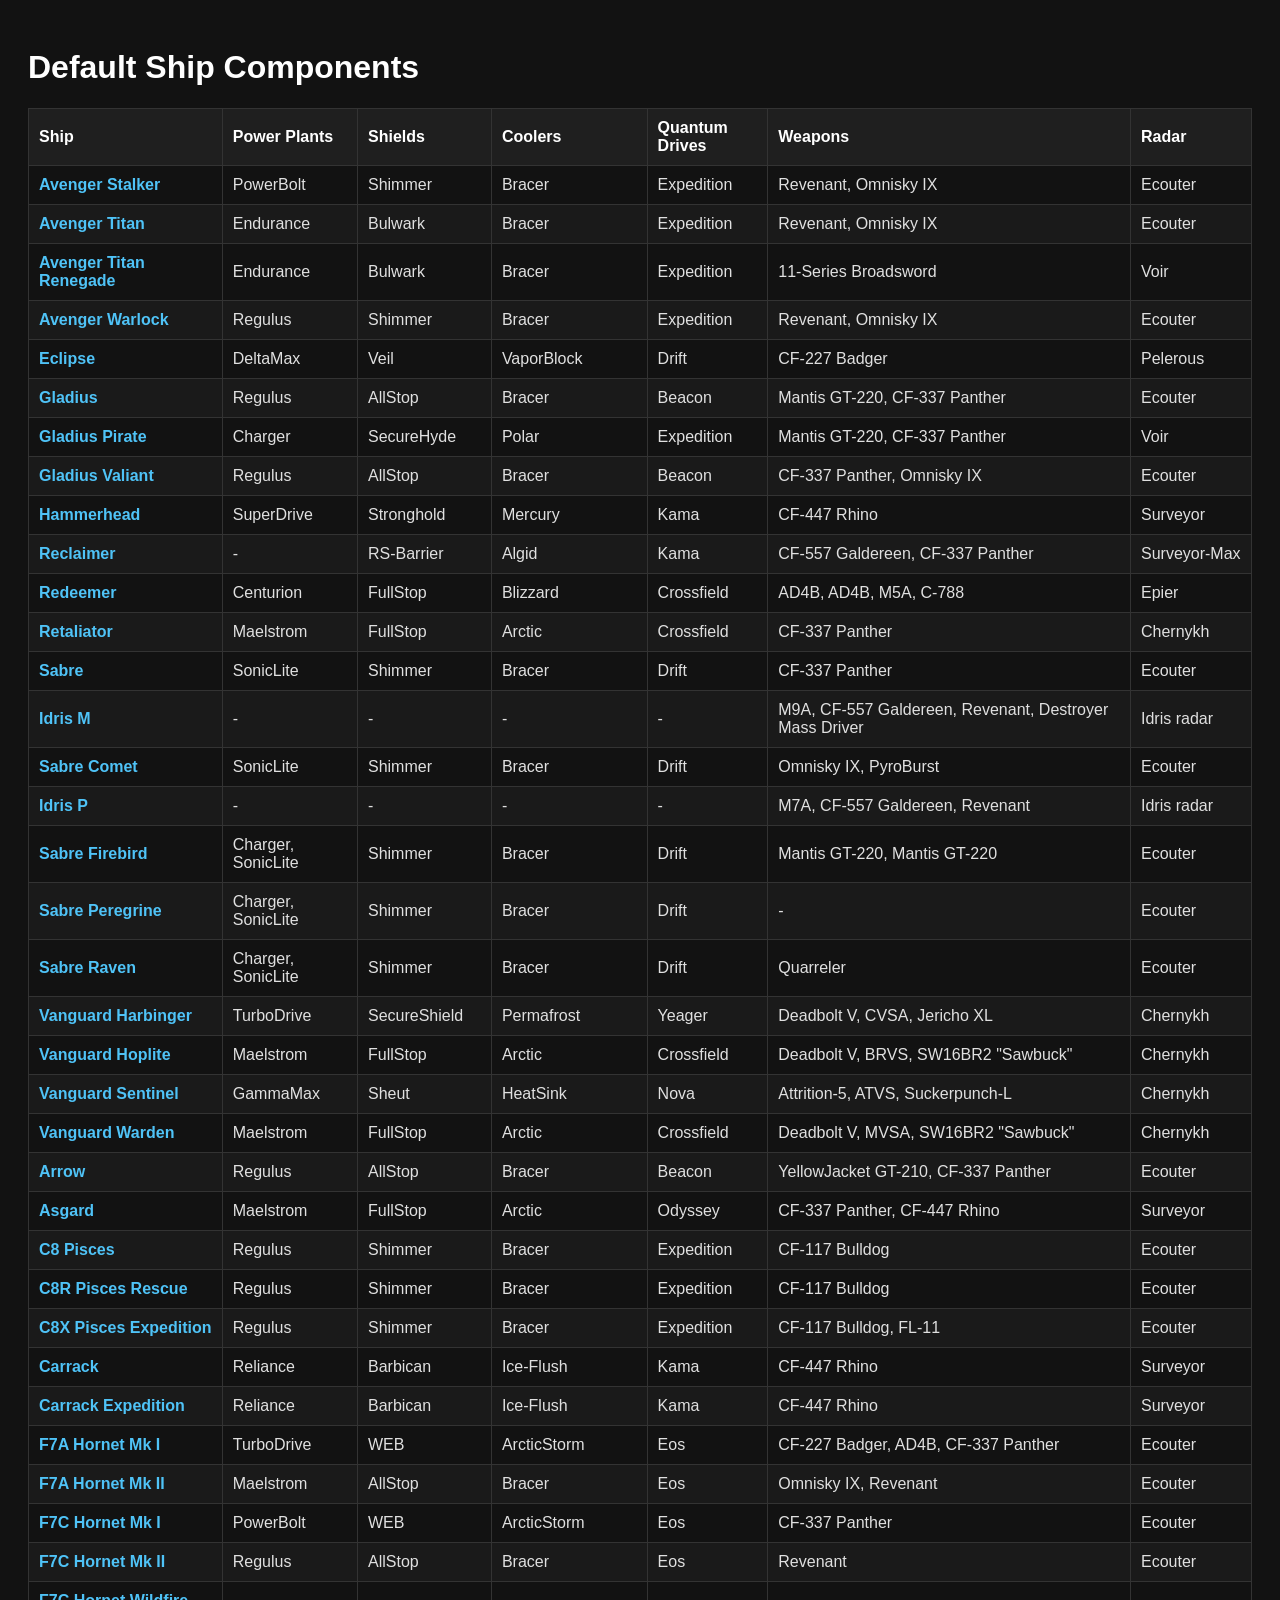
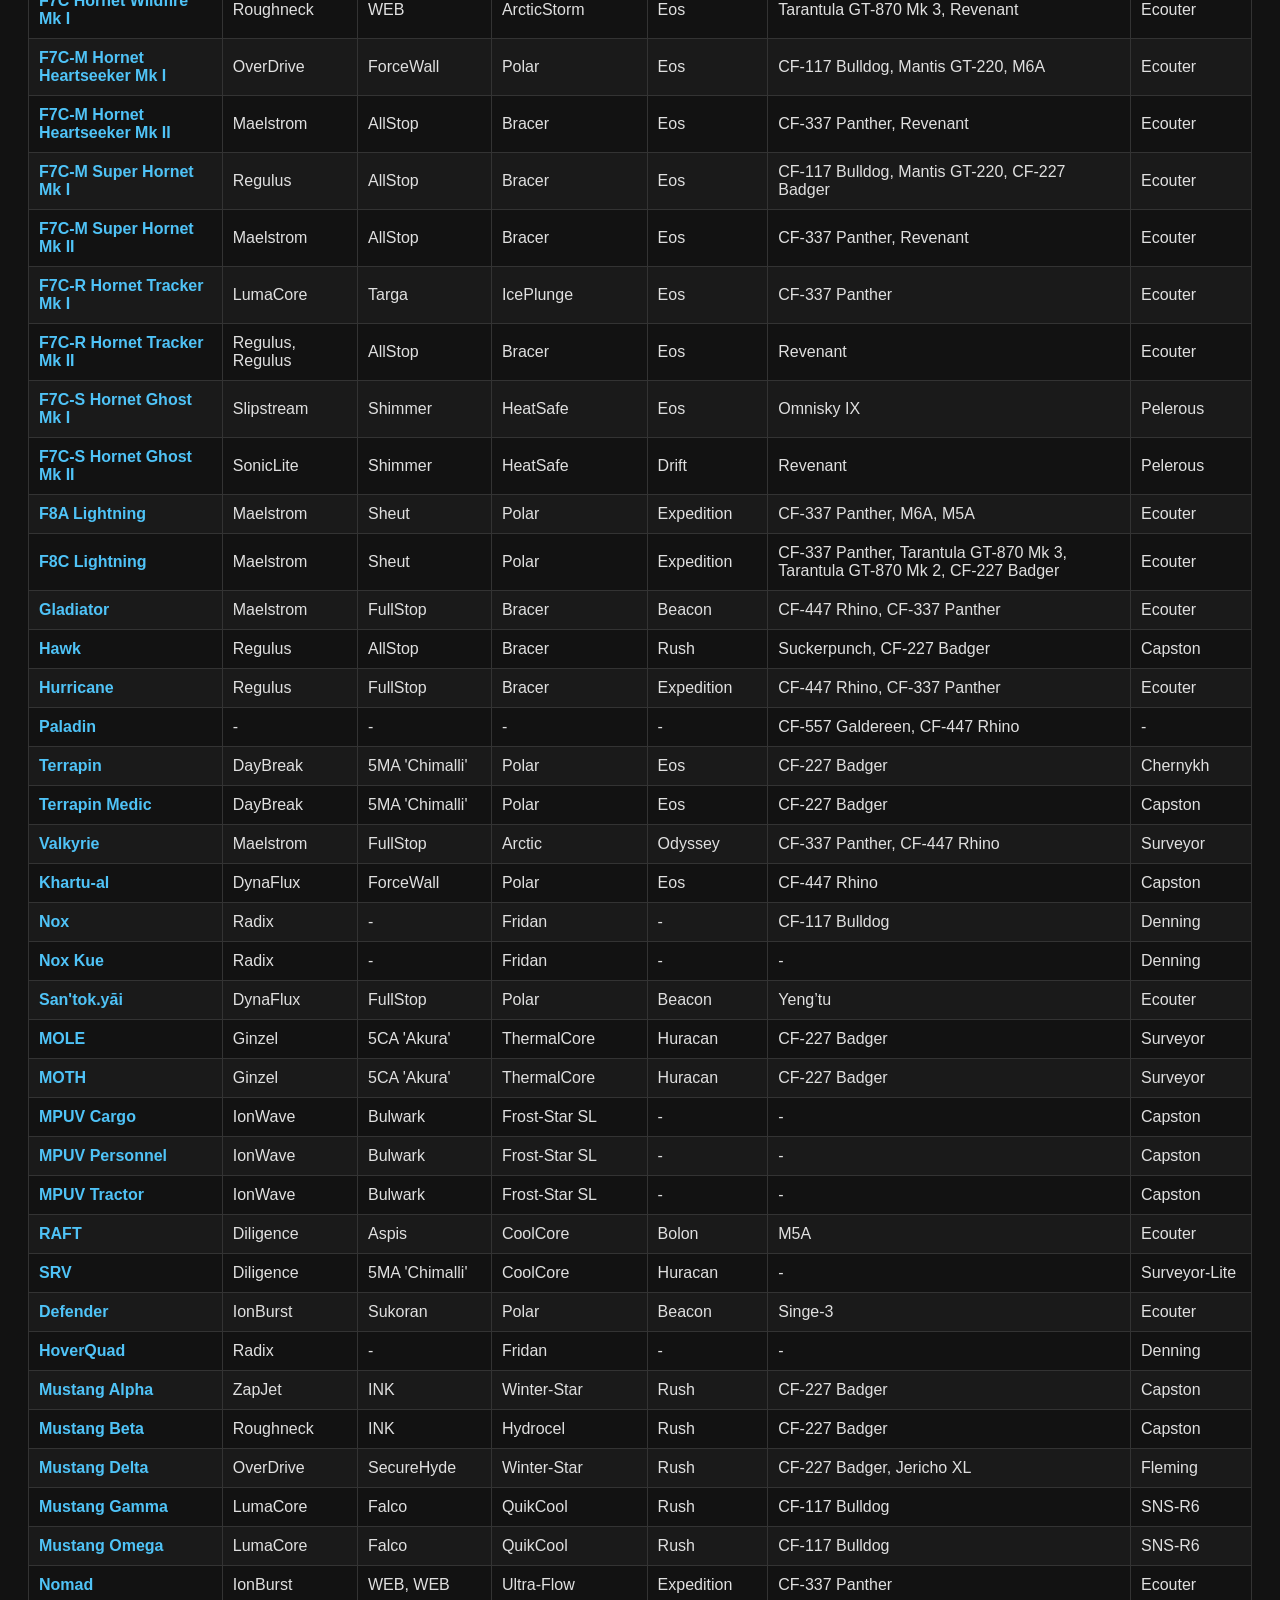
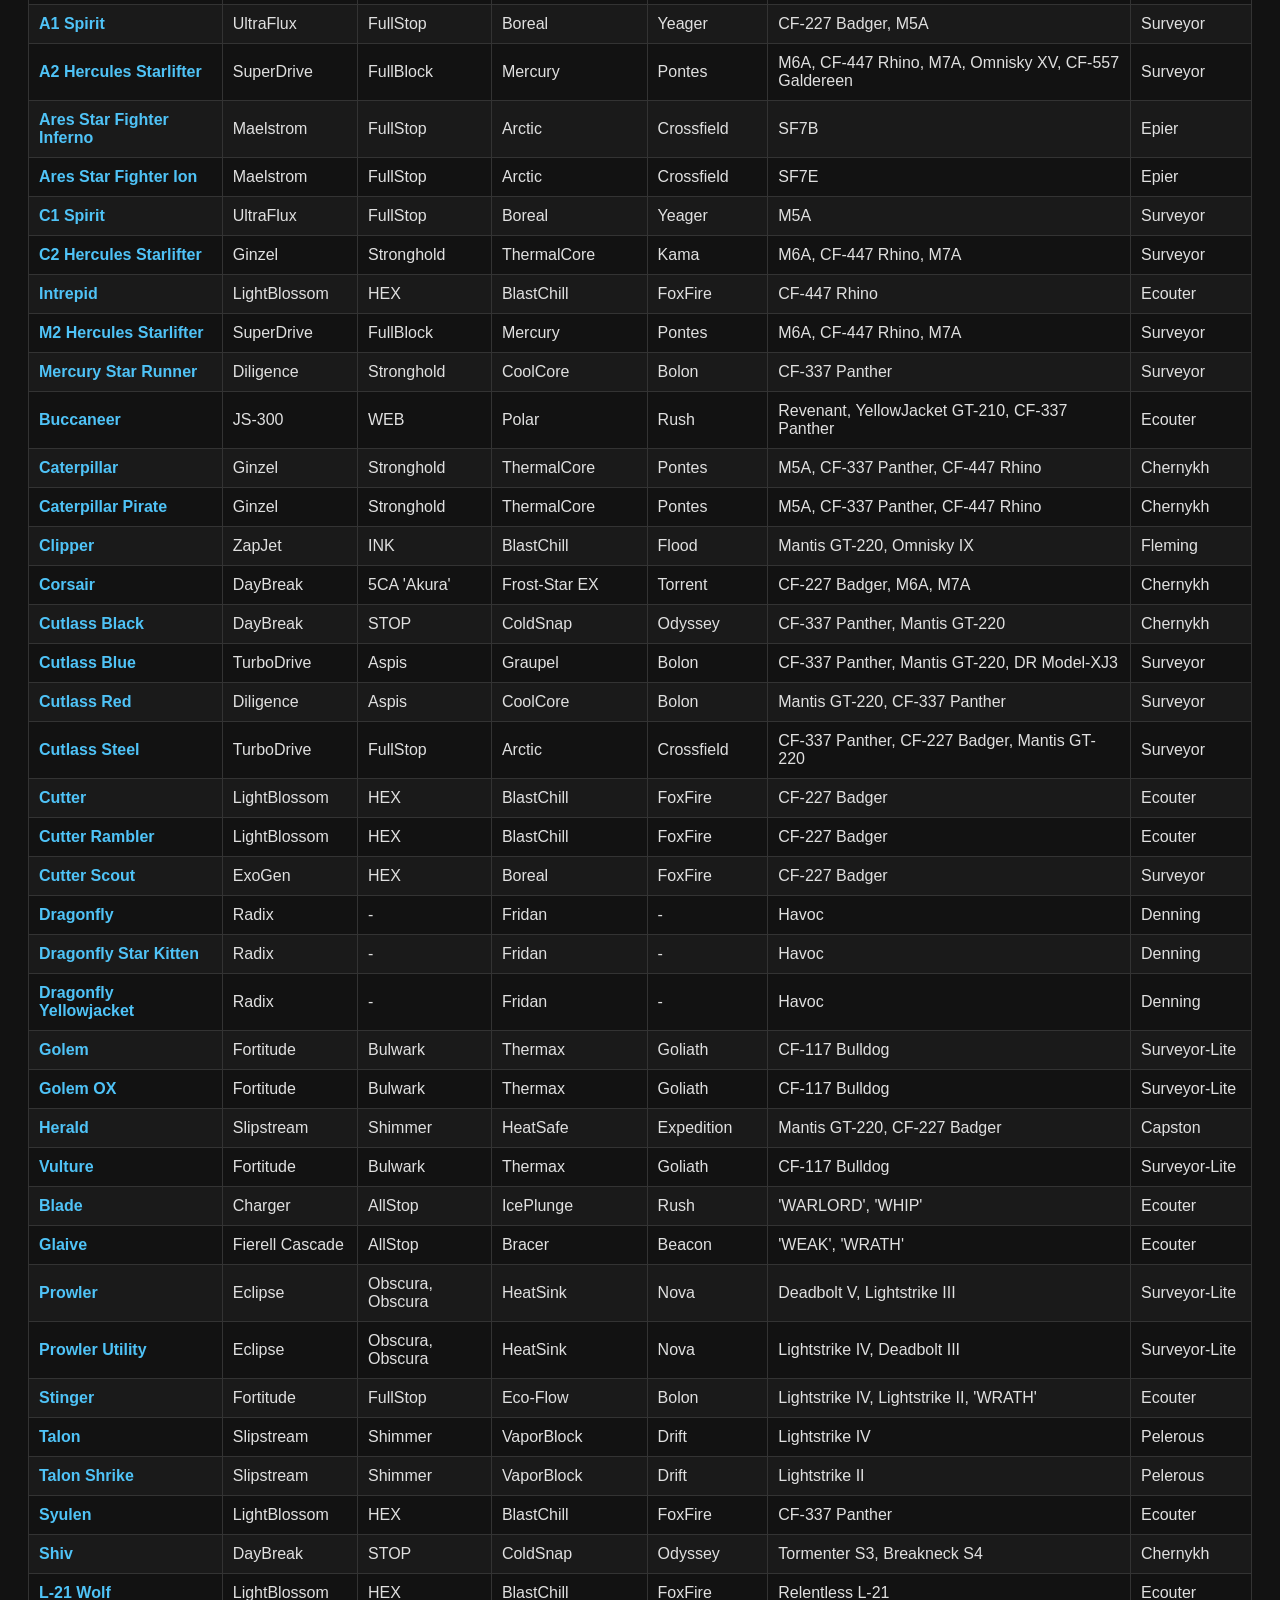
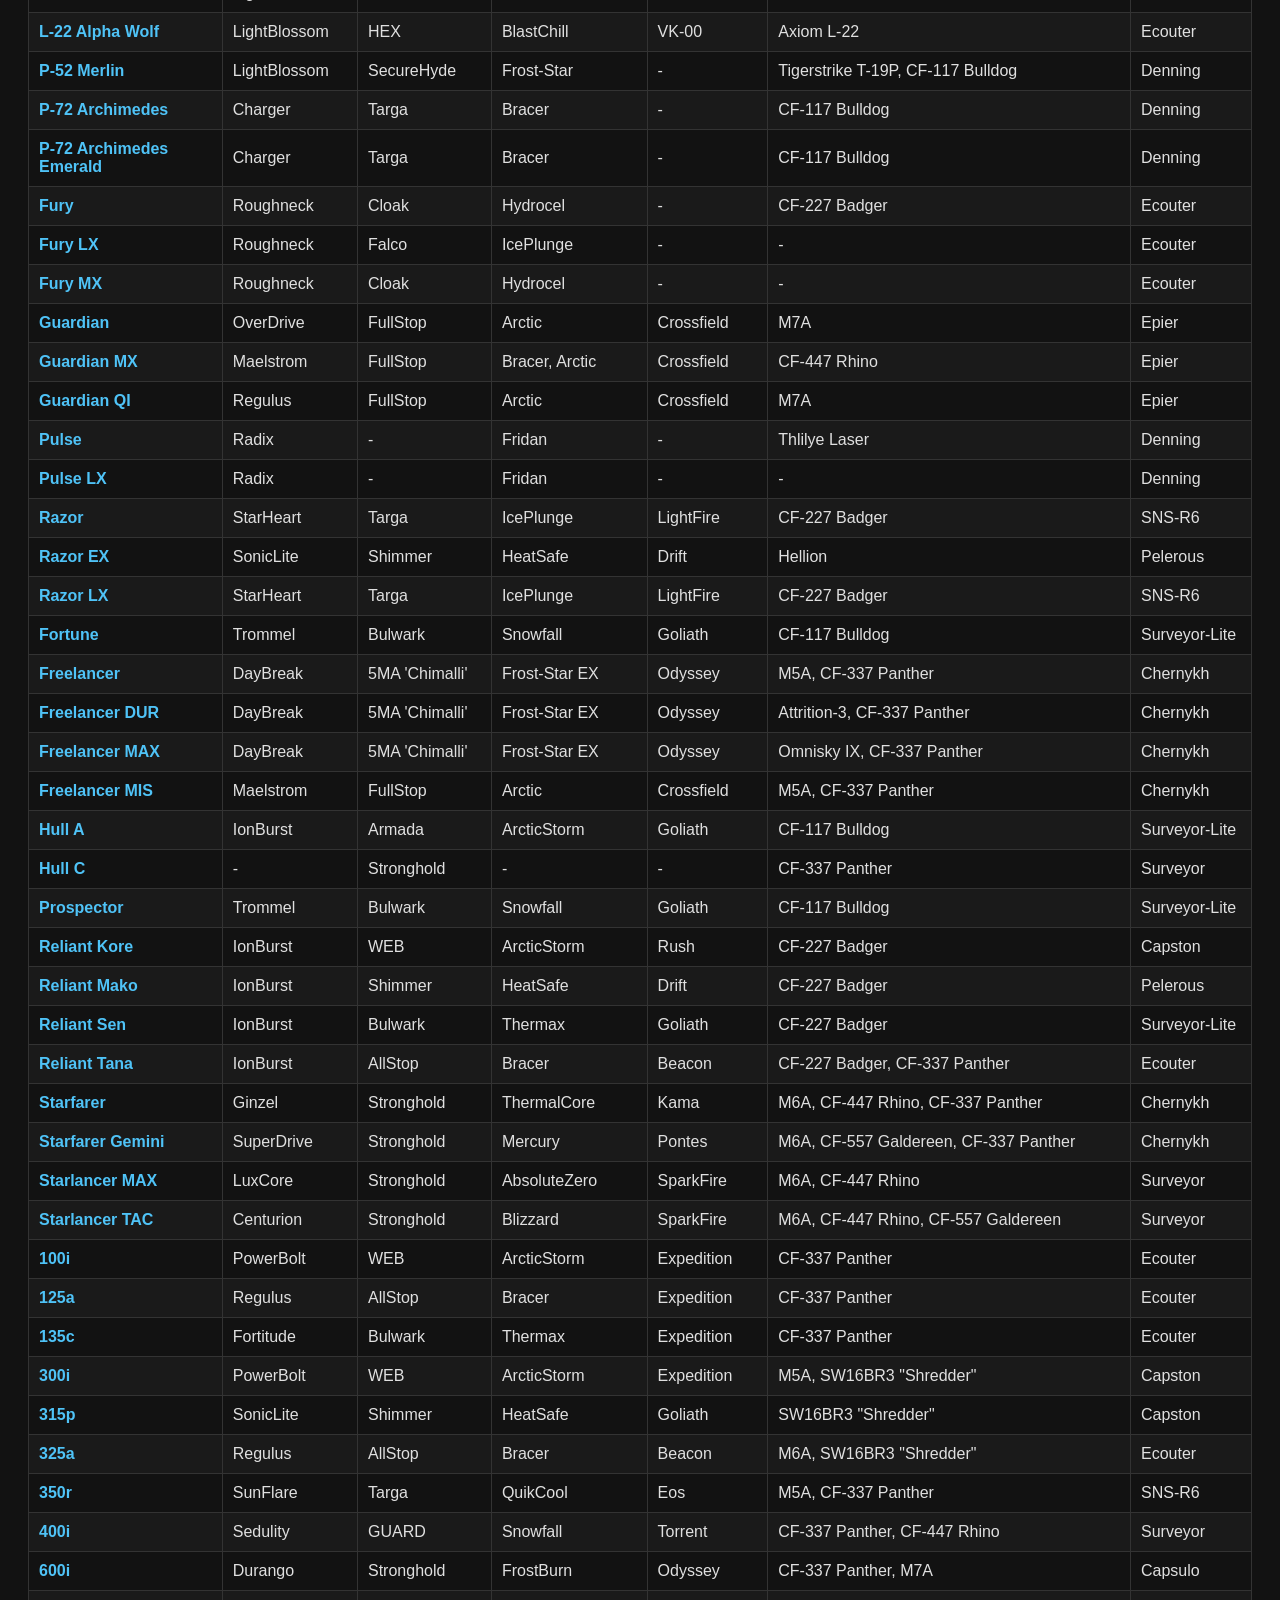
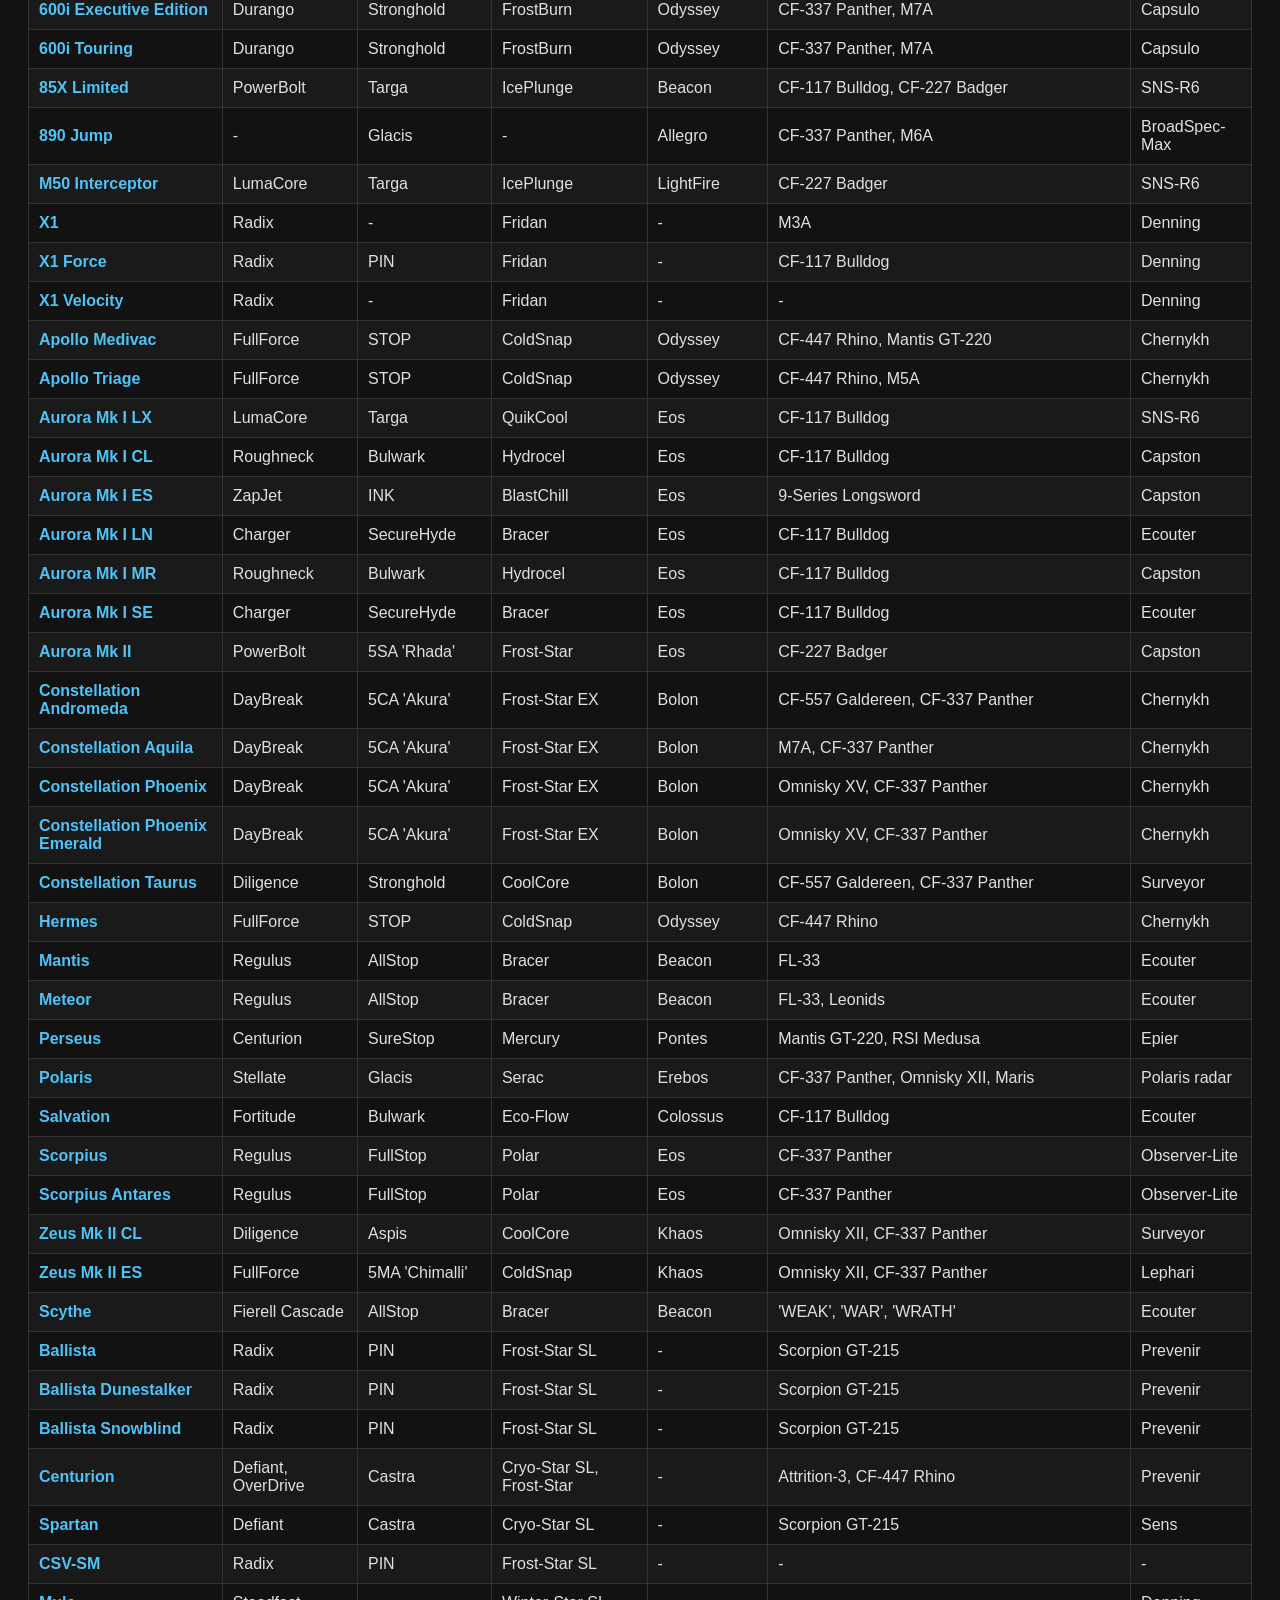
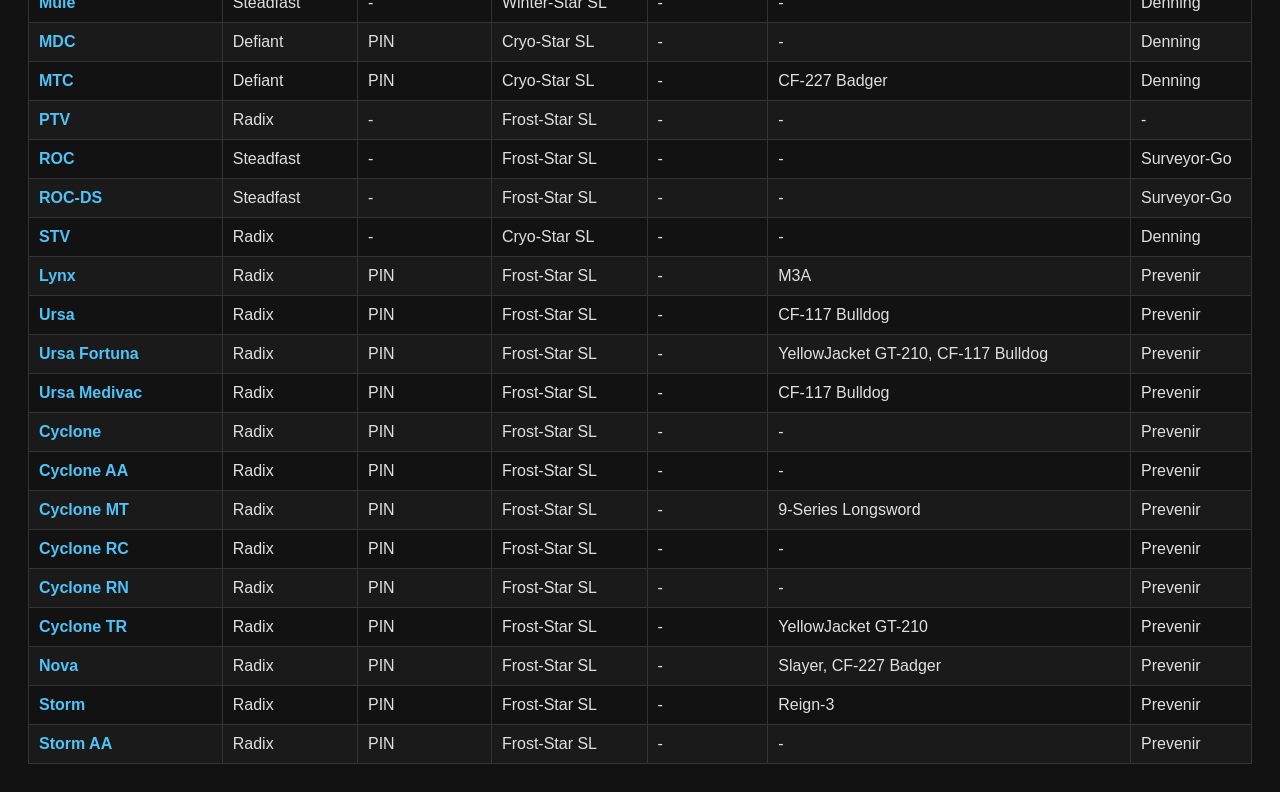
==== docs/default-loadouts/index.html @ 4ba7dde7 "Update default ship loadouts" ====
<!DOCTYPE html>
<html>
<head>
  <meta charset="UTF-8" />
  <title>Ship Components</title>
  <style>
    body {
      background-color: #121212;
      color: #e0e0e0;
      font-family: Arial, sans-serif;
      padding: 20px;
    }

    h1 {
      color: #ffffff;
    }

    table {
      border-collapse: collapse;
      width: 100%;
      margin-top: 20px;
    }

    th, td {
      border: 1px solid #333;
      padding: 10px;
      text-align: left;
    }

    th {
      background-color: #1f1f1f;
      color: #ffffff;
    }

    tr:nth-child(even) {
      background-color: #1a1a1a;
    }

    tr:hover {
      background-color: #2a2a2a;
    }

    .ship {
      font-weight: bold;
      color: #4fc3f7;
    }
  </style>
</head>
<body>

  <h1>Default Ship Components</h1>

  <table>
    <thead>
      <tr>
        <th>Ship</th>
        <th>Power Plants</th>
        <th>Shields</th>
        <th>Coolers</th>
        <th>Quantum Drives</th>
        <th>Weapons</th>
        <th>Radar</th>
      </tr>
    </thead>
    <tbody>
      
    <tr>
      <td class="ship">Avenger Stalker</td>
      <td>PowerBolt</td>
      <td>Shimmer</td>
      <td>Bracer</td>
      <td>Expedition</td>
      <td>Revenant, Omnisky IX</td>
      <td>Ecouter</td>
    </tr>
  
    <tr>
      <td class="ship">Avenger Titan</td>
      <td>Endurance</td>
      <td>Bulwark</td>
      <td>Bracer</td>
      <td>Expedition</td>
      <td>Revenant, Omnisky IX</td>
      <td>Ecouter</td>
    </tr>
  
    <tr>
      <td class="ship">Avenger Titan Renegade</td>
      <td>Endurance</td>
      <td>Bulwark</td>
      <td>Bracer</td>
      <td>Expedition</td>
      <td>11-Series Broadsword</td>
      <td>Voir</td>
    </tr>
  
    <tr>
      <td class="ship">Avenger Warlock</td>
      <td>Regulus</td>
      <td>Shimmer</td>
      <td>Bracer</td>
      <td>Expedition</td>
      <td>Revenant, Omnisky IX</td>
      <td>Ecouter</td>
    </tr>
  
    <tr>
      <td class="ship">Eclipse</td>
      <td>DeltaMax</td>
      <td>Veil</td>
      <td>VaporBlock</td>
      <td>Drift</td>
      <td>CF-227 Badger</td>
      <td>Pelerous</td>
    </tr>
  
    <tr>
      <td class="ship">Gladius</td>
      <td>Regulus</td>
      <td>AllStop</td>
      <td>Bracer</td>
      <td>Beacon</td>
      <td>Mantis GT-220, CF-337 Panther</td>
      <td>Ecouter</td>
    </tr>
  
    <tr>
      <td class="ship">Gladius Pirate</td>
      <td>Charger</td>
      <td>SecureHyde</td>
      <td>Polar</td>
      <td>Expedition</td>
      <td>Mantis GT-220, CF-337 Panther</td>
      <td>Voir</td>
    </tr>
  
    <tr>
      <td class="ship">Gladius Valiant</td>
      <td>Regulus</td>
      <td>AllStop</td>
      <td>Bracer</td>
      <td>Beacon</td>
      <td>CF-337 Panther, Omnisky IX</td>
      <td>Ecouter</td>
    </tr>
  
    <tr>
      <td class="ship">Hammerhead</td>
      <td>SuperDrive</td>
      <td>Stronghold</td>
      <td>Mercury</td>
      <td>Kama</td>
      <td>CF-447 Rhino</td>
      <td>Surveyor</td>
    </tr>
  
    <tr>
      <td class="ship">Reclaimer</td>
      <td>-</td>
      <td>RS-Barrier</td>
      <td>Algid</td>
      <td>Kama</td>
      <td>CF-557 Galdereen, CF-337 Panther</td>
      <td>Surveyor-Max</td>
    </tr>
  
    <tr>
      <td class="ship">Redeemer</td>
      <td>Centurion</td>
      <td>FullStop</td>
      <td>Blizzard</td>
      <td>Crossfield</td>
      <td>AD4B, AD4B, M5A, C-788</td>
      <td>Epier</td>
    </tr>
  
    <tr>
      <td class="ship">Retaliator</td>
      <td>Maelstrom</td>
      <td>FullStop</td>
      <td>Arctic</td>
      <td>Crossfield</td>
      <td>CF-337 Panther</td>
      <td>Chernykh</td>
    </tr>
  
    <tr>
      <td class="ship">Sabre</td>
      <td>SonicLite</td>
      <td>Shimmer</td>
      <td>Bracer</td>
      <td>Drift</td>
      <td>CF-337 Panther</td>
      <td>Ecouter</td>
    </tr>
  
    <tr>
      <td class="ship">Idris M</td>
      <td>-</td>
      <td>-</td>
      <td>-</td>
      <td>-</td>
      <td>M9A, CF-557 Galdereen, Revenant, Destroyer Mass Driver</td>
      <td>Idris radar</td>
    </tr>
  
    <tr>
      <td class="ship">Sabre Comet</td>
      <td>SonicLite</td>
      <td>Shimmer</td>
      <td>Bracer</td>
      <td>Drift</td>
      <td>Omnisky IX, PyroBurst</td>
      <td>Ecouter</td>
    </tr>
  
    <tr>
      <td class="ship">Idris P</td>
      <td>-</td>
      <td>-</td>
      <td>-</td>
      <td>-</td>
      <td>M7A, CF-557 Galdereen, Revenant</td>
      <td>Idris radar</td>
    </tr>
  
    <tr>
      <td class="ship">Sabre Firebird</td>
      <td>Charger, SonicLite</td>
      <td>Shimmer</td>
      <td>Bracer</td>
      <td>Drift</td>
      <td>Mantis GT-220, Mantis GT-220</td>
      <td>Ecouter</td>
    </tr>
  
    <tr>
      <td class="ship">Sabre Peregrine</td>
      <td>Charger, SonicLite</td>
      <td>Shimmer</td>
      <td>Bracer</td>
      <td>Drift</td>
      <td>-</td>
      <td>Ecouter</td>
    </tr>
  
    <tr>
      <td class="ship">Sabre Raven</td>
      <td>Charger, SonicLite</td>
      <td>Shimmer</td>
      <td>Bracer</td>
      <td>Drift</td>
      <td>Quarreler</td>
      <td>Ecouter</td>
    </tr>
  
    <tr>
      <td class="ship">Vanguard Harbinger</td>
      <td>TurboDrive</td>
      <td>SecureShield</td>
      <td>Permafrost</td>
      <td>Yeager</td>
      <td>Deadbolt V, CVSA, Jericho XL</td>
      <td>Chernykh</td>
    </tr>
  
    <tr>
      <td class="ship">Vanguard Hoplite</td>
      <td>Maelstrom</td>
      <td>FullStop</td>
      <td>Arctic</td>
      <td>Crossfield</td>
      <td>Deadbolt V, BRVS, SW16BR2 "Sawbuck"</td>
      <td>Chernykh</td>
    </tr>
  
    <tr>
      <td class="ship">Vanguard Sentinel</td>
      <td>GammaMax</td>
      <td>Sheut</td>
      <td>HeatSink</td>
      <td>Nova</td>
      <td>Attrition-5, ATVS, Suckerpunch-L</td>
      <td>Chernykh</td>
    </tr>
  
    <tr>
      <td class="ship">Vanguard Warden</td>
      <td>Maelstrom</td>
      <td>FullStop</td>
      <td>Arctic</td>
      <td>Crossfield</td>
      <td>Deadbolt V, MVSA, SW16BR2 "Sawbuck"</td>
      <td>Chernykh</td>
    </tr>
  
    <tr>
      <td class="ship">Arrow</td>
      <td>Regulus</td>
      <td>AllStop</td>
      <td>Bracer</td>
      <td>Beacon</td>
      <td>YellowJacket GT-210, CF-337 Panther</td>
      <td>Ecouter</td>
    </tr>
  
    <tr>
      <td class="ship">Asgard</td>
      <td>Maelstrom</td>
      <td>FullStop</td>
      <td>Arctic</td>
      <td>Odyssey</td>
      <td>CF-337 Panther, CF-447 Rhino</td>
      <td>Surveyor</td>
    </tr>
  
    <tr>
      <td class="ship">C8 Pisces</td>
      <td>Regulus</td>
      <td>Shimmer</td>
      <td>Bracer</td>
      <td>Expedition</td>
      <td>CF-117 Bulldog</td>
      <td>Ecouter</td>
    </tr>
  
    <tr>
      <td class="ship">C8R Pisces Rescue</td>
      <td>Regulus</td>
      <td>Shimmer</td>
      <td>Bracer</td>
      <td>Expedition</td>
      <td>CF-117 Bulldog</td>
      <td>Ecouter</td>
    </tr>
  
    <tr>
      <td class="ship">C8X Pisces Expedition</td>
      <td>Regulus</td>
      <td>Shimmer</td>
      <td>Bracer</td>
      <td>Expedition</td>
      <td>CF-117 Bulldog, FL-11</td>
      <td>Ecouter</td>
    </tr>
  
    <tr>
      <td class="ship">Carrack</td>
      <td>Reliance</td>
      <td>Barbican</td>
      <td>Ice-Flush</td>
      <td>Kama</td>
      <td>CF-447 Rhino</td>
      <td>Surveyor</td>
    </tr>
  
    <tr>
      <td class="ship">Carrack Expedition</td>
      <td>Reliance</td>
      <td>Barbican</td>
      <td>Ice-Flush</td>
      <td>Kama</td>
      <td>CF-447 Rhino</td>
      <td>Surveyor</td>
    </tr>
  
    <tr>
      <td class="ship">F7A Hornet Mk I</td>
      <td>TurboDrive</td>
      <td>WEB</td>
      <td>ArcticStorm</td>
      <td>Eos</td>
      <td>CF-227 Badger, AD4B, CF-337 Panther</td>
      <td>Ecouter</td>
    </tr>
  
    <tr>
      <td class="ship">F7A Hornet Mk II</td>
      <td>Maelstrom</td>
      <td>AllStop</td>
      <td>Bracer</td>
      <td>Eos</td>
      <td>Omnisky IX, Revenant</td>
      <td>Ecouter</td>
    </tr>
  
    <tr>
      <td class="ship">F7C Hornet Mk I</td>
      <td>PowerBolt</td>
      <td>WEB</td>
      <td>ArcticStorm</td>
      <td>Eos</td>
      <td>CF-337 Panther</td>
      <td>Ecouter</td>
    </tr>
  
    <tr>
      <td class="ship">F7C Hornet Mk II</td>
      <td>Regulus</td>
      <td>AllStop</td>
      <td>Bracer</td>
      <td>Eos</td>
      <td>Revenant</td>
      <td>Ecouter</td>
    </tr>
  
    <tr>
      <td class="ship">F7C Hornet Wildfire Mk I</td>
      <td>Roughneck</td>
      <td>WEB</td>
      <td>ArcticStorm</td>
      <td>Eos</td>
      <td>Tarantula GT-870 Mk 3, Revenant</td>
      <td>Ecouter</td>
    </tr>
  
    <tr>
      <td class="ship">F7C-M Hornet Heartseeker Mk I</td>
      <td>OverDrive</td>
      <td>ForceWall</td>
      <td>Polar</td>
      <td>Eos</td>
      <td>CF-117 Bulldog, Mantis GT-220, M6A</td>
      <td>Ecouter</td>
    </tr>
  
    <tr>
      <td class="ship">F7C-M Hornet Heartseeker Mk II</td>
      <td>Maelstrom</td>
      <td>AllStop</td>
      <td>Bracer</td>
      <td>Eos</td>
      <td>CF-337 Panther, Revenant</td>
      <td>Ecouter</td>
    </tr>
  
    <tr>
      <td class="ship">F7C-M Super Hornet Mk I</td>
      <td>Regulus</td>
      <td>AllStop</td>
      <td>Bracer</td>
      <td>Eos</td>
      <td>CF-117 Bulldog, Mantis GT-220, CF-227 Badger</td>
      <td>Ecouter</td>
    </tr>
  
    <tr>
      <td class="ship">F7C-M Super Hornet Mk II</td>
      <td>Maelstrom</td>
      <td>AllStop</td>
      <td>Bracer</td>
      <td>Eos</td>
      <td>CF-337 Panther, Revenant</td>
      <td>Ecouter</td>
    </tr>
  
    <tr>
      <td class="ship">F7C-R Hornet Tracker Mk I</td>
      <td>LumaCore</td>
      <td>Targa</td>
      <td>IcePlunge</td>
      <td>Eos</td>
      <td>CF-337 Panther</td>
      <td>Ecouter</td>
    </tr>
  
    <tr>
      <td class="ship">F7C-R Hornet Tracker Mk II</td>
      <td>Regulus, Regulus</td>
      <td>AllStop</td>
      <td>Bracer</td>
      <td>Eos</td>
      <td>Revenant</td>
      <td>Ecouter</td>
    </tr>
  
    <tr>
      <td class="ship">F7C-S Hornet Ghost Mk I</td>
      <td>Slipstream</td>
      <td>Shimmer</td>
      <td>HeatSafe</td>
      <td>Eos</td>
      <td>Omnisky IX</td>
      <td>Pelerous</td>
    </tr>
  
    <tr>
      <td class="ship">F7C-S Hornet Ghost Mk II</td>
      <td>SonicLite</td>
      <td>Shimmer</td>
      <td>HeatSafe</td>
      <td>Drift</td>
      <td>Revenant</td>
      <td>Pelerous</td>
    </tr>
  
    <tr>
      <td class="ship">F8A Lightning</td>
      <td>Maelstrom</td>
      <td>Sheut</td>
      <td>Polar</td>
      <td>Expedition</td>
      <td>CF-337 Panther, M6A, M5A</td>
      <td>Ecouter</td>
    </tr>
  
    <tr>
      <td class="ship">F8C Lightning</td>
      <td>Maelstrom</td>
      <td>Sheut</td>
      <td>Polar</td>
      <td>Expedition</td>
      <td>CF-337 Panther, Tarantula GT-870 Mk 3, Tarantula GT-870 Mk 2, CF-227 Badger</td>
      <td>Ecouter</td>
    </tr>
  
    <tr>
      <td class="ship">Gladiator</td>
      <td>Maelstrom</td>
      <td>FullStop</td>
      <td>Bracer</td>
      <td>Beacon</td>
      <td>CF-447 Rhino, CF-337 Panther</td>
      <td>Ecouter</td>
    </tr>
  
    <tr>
      <td class="ship">Hawk</td>
      <td>Regulus</td>
      <td>AllStop</td>
      <td>Bracer</td>
      <td>Rush</td>
      <td>Suckerpunch, CF-227 Badger</td>
      <td>Capston</td>
    </tr>
  
    <tr>
      <td class="ship">Hurricane</td>
      <td>Regulus</td>
      <td>FullStop</td>
      <td>Bracer</td>
      <td>Expedition</td>
      <td>CF-447 Rhino, CF-337 Panther</td>
      <td>Ecouter</td>
    </tr>
  
    <tr>
      <td class="ship">Paladin</td>
      <td>-</td>
      <td>-</td>
      <td>-</td>
      <td>-</td>
      <td>CF-557 Galdereen, CF-447 Rhino</td>
      <td>-</td>
    </tr>
  
    <tr>
      <td class="ship">Terrapin</td>
      <td>DayBreak</td>
      <td>5MA 'Chimalli'</td>
      <td>Polar</td>
      <td>Eos</td>
      <td>CF-227 Badger</td>
      <td>Chernykh</td>
    </tr>
  
    <tr>
      <td class="ship">Terrapin Medic</td>
      <td>DayBreak</td>
      <td>5MA 'Chimalli'</td>
      <td>Polar</td>
      <td>Eos</td>
      <td>CF-227 Badger</td>
      <td>Capston</td>
    </tr>
  
    <tr>
      <td class="ship">Valkyrie</td>
      <td>Maelstrom</td>
      <td>FullStop</td>
      <td>Arctic</td>
      <td>Odyssey</td>
      <td>CF-337 Panther, CF-447 Rhino</td>
      <td>Surveyor</td>
    </tr>
  
    <tr>
      <td class="ship">Khartu-al</td>
      <td>DynaFlux</td>
      <td>ForceWall</td>
      <td>Polar</td>
      <td>Eos</td>
      <td>CF-447 Rhino</td>
      <td>Capston</td>
    </tr>
  
    <tr>
      <td class="ship">Nox</td>
      <td>Radix</td>
      <td>-</td>
      <td>Fridan</td>
      <td>-</td>
      <td>CF-117 Bulldog</td>
      <td>Denning</td>
    </tr>
  
    <tr>
      <td class="ship">Nox Kue</td>
      <td>Radix</td>
      <td>-</td>
      <td>Fridan</td>
      <td>-</td>
      <td>-</td>
      <td>Denning</td>
    </tr>
  
    <tr>
      <td class="ship">San'tok.yāi</td>
      <td>DynaFlux</td>
      <td>FullStop</td>
      <td>Polar</td>
      <td>Beacon</td>
      <td>Yeng’tu</td>
      <td>Ecouter</td>
    </tr>
  
    <tr>
      <td class="ship">MOLE</td>
      <td>Ginzel</td>
      <td>5CA 'Akura'</td>
      <td>ThermalCore</td>
      <td>Huracan</td>
      <td>CF-227 Badger</td>
      <td>Surveyor</td>
    </tr>
  
    <tr>
      <td class="ship">MOTH</td>
      <td>Ginzel</td>
      <td>5CA 'Akura'</td>
      <td>ThermalCore</td>
      <td>Huracan</td>
      <td>CF-227 Badger</td>
      <td>Surveyor</td>
    </tr>
  
    <tr>
      <td class="ship">MPUV Cargo</td>
      <td>IonWave</td>
      <td>Bulwark</td>
      <td>Frost-Star SL</td>
      <td>-</td>
      <td>-</td>
      <td>Capston</td>
    </tr>
  
    <tr>
      <td class="ship">MPUV Personnel</td>
      <td>IonWave</td>
      <td>Bulwark</td>
      <td>Frost-Star SL</td>
      <td>-</td>
      <td>-</td>
      <td>Capston</td>
    </tr>
  
    <tr>
      <td class="ship">MPUV Tractor</td>
      <td>IonWave</td>
      <td>Bulwark</td>
      <td>Frost-Star SL</td>
      <td>-</td>
      <td>-</td>
      <td>Capston</td>
    </tr>
  
    <tr>
      <td class="ship">RAFT</td>
      <td>Diligence</td>
      <td>Aspis</td>
      <td>CoolCore</td>
      <td>Bolon</td>
      <td>M5A</td>
      <td>Ecouter</td>
    </tr>
  
    <tr>
      <td class="ship">SRV</td>
      <td>Diligence</td>
      <td>5MA 'Chimalli'</td>
      <td>CoolCore</td>
      <td>Huracan</td>
      <td>-</td>
      <td>Surveyor-Lite</td>
    </tr>
  
    <tr>
      <td class="ship">Defender</td>
      <td>IonBurst</td>
      <td>Sukoran</td>
      <td>Polar</td>
      <td>Beacon</td>
      <td>Singe-3</td>
      <td>Ecouter</td>
    </tr>
  
    <tr>
      <td class="ship">HoverQuad</td>
      <td>Radix</td>
      <td>-</td>
      <td>Fridan</td>
      <td>-</td>
      <td>-</td>
      <td>Denning</td>
    </tr>
  
    <tr>
      <td class="ship">Mustang Alpha</td>
      <td>ZapJet</td>
      <td>INK</td>
      <td>Winter-Star</td>
      <td>Rush</td>
      <td>CF-227 Badger</td>
      <td>Capston</td>
    </tr>
  
    <tr>
      <td class="ship">Mustang Beta</td>
      <td>Roughneck</td>
      <td>INK</td>
      <td>Hydrocel</td>
      <td>Rush</td>
      <td>CF-227 Badger</td>
      <td>Capston</td>
    </tr>
  
    <tr>
      <td class="ship">Mustang Delta</td>
      <td>OverDrive</td>
      <td>SecureHyde</td>
      <td>Winter-Star</td>
      <td>Rush</td>
      <td>CF-227 Badger, Jericho XL</td>
      <td>Fleming</td>
    </tr>
  
    <tr>
      <td class="ship">Mustang Gamma</td>
      <td>LumaCore</td>
      <td>Falco</td>
      <td>QuikCool</td>
      <td>Rush</td>
      <td>CF-117 Bulldog</td>
      <td>SNS-R6</td>
    </tr>
  
    <tr>
      <td class="ship">Mustang Omega</td>
      <td>LumaCore</td>
      <td>Falco</td>
      <td>QuikCool</td>
      <td>Rush</td>
      <td>CF-117 Bulldog</td>
      <td>SNS-R6</td>
    </tr>
  
    <tr>
      <td class="ship">Nomad</td>
      <td>IonBurst</td>
      <td>WEB, WEB</td>
      <td>Ultra-Flow</td>
      <td>Expedition</td>
      <td>CF-337 Panther</td>
      <td>Ecouter</td>
    </tr>
  
    <tr>
      <td class="ship">A1 Spirit</td>
      <td>UltraFlux</td>
      <td>FullStop</td>
      <td>Boreal</td>
      <td>Yeager</td>
      <td>CF-227 Badger, M5A</td>
      <td>Surveyor</td>
    </tr>
  
    <tr>
      <td class="ship">A2 Hercules Starlifter</td>
      <td>SuperDrive</td>
      <td>FullBlock</td>
      <td>Mercury</td>
      <td>Pontes</td>
      <td>M6A, CF-447 Rhino, M7A, Omnisky XV, CF-557 Galdereen</td>
      <td>Surveyor</td>
    </tr>
  
    <tr>
      <td class="ship">Ares Star Fighter Inferno</td>
      <td>Maelstrom</td>
      <td>FullStop</td>
      <td>Arctic</td>
      <td>Crossfield</td>
      <td>SF7B</td>
      <td>Epier</td>
    </tr>
  
    <tr>
      <td class="ship">Ares Star Fighter Ion</td>
      <td>Maelstrom</td>
      <td>FullStop</td>
      <td>Arctic</td>
      <td>Crossfield</td>
      <td>SF7E</td>
      <td>Epier</td>
    </tr>
  
    <tr>
      <td class="ship">C1 Spirit</td>
      <td>UltraFlux</td>
      <td>FullStop</td>
      <td>Boreal</td>
      <td>Yeager</td>
      <td>M5A</td>
      <td>Surveyor</td>
    </tr>
  
    <tr>
      <td class="ship">C2 Hercules Starlifter</td>
      <td>Ginzel</td>
      <td>Stronghold</td>
      <td>ThermalCore</td>
      <td>Kama</td>
      <td>M6A, CF-447 Rhino, M7A</td>
      <td>Surveyor</td>
    </tr>
  
    <tr>
      <td class="ship">Intrepid</td>
      <td>LightBlossom</td>
      <td>HEX</td>
      <td>BlastChill</td>
      <td>FoxFire</td>
      <td>CF-447 Rhino</td>
      <td>Ecouter</td>
    </tr>
  
    <tr>
      <td class="ship">M2 Hercules Starlifter</td>
      <td>SuperDrive</td>
      <td>FullBlock</td>
      <td>Mercury</td>
      <td>Pontes</td>
      <td>M6A, CF-447 Rhino, M7A</td>
      <td>Surveyor</td>
    </tr>
  
    <tr>
      <td class="ship">Mercury Star Runner</td>
      <td>Diligence</td>
      <td>Stronghold</td>
      <td>CoolCore</td>
      <td>Bolon</td>
      <td>CF-337 Panther</td>
      <td>Surveyor</td>
    </tr>
  
    <tr>
      <td class="ship">Buccaneer</td>
      <td>JS-300</td>
      <td>WEB</td>
      <td>Polar</td>
      <td>Rush</td>
      <td>Revenant, YellowJacket GT-210, CF-337 Panther</td>
      <td>Ecouter</td>
    </tr>
  
    <tr>
      <td class="ship">Caterpillar</td>
      <td>Ginzel</td>
      <td>Stronghold</td>
      <td>ThermalCore</td>
      <td>Pontes</td>
      <td>M5A, CF-337 Panther, CF-447 Rhino</td>
      <td>Chernykh</td>
    </tr>
  
    <tr>
      <td class="ship">Caterpillar Pirate</td>
      <td>Ginzel</td>
      <td>Stronghold</td>
      <td>ThermalCore</td>
      <td>Pontes</td>
      <td>M5A, CF-337 Panther, CF-447 Rhino</td>
      <td>Chernykh</td>
    </tr>
  
    <tr>
      <td class="ship">Clipper</td>
      <td>ZapJet</td>
      <td>INK</td>
      <td>BlastChill</td>
      <td>Flood</td>
      <td>Mantis GT-220, Omnisky IX</td>
      <td>Fleming</td>
    </tr>
  
    <tr>
      <td class="ship">Corsair</td>
      <td>DayBreak</td>
      <td>5CA 'Akura'</td>
      <td>Frost-Star EX</td>
      <td>Torrent</td>
      <td>CF-227 Badger, M6A, M7A</td>
      <td>Chernykh</td>
    </tr>
  
    <tr>
      <td class="ship">Cutlass Black</td>
      <td>DayBreak</td>
      <td>STOP</td>
      <td>ColdSnap</td>
      <td>Odyssey</td>
      <td>CF-337 Panther, Mantis GT-220</td>
      <td>Chernykh</td>
    </tr>
  
    <tr>
      <td class="ship">Cutlass Blue</td>
      <td>TurboDrive</td>
      <td>Aspis</td>
      <td>Graupel</td>
      <td>Bolon</td>
      <td>CF-337 Panther, Mantis GT-220, DR Model-XJ3</td>
      <td>Surveyor</td>
    </tr>
  
    <tr>
      <td class="ship">Cutlass Red</td>
      <td>Diligence</td>
      <td>Aspis</td>
      <td>CoolCore</td>
      <td>Bolon</td>
      <td>Mantis GT-220, CF-337 Panther</td>
      <td>Surveyor</td>
    </tr>
  
    <tr>
      <td class="ship">Cutlass Steel</td>
      <td>TurboDrive</td>
      <td>FullStop</td>
      <td>Arctic</td>
      <td>Crossfield</td>
      <td>CF-337 Panther, CF-227 Badger, Mantis GT-220</td>
      <td>Surveyor</td>
    </tr>
  
    <tr>
      <td class="ship">Cutter</td>
      <td>LightBlossom</td>
      <td>HEX</td>
      <td>BlastChill</td>
      <td>FoxFire</td>
      <td>CF-227 Badger</td>
      <td>Ecouter</td>
    </tr>
  
    <tr>
      <td class="ship">Cutter Rambler</td>
      <td>LightBlossom</td>
      <td>HEX</td>
      <td>BlastChill</td>
      <td>FoxFire</td>
      <td>CF-227 Badger</td>
      <td>Ecouter</td>
    </tr>
  
    <tr>
      <td class="ship">Cutter Scout</td>
      <td>ExoGen</td>
      <td>HEX</td>
      <td>Boreal</td>
      <td>FoxFire</td>
      <td>CF-227 Badger</td>
      <td>Surveyor</td>
    </tr>
  
    <tr>
      <td class="ship">Dragonfly</td>
      <td>Radix</td>
      <td>-</td>
      <td>Fridan</td>
      <td>-</td>
      <td>Havoc</td>
      <td>Denning</td>
    </tr>
  
    <tr>
      <td class="ship">Dragonfly Star Kitten</td>
      <td>Radix</td>
      <td>-</td>
      <td>Fridan</td>
      <td>-</td>
      <td>Havoc</td>
      <td>Denning</td>
    </tr>
  
    <tr>
      <td class="ship">Dragonfly Yellowjacket</td>
      <td>Radix</td>
      <td>-</td>
      <td>Fridan</td>
      <td>-</td>
      <td>Havoc</td>
      <td>Denning</td>
    </tr>
  
    <tr>
      <td class="ship">Golem</td>
      <td>Fortitude</td>
      <td>Bulwark</td>
      <td>Thermax</td>
      <td>Goliath</td>
      <td>CF-117 Bulldog</td>
      <td>Surveyor-Lite</td>
    </tr>
  
    <tr>
      <td class="ship">Golem OX</td>
      <td>Fortitude</td>
      <td>Bulwark</td>
      <td>Thermax</td>
      <td>Goliath</td>
      <td>CF-117 Bulldog</td>
      <td>Surveyor-Lite</td>
    </tr>
  
    <tr>
      <td class="ship">Herald</td>
      <td>Slipstream</td>
      <td>Shimmer</td>
      <td>HeatSafe</td>
      <td>Expedition</td>
      <td>Mantis GT-220, CF-227 Badger</td>
      <td>Capston</td>
    </tr>
  
    <tr>
      <td class="ship">Vulture</td>
      <td>Fortitude</td>
      <td>Bulwark</td>
      <td>Thermax</td>
      <td>Goliath</td>
      <td>CF-117 Bulldog</td>
      <td>Surveyor-Lite</td>
    </tr>
  
    <tr>
      <td class="ship">Blade</td>
      <td>Charger</td>
      <td>AllStop</td>
      <td>IcePlunge</td>
      <td>Rush</td>
      <td>'WARLORD', 'WHIP'</td>
      <td>Ecouter</td>
    </tr>
  
    <tr>
      <td class="ship">Glaive</td>
      <td>Fierell Cascade</td>
      <td>AllStop</td>
      <td>Bracer</td>
      <td>Beacon</td>
      <td>'WEAK', 'WRATH'</td>
      <td>Ecouter</td>
    </tr>
  
    <tr>
      <td class="ship">Prowler</td>
      <td>Eclipse</td>
      <td>Obscura, Obscura</td>
      <td>HeatSink</td>
      <td>Nova</td>
      <td>Deadbolt V, Lightstrike III</td>
      <td>Surveyor-Lite</td>
    </tr>
  
    <tr>
      <td class="ship">Prowler Utility</td>
      <td>Eclipse</td>
      <td>Obscura, Obscura</td>
      <td>HeatSink</td>
      <td>Nova</td>
      <td>Lightstrike IV, Deadbolt III</td>
      <td>Surveyor-Lite</td>
    </tr>
  
    <tr>
      <td class="ship">Stinger</td>
      <td>Fortitude</td>
      <td>FullStop</td>
      <td>Eco-Flow</td>
      <td>Bolon</td>
      <td>Lightstrike IV, Lightstrike II, 'WRATH'</td>
      <td>Ecouter</td>
    </tr>
  
    <tr>
      <td class="ship">Talon</td>
      <td>Slipstream</td>
      <td>Shimmer</td>
      <td>VaporBlock</td>
      <td>Drift</td>
      <td>Lightstrike IV</td>
      <td>Pelerous</td>
    </tr>
  
    <tr>
      <td class="ship">Talon Shrike</td>
      <td>Slipstream</td>
      <td>Shimmer</td>
      <td>VaporBlock</td>
      <td>Drift</td>
      <td>Lightstrike II</td>
      <td>Pelerous</td>
    </tr>
  
    <tr>
      <td class="ship">Syulen</td>
      <td>LightBlossom</td>
      <td>HEX</td>
      <td>BlastChill</td>
      <td>FoxFire</td>
      <td>CF-337 Panther</td>
      <td>Ecouter</td>
    </tr>
  
    <tr>
      <td class="ship">Shiv</td>
      <td>DayBreak</td>
      <td>STOP</td>
      <td>ColdSnap</td>
      <td>Odyssey</td>
      <td>Tormenter S3, Breakneck S4</td>
      <td>Chernykh</td>
    </tr>
  
    <tr>
      <td class="ship">L-21 Wolf</td>
      <td>LightBlossom</td>
      <td>HEX</td>
      <td>BlastChill</td>
      <td>FoxFire</td>
      <td>Relentless L-21</td>
      <td>Ecouter</td>
    </tr>
  
    <tr>
      <td class="ship">L-22 Alpha Wolf</td>
      <td>LightBlossom</td>
      <td>HEX</td>
      <td>BlastChill</td>
      <td>VK-00</td>
      <td>Axiom L-22</td>
      <td>Ecouter</td>
    </tr>
  
    <tr>
      <td class="ship">P-52 Merlin</td>
      <td>LightBlossom</td>
      <td>SecureHyde</td>
      <td>Frost-Star</td>
      <td>-</td>
      <td>Tigerstrike T-19P, CF-117 Bulldog</td>
      <td>Denning</td>
    </tr>
  
    <tr>
      <td class="ship">P-72 Archimedes</td>
      <td>Charger</td>
      <td>Targa</td>
      <td>Bracer</td>
      <td>-</td>
      <td>CF-117 Bulldog</td>
      <td>Denning</td>
    </tr>
  
    <tr>
      <td class="ship">P-72 Archimedes Emerald</td>
      <td>Charger</td>
      <td>Targa</td>
      <td>Bracer</td>
      <td>-</td>
      <td>CF-117 Bulldog</td>
      <td>Denning</td>
    </tr>
  
    <tr>
      <td class="ship">Fury</td>
      <td>Roughneck</td>
      <td>Cloak</td>
      <td>Hydrocel</td>
      <td>-</td>
      <td>CF-227 Badger</td>
      <td>Ecouter</td>
    </tr>
  
    <tr>
      <td class="ship">Fury LX</td>
      <td>Roughneck</td>
      <td>Falco</td>
      <td>IcePlunge</td>
      <td>-</td>
      <td>-</td>
      <td>Ecouter</td>
    </tr>
  
    <tr>
      <td class="ship">Fury MX</td>
      <td>Roughneck</td>
      <td>Cloak</td>
      <td>Hydrocel</td>
      <td>-</td>
      <td>-</td>
      <td>Ecouter</td>
    </tr>
  
    <tr>
      <td class="ship">Guardian</td>
      <td>OverDrive</td>
      <td>FullStop</td>
      <td>Arctic</td>
      <td>Crossfield</td>
      <td>M7A</td>
      <td>Epier</td>
    </tr>
  
    <tr>
      <td class="ship">Guardian MX</td>
      <td>Maelstrom</td>
      <td>FullStop</td>
      <td>Bracer, Arctic</td>
      <td>Crossfield</td>
      <td>CF-447 Rhino</td>
      <td>Epier</td>
    </tr>
  
    <tr>
      <td class="ship">Guardian QI</td>
      <td>Regulus</td>
      <td>FullStop</td>
      <td>Arctic</td>
      <td>Crossfield</td>
      <td>M7A</td>
      <td>Epier</td>
    </tr>
  
    <tr>
      <td class="ship">Pulse</td>
      <td>Radix</td>
      <td>-</td>
      <td>Fridan</td>
      <td>-</td>
      <td>Thlilye Laser</td>
      <td>Denning</td>
    </tr>
  
    <tr>
      <td class="ship">Pulse LX</td>
      <td>Radix</td>
      <td>-</td>
      <td>Fridan</td>
      <td>-</td>
      <td>-</td>
      <td>Denning</td>
    </tr>
  
    <tr>
      <td class="ship">Razor</td>
      <td>StarHeart</td>
      <td>Targa</td>
      <td>IcePlunge</td>
      <td>LightFire</td>
      <td>CF-227 Badger</td>
      <td>SNS-R6</td>
    </tr>
  
    <tr>
      <td class="ship">Razor EX</td>
      <td>SonicLite</td>
      <td>Shimmer</td>
      <td>HeatSafe</td>
      <td>Drift</td>
      <td>Hellion</td>
      <td>Pelerous</td>
    </tr>
  
    <tr>
      <td class="ship">Razor LX</td>
      <td>StarHeart</td>
      <td>Targa</td>
      <td>IcePlunge</td>
      <td>LightFire</td>
      <td>CF-227 Badger</td>
      <td>SNS-R6</td>
    </tr>
  
    <tr>
      <td class="ship">Fortune</td>
      <td>Trommel</td>
      <td>Bulwark</td>
      <td>Snowfall</td>
      <td>Goliath</td>
      <td>CF-117 Bulldog</td>
      <td>Surveyor-Lite</td>
    </tr>
  
    <tr>
      <td class="ship">Freelancer</td>
      <td>DayBreak</td>
      <td>5MA 'Chimalli'</td>
      <td>Frost-Star EX</td>
      <td>Odyssey</td>
      <td>M5A, CF-337 Panther</td>
      <td>Chernykh</td>
    </tr>
  
    <tr>
      <td class="ship">Freelancer DUR</td>
      <td>DayBreak</td>
      <td>5MA 'Chimalli'</td>
      <td>Frost-Star EX</td>
      <td>Odyssey</td>
      <td>Attrition-3, CF-337 Panther</td>
      <td>Chernykh</td>
    </tr>
  
    <tr>
      <td class="ship">Freelancer MAX</td>
      <td>DayBreak</td>
      <td>5MA 'Chimalli'</td>
      <td>Frost-Star EX</td>
      <td>Odyssey</td>
      <td>Omnisky IX, CF-337 Panther</td>
      <td>Chernykh</td>
    </tr>
  
    <tr>
      <td class="ship">Freelancer MIS</td>
      <td>Maelstrom</td>
      <td>FullStop</td>
      <td>Arctic</td>
      <td>Crossfield</td>
      <td>M5A, CF-337 Panther</td>
      <td>Chernykh</td>
    </tr>
  
    <tr>
      <td class="ship">Hull A</td>
      <td>IonBurst</td>
      <td>Armada</td>
      <td>ArcticStorm</td>
      <td>Goliath</td>
      <td>CF-117 Bulldog</td>
      <td>Surveyor-Lite</td>
    </tr>
  
    <tr>
      <td class="ship">Hull C</td>
      <td>-</td>
      <td>Stronghold</td>
      <td>-</td>
      <td>-</td>
      <td>CF-337 Panther</td>
      <td>Surveyor</td>
    </tr>
  
    <tr>
      <td class="ship">Prospector</td>
      <td>Trommel</td>
      <td>Bulwark</td>
      <td>Snowfall</td>
      <td>Goliath</td>
      <td>CF-117 Bulldog</td>
      <td>Surveyor-Lite</td>
    </tr>
  
    <tr>
      <td class="ship">Reliant Kore</td>
      <td>IonBurst</td>
      <td>WEB</td>
      <td>ArcticStorm</td>
      <td>Rush</td>
      <td>CF-227 Badger</td>
      <td>Capston</td>
    </tr>
  
    <tr>
      <td class="ship">Reliant Mako</td>
      <td>IonBurst</td>
      <td>Shimmer</td>
      <td>HeatSafe</td>
      <td>Drift</td>
      <td>CF-227 Badger</td>
      <td>Pelerous</td>
    </tr>
  
    <tr>
      <td class="ship">Reliant Sen</td>
      <td>IonBurst</td>
      <td>Bulwark</td>
      <td>Thermax</td>
      <td>Goliath</td>
      <td>CF-227 Badger</td>
      <td>Surveyor-Lite</td>
    </tr>
  
    <tr>
      <td class="ship">Reliant Tana</td>
      <td>IonBurst</td>
      <td>AllStop</td>
      <td>Bracer</td>
      <td>Beacon</td>
      <td>CF-227 Badger, CF-337 Panther</td>
      <td>Ecouter</td>
    </tr>
  
    <tr>
      <td class="ship">Starfarer</td>
      <td>Ginzel</td>
      <td>Stronghold</td>
      <td>ThermalCore</td>
      <td>Kama</td>
      <td>M6A, CF-447 Rhino, CF-337 Panther</td>
      <td>Chernykh</td>
    </tr>
  
    <tr>
      <td class="ship">Starfarer Gemini</td>
      <td>SuperDrive</td>
      <td>Stronghold</td>
      <td>Mercury</td>
      <td>Pontes</td>
      <td>M6A, CF-557 Galdereen, CF-337 Panther</td>
      <td>Chernykh</td>
    </tr>
  
    <tr>
      <td class="ship">Starlancer MAX</td>
      <td>LuxCore</td>
      <td>Stronghold</td>
      <td>AbsoluteZero</td>
      <td>SparkFire</td>
      <td>M6A, CF-447 Rhino</td>
      <td>Surveyor</td>
    </tr>
  
    <tr>
      <td class="ship">Starlancer TAC</td>
      <td>Centurion</td>
      <td>Stronghold</td>
      <td>Blizzard</td>
      <td>SparkFire</td>
      <td>M6A, CF-447 Rhino, CF-557 Galdereen</td>
      <td>Surveyor</td>
    </tr>
  
    <tr>
      <td class="ship">100i</td>
      <td>PowerBolt</td>
      <td>WEB</td>
      <td>ArcticStorm</td>
      <td>Expedition</td>
      <td>CF-337 Panther</td>
      <td>Ecouter</td>
    </tr>
  
    <tr>
      <td class="ship">125a</td>
      <td>Regulus</td>
      <td>AllStop</td>
      <td>Bracer</td>
      <td>Expedition</td>
      <td>CF-337 Panther</td>
      <td>Ecouter</td>
    </tr>
  
    <tr>
      <td class="ship">135c</td>
      <td>Fortitude</td>
      <td>Bulwark</td>
      <td>Thermax</td>
      <td>Expedition</td>
      <td>CF-337 Panther</td>
      <td>Ecouter</td>
    </tr>
  
    <tr>
      <td class="ship">300i</td>
      <td>PowerBolt</td>
      <td>WEB</td>
      <td>ArcticStorm</td>
      <td>Expedition</td>
      <td>M5A, SW16BR3 "Shredder"</td>
      <td>Capston</td>
    </tr>
  
    <tr>
      <td class="ship">315p</td>
      <td>SonicLite</td>
      <td>Shimmer</td>
      <td>HeatSafe</td>
      <td>Goliath</td>
      <td>SW16BR3 "Shredder"</td>
      <td>Capston</td>
    </tr>
  
    <tr>
      <td class="ship">325a</td>
      <td>Regulus</td>
      <td>AllStop</td>
      <td>Bracer</td>
      <td>Beacon</td>
      <td>M6A, SW16BR3 "Shredder"</td>
      <td>Ecouter</td>
    </tr>
  
    <tr>
      <td class="ship">350r</td>
      <td>SunFlare</td>
      <td>Targa</td>
      <td>QuikCool</td>
      <td>Eos</td>
      <td>M5A, CF-337 Panther</td>
      <td>SNS-R6</td>
    </tr>
  
    <tr>
      <td class="ship">400i</td>
      <td>Sedulity</td>
      <td>GUARD</td>
      <td>Snowfall</td>
      <td>Torrent</td>
      <td>CF-337 Panther, CF-447 Rhino</td>
      <td>Surveyor</td>
    </tr>
  
    <tr>
      <td class="ship">600i</td>
      <td>Durango</td>
      <td>Stronghold</td>
      <td>FrostBurn</td>
      <td>Odyssey</td>
      <td>CF-337 Panther, M7A</td>
      <td>Capsulo</td>
    </tr>
  
    <tr>
      <td class="ship">600i Executive Edition</td>
      <td>Durango</td>
      <td>Stronghold</td>
      <td>FrostBurn</td>
      <td>Odyssey</td>
      <td>CF-337 Panther, M7A</td>
      <td>Capsulo</td>
    </tr>
  
    <tr>
      <td class="ship">600i Touring</td>
      <td>Durango</td>
      <td>Stronghold</td>
      <td>FrostBurn</td>
      <td>Odyssey</td>
      <td>CF-337 Panther, M7A</td>
      <td>Capsulo</td>
    </tr>
  
    <tr>
      <td class="ship">85X Limited</td>
      <td>PowerBolt</td>
      <td>Targa</td>
      <td>IcePlunge</td>
      <td>Beacon</td>
      <td>CF-117 Bulldog, CF-227 Badger</td>
      <td>SNS-R6</td>
    </tr>
  
    <tr>
      <td class="ship">890 Jump</td>
      <td>-</td>
      <td>Glacis</td>
      <td>-</td>
      <td>Allegro</td>
      <td>CF-337 Panther, M6A</td>
      <td>BroadSpec-Max</td>
    </tr>
  
    <tr>
      <td class="ship">M50 Interceptor</td>
      <td>LumaCore</td>
      <td>Targa</td>
      <td>IcePlunge</td>
      <td>LightFire</td>
      <td>CF-227 Badger</td>
      <td>SNS-R6</td>
    </tr>
  
    <tr>
      <td class="ship">X1</td>
      <td>Radix</td>
      <td>-</td>
      <td>Fridan</td>
      <td>-</td>
      <td>M3A</td>
      <td>Denning</td>
    </tr>
  
    <tr>
      <td class="ship">X1 Force</td>
      <td>Radix</td>
      <td>PIN</td>
      <td>Fridan</td>
      <td>-</td>
      <td>CF-117 Bulldog</td>
      <td>Denning</td>
    </tr>
  
    <tr>
      <td class="ship">X1 Velocity</td>
      <td>Radix</td>
      <td>-</td>
      <td>Fridan</td>
      <td>-</td>
      <td>-</td>
      <td>Denning</td>
    </tr>
  
    <tr>
      <td class="ship">Apollo Medivac</td>
      <td>FullForce</td>
      <td>STOP</td>
      <td>ColdSnap</td>
      <td>Odyssey</td>
      <td>CF-447 Rhino, Mantis GT-220</td>
      <td>Chernykh</td>
    </tr>
  
    <tr>
      <td class="ship">Apollo Triage</td>
      <td>FullForce</td>
      <td>STOP</td>
      <td>ColdSnap</td>
      <td>Odyssey</td>
      <td>CF-447 Rhino, M5A</td>
      <td>Chernykh</td>
    </tr>
  
    <tr>
      <td class="ship">Aurora Mk I  LX</td>
      <td>LumaCore</td>
      <td>Targa</td>
      <td>QuikCool</td>
      <td>Eos</td>
      <td>CF-117 Bulldog</td>
      <td>SNS-R6</td>
    </tr>
  
    <tr>
      <td class="ship">Aurora Mk I CL</td>
      <td>Roughneck</td>
      <td>Bulwark</td>
      <td>Hydrocel</td>
      <td>Eos</td>
      <td>CF-117 Bulldog</td>
      <td>Capston</td>
    </tr>
  
    <tr>
      <td class="ship">Aurora Mk I ES</td>
      <td>ZapJet</td>
      <td>INK</td>
      <td>BlastChill</td>
      <td>Eos</td>
      <td>9-Series Longsword</td>
      <td>Capston</td>
    </tr>
  
    <tr>
      <td class="ship">Aurora Mk I LN</td>
      <td>Charger</td>
      <td>SecureHyde</td>
      <td>Bracer</td>
      <td>Eos</td>
      <td>CF-117 Bulldog</td>
      <td>Ecouter</td>
    </tr>
  
    <tr>
      <td class="ship">Aurora Mk I MR</td>
      <td>Roughneck</td>
      <td>Bulwark</td>
      <td>Hydrocel</td>
      <td>Eos</td>
      <td>CF-117 Bulldog</td>
      <td>Capston</td>
    </tr>
  
    <tr>
      <td class="ship">Aurora Mk I SE</td>
      <td>Charger</td>
      <td>SecureHyde</td>
      <td>Bracer</td>
      <td>Eos</td>
      <td>CF-117 Bulldog</td>
      <td>Ecouter</td>
    </tr>
  
    <tr>
      <td class="ship">Aurora Mk II</td>
      <td>PowerBolt</td>
      <td>5SA 'Rhada'</td>
      <td>Frost-Star</td>
      <td>Eos</td>
      <td>CF-227 Badger</td>
      <td>Capston</td>
    </tr>
  
    <tr>
      <td class="ship">Constellation Andromeda</td>
      <td>DayBreak</td>
      <td>5CA 'Akura'</td>
      <td>Frost-Star EX</td>
      <td>Bolon</td>
      <td>CF-557 Galdereen, CF-337 Panther</td>
      <td>Chernykh</td>
    </tr>
  
    <tr>
      <td class="ship">Constellation Aquila</td>
      <td>DayBreak</td>
      <td>5CA 'Akura'</td>
      <td>Frost-Star EX</td>
      <td>Bolon</td>
      <td>M7A, CF-337 Panther</td>
      <td>Chernykh</td>
    </tr>
  
    <tr>
      <td class="ship">Constellation Phoenix</td>
      <td>DayBreak</td>
      <td>5CA 'Akura'</td>
      <td>Frost-Star EX</td>
      <td>Bolon</td>
      <td>Omnisky XV, CF-337 Panther</td>
      <td>Chernykh</td>
    </tr>
  
    <tr>
      <td class="ship">Constellation Phoenix Emerald</td>
      <td>DayBreak</td>
      <td>5CA 'Akura'</td>
      <td>Frost-Star EX</td>
      <td>Bolon</td>
      <td>Omnisky XV, CF-337 Panther</td>
      <td>Chernykh</td>
    </tr>
  
    <tr>
      <td class="ship">Constellation Taurus</td>
      <td>Diligence</td>
      <td>Stronghold</td>
      <td>CoolCore</td>
      <td>Bolon</td>
      <td>CF-557 Galdereen, CF-337 Panther</td>
      <td>Surveyor</td>
    </tr>
  
    <tr>
      <td class="ship">Hermes</td>
      <td>FullForce</td>
      <td>STOP</td>
      <td>ColdSnap</td>
      <td>Odyssey</td>
      <td>CF-447 Rhino</td>
      <td>Chernykh</td>
    </tr>
  
    <tr>
      <td class="ship">Mantis</td>
      <td>Regulus</td>
      <td>AllStop</td>
      <td>Bracer</td>
      <td>Beacon</td>
      <td>FL-33</td>
      <td>Ecouter</td>
    </tr>
  
    <tr>
      <td class="ship">Meteor</td>
      <td>Regulus</td>
      <td>AllStop</td>
      <td>Bracer</td>
      <td>Beacon</td>
      <td>FL-33, Leonids</td>
      <td>Ecouter</td>
    </tr>
  
    <tr>
      <td class="ship">Perseus</td>
      <td>Centurion</td>
      <td>SureStop</td>
      <td>Mercury</td>
      <td>Pontes</td>
      <td>Mantis GT-220, RSI Medusa</td>
      <td>Epier</td>
    </tr>
  
    <tr>
      <td class="ship">Polaris</td>
      <td>Stellate</td>
      <td>Glacis</td>
      <td>Serac</td>
      <td>Erebos</td>
      <td>CF-337 Panther, Omnisky XII, Maris</td>
      <td>Polaris radar</td>
    </tr>
  
    <tr>
      <td class="ship">Salvation</td>
      <td>Fortitude</td>
      <td>Bulwark</td>
      <td>Eco-Flow</td>
      <td>Colossus</td>
      <td>CF-117 Bulldog</td>
      <td>Ecouter</td>
    </tr>
  
    <tr>
      <td class="ship">Scorpius</td>
      <td>Regulus</td>
      <td>FullStop</td>
      <td>Polar</td>
      <td>Eos</td>
      <td>CF-337 Panther</td>
      <td>Observer-Lite</td>
    </tr>
  
    <tr>
      <td class="ship">Scorpius Antares</td>
      <td>Regulus</td>
      <td>FullStop</td>
      <td>Polar</td>
      <td>Eos</td>
      <td>CF-337 Panther</td>
      <td>Observer-Lite</td>
    </tr>
  
    <tr>
      <td class="ship">Zeus Mk II CL</td>
      <td>Diligence</td>
      <td>Aspis</td>
      <td>CoolCore</td>
      <td>Khaos</td>
      <td>Omnisky XII, CF-337 Panther</td>
      <td>Surveyor</td>
    </tr>
  
    <tr>
      <td class="ship">Zeus Mk II ES</td>
      <td>FullForce</td>
      <td>5MA 'Chimalli'</td>
      <td>ColdSnap</td>
      <td>Khaos</td>
      <td>Omnisky XII, CF-337 Panther</td>
      <td>Lephari</td>
    </tr>
  
    <tr>
      <td class="ship">Scythe</td>
      <td>Fierell Cascade</td>
      <td>AllStop</td>
      <td>Bracer</td>
      <td>Beacon</td>
      <td>'WEAK', 'WAR', 'WRATH'</td>
      <td>Ecouter</td>
    </tr>
  
    <tr>
      <td class="ship">Ballista</td>
      <td>Radix</td>
      <td>PIN</td>
      <td>Frost-Star SL</td>
      <td>-</td>
      <td>Scorpion GT-215</td>
      <td>Prevenir</td>
    </tr>
  
    <tr>
      <td class="ship">Ballista Dunestalker</td>
      <td>Radix</td>
      <td>PIN</td>
      <td>Frost-Star SL</td>
      <td>-</td>
      <td>Scorpion GT-215</td>
      <td>Prevenir</td>
    </tr>
  
    <tr>
      <td class="ship">Ballista Snowblind</td>
      <td>Radix</td>
      <td>PIN</td>
      <td>Frost-Star SL</td>
      <td>-</td>
      <td>Scorpion GT-215</td>
      <td>Prevenir</td>
    </tr>
  
    <tr>
      <td class="ship">Centurion</td>
      <td>Defiant, OverDrive</td>
      <td>Castra</td>
      <td>Cryo-Star SL, Frost-Star</td>
      <td>-</td>
      <td>Attrition-3, CF-447 Rhino</td>
      <td>Prevenir</td>
    </tr>
  
    <tr>
      <td class="ship">Spartan</td>
      <td>Defiant</td>
      <td>Castra</td>
      <td>Cryo-Star SL</td>
      <td>-</td>
      <td>Scorpion GT-215</td>
      <td>Sens</td>
    </tr>
  
    <tr>
      <td class="ship">CSV-SM</td>
      <td>Radix</td>
      <td>PIN</td>
      <td>Frost-Star SL</td>
      <td>-</td>
      <td>-</td>
      <td>-</td>
    </tr>
  
    <tr>
      <td class="ship">Mule</td>
      <td>Steadfast</td>
      <td>-</td>
      <td>Winter-Star SL</td>
      <td>-</td>
      <td>-</td>
      <td>Denning</td>
    </tr>
  
    <tr>
      <td class="ship">MDC</td>
      <td>Defiant</td>
      <td>PIN</td>
      <td>Cryo-Star SL</td>
      <td>-</td>
      <td>-</td>
      <td>Denning</td>
    </tr>
  
    <tr>
      <td class="ship">MTC</td>
      <td>Defiant</td>
      <td>PIN</td>
      <td>Cryo-Star SL</td>
      <td>-</td>
      <td>CF-227 Badger</td>
      <td>Denning</td>
    </tr>
  
    <tr>
      <td class="ship">PTV</td>
      <td>Radix</td>
      <td>-</td>
      <td>Frost-Star SL</td>
      <td>-</td>
      <td>-</td>
      <td>-</td>
    </tr>
  
    <tr>
      <td class="ship">ROC</td>
      <td>Steadfast</td>
      <td>-</td>
      <td>Frost-Star SL</td>
      <td>-</td>
      <td>-</td>
      <td>Surveyor-Go</td>
    </tr>
  
    <tr>
      <td class="ship">ROC-DS</td>
      <td>Steadfast</td>
      <td>-</td>
      <td>Frost-Star SL</td>
      <td>-</td>
      <td>-</td>
      <td>Surveyor-Go</td>
    </tr>
  
    <tr>
      <td class="ship">STV</td>
      <td>Radix</td>
      <td>-</td>
      <td>Cryo-Star SL</td>
      <td>-</td>
      <td>-</td>
      <td>Denning</td>
    </tr>
  
    <tr>
      <td class="ship">Lynx</td>
      <td>Radix</td>
      <td>PIN</td>
      <td>Frost-Star SL</td>
      <td>-</td>
      <td>M3A</td>
      <td>Prevenir</td>
    </tr>
  
    <tr>
      <td class="ship">Ursa</td>
      <td>Radix</td>
      <td>PIN</td>
      <td>Frost-Star SL</td>
      <td>-</td>
      <td>CF-117 Bulldog</td>
      <td>Prevenir</td>
    </tr>
  
    <tr>
      <td class="ship">Ursa Fortuna</td>
      <td>Radix</td>
      <td>PIN</td>
      <td>Frost-Star SL</td>
      <td>-</td>
      <td>YellowJacket GT-210, CF-117 Bulldog</td>
      <td>Prevenir</td>
    </tr>
  
    <tr>
      <td class="ship">Ursa Medivac</td>
      <td>Radix</td>
      <td>PIN</td>
      <td>Frost-Star SL</td>
      <td>-</td>
      <td>CF-117 Bulldog</td>
      <td>Prevenir</td>
    </tr>
  
    <tr>
      <td class="ship">Cyclone</td>
      <td>Radix</td>
      <td>PIN</td>
      <td>Frost-Star SL</td>
      <td>-</td>
      <td>-</td>
      <td>Prevenir</td>
    </tr>
  
    <tr>
      <td class="ship">Cyclone AA</td>
      <td>Radix</td>
      <td>PIN</td>
      <td>Frost-Star SL</td>
      <td>-</td>
      <td>-</td>
      <td>Prevenir</td>
    </tr>
  
    <tr>
      <td class="ship">Cyclone MT</td>
      <td>Radix</td>
      <td>PIN</td>
      <td>Frost-Star SL</td>
      <td>-</td>
      <td>9-Series Longsword</td>
      <td>Prevenir</td>
    </tr>
  
    <tr>
      <td class="ship">Cyclone RC</td>
      <td>Radix</td>
      <td>PIN</td>
      <td>Frost-Star SL</td>
      <td>-</td>
      <td>-</td>
      <td>Prevenir</td>
    </tr>
  
    <tr>
      <td class="ship">Cyclone RN</td>
      <td>Radix</td>
      <td>PIN</td>
      <td>Frost-Star SL</td>
      <td>-</td>
      <td>-</td>
      <td>Prevenir</td>
    </tr>
  
    <tr>
      <td class="ship">Cyclone TR</td>
      <td>Radix</td>
      <td>PIN</td>
      <td>Frost-Star SL</td>
      <td>-</td>
      <td>YellowJacket GT-210</td>
      <td>Prevenir</td>
    </tr>
  
    <tr>
      <td class="ship">Nova</td>
      <td>Radix</td>
      <td>PIN</td>
      <td>Frost-Star SL</td>
      <td>-</td>
      <td>Slayer, CF-227 Badger</td>
      <td>Prevenir</td>
    </tr>
  
    <tr>
      <td class="ship">Storm</td>
      <td>Radix</td>
      <td>PIN</td>
      <td>Frost-Star SL</td>
      <td>-</td>
      <td>Reign-3</td>
      <td>Prevenir</td>
    </tr>
  
    <tr>
      <td class="ship">Storm AA</td>
      <td>Radix</td>
      <td>PIN</td>
      <td>Frost-Star SL</td>
      <td>-</td>
      <td>-</td>
      <td>Prevenir</td>
    </tr>
  
    </tbody>
  </table>

</body>
</html>
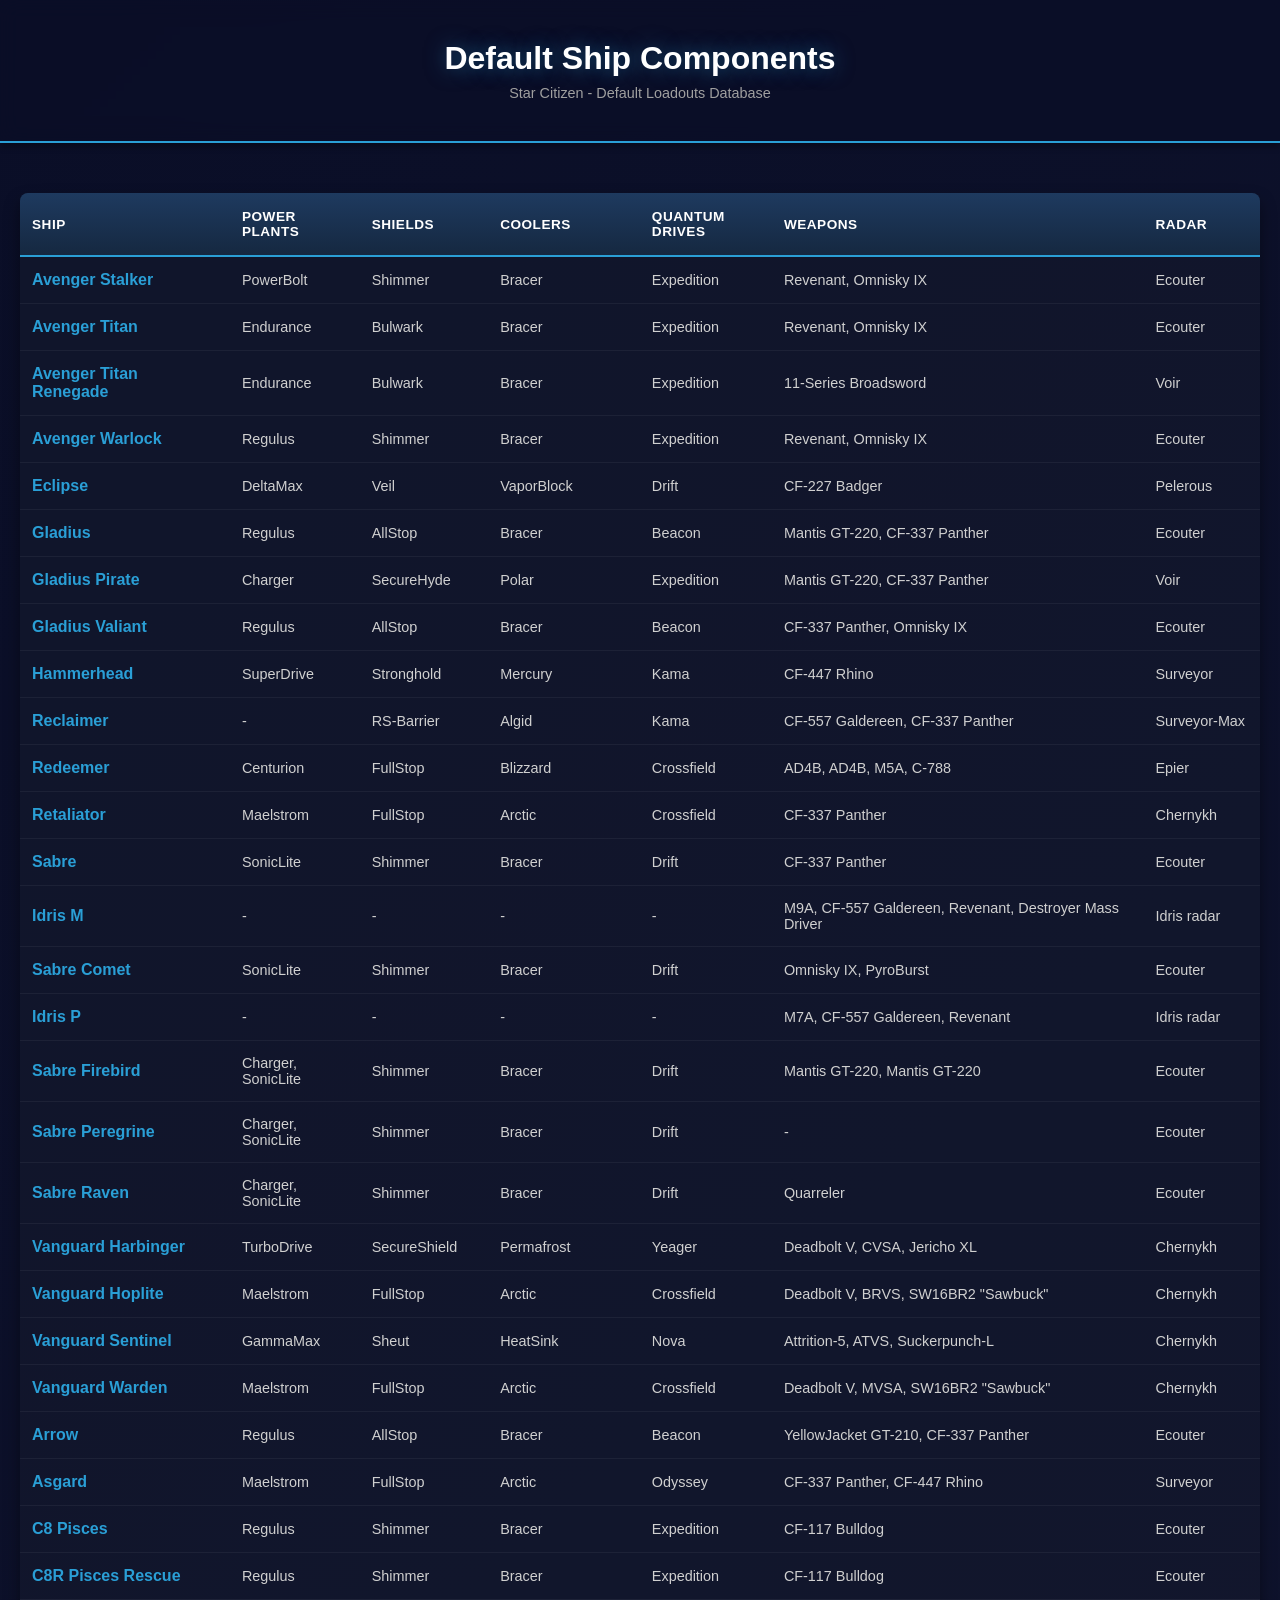
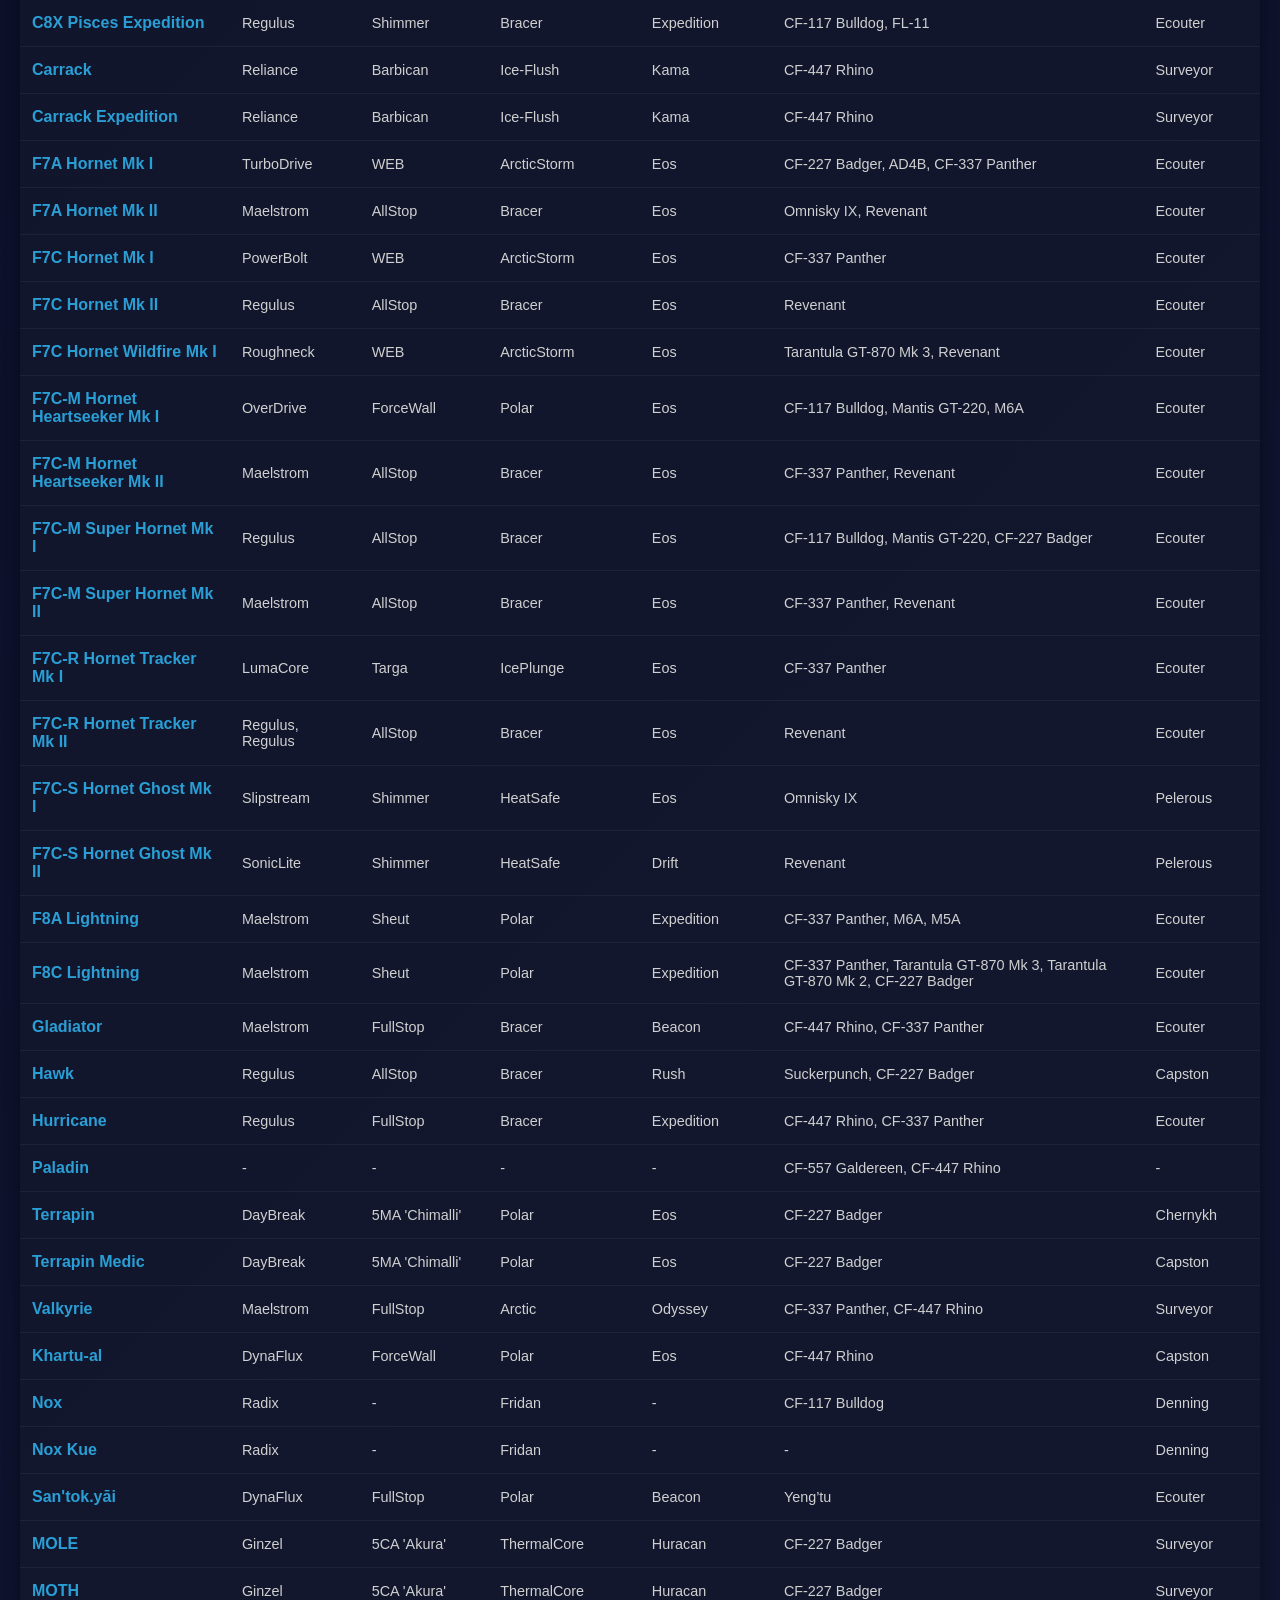
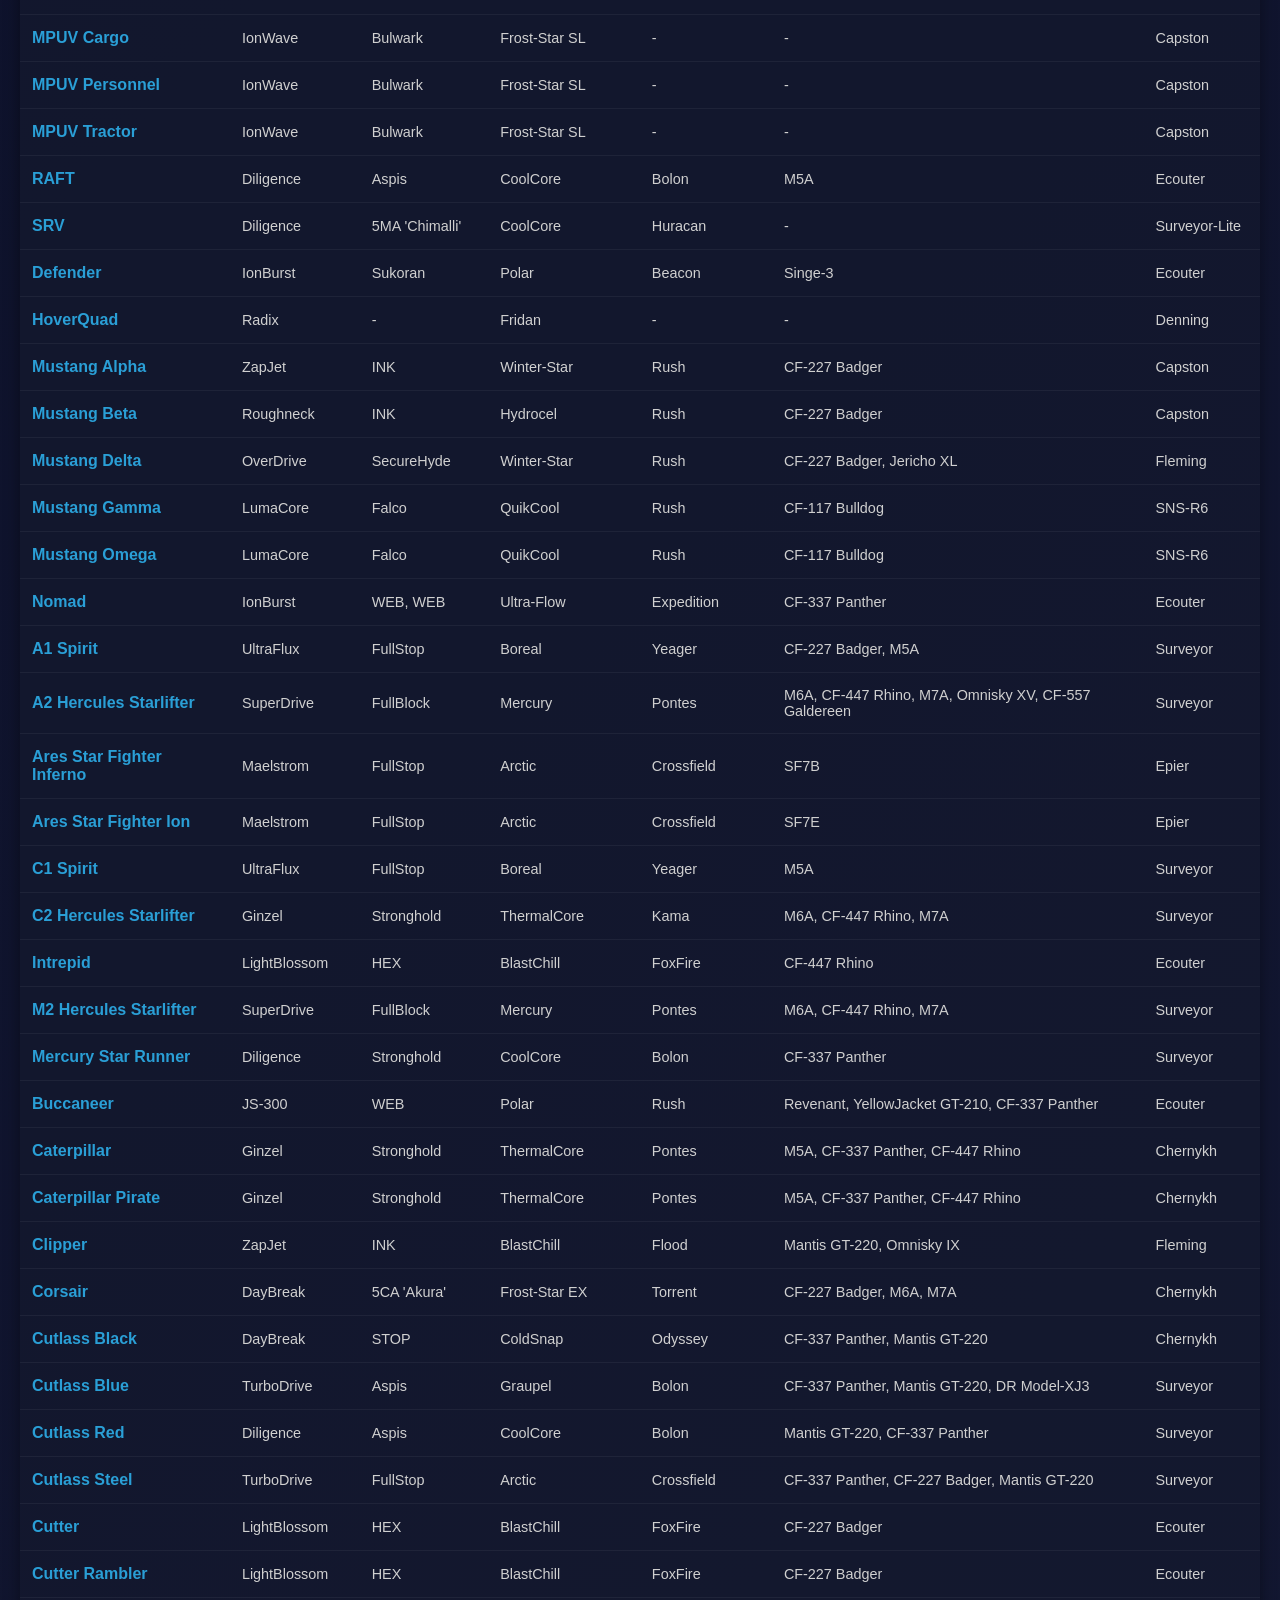
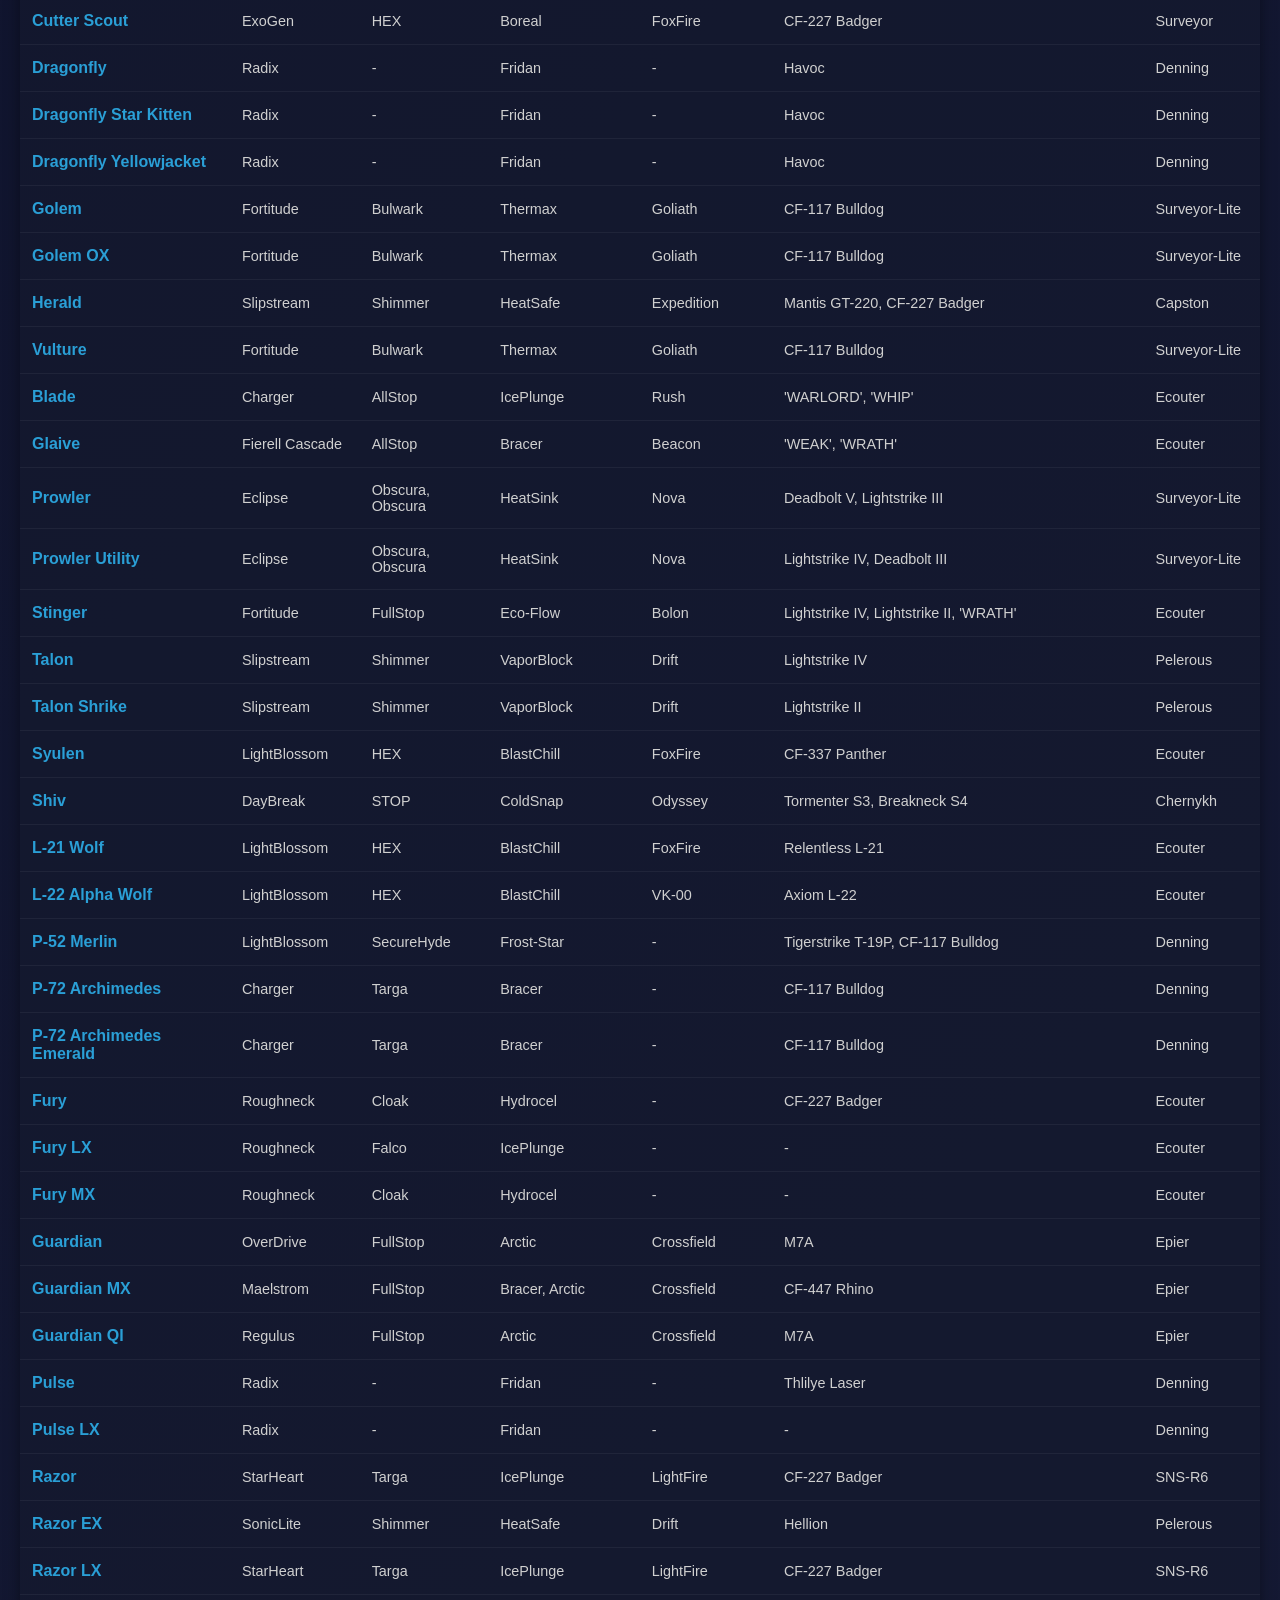
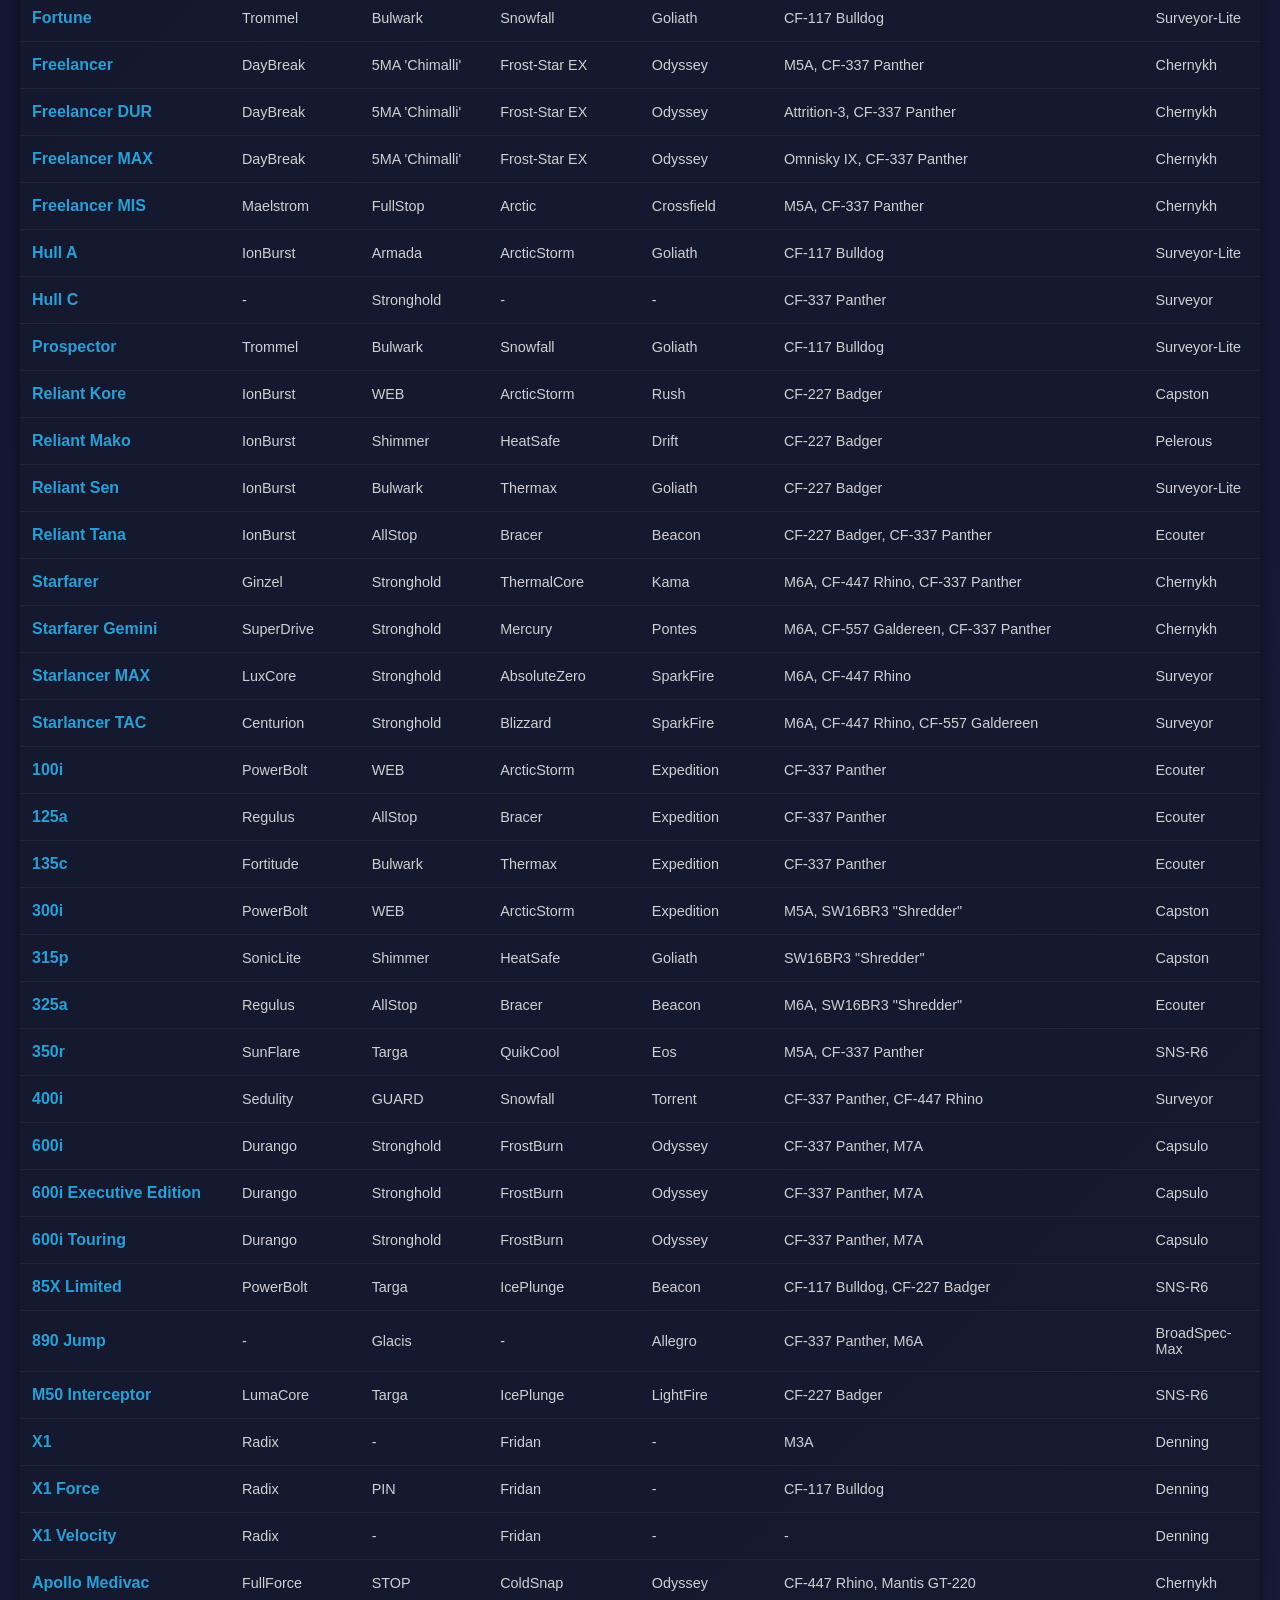
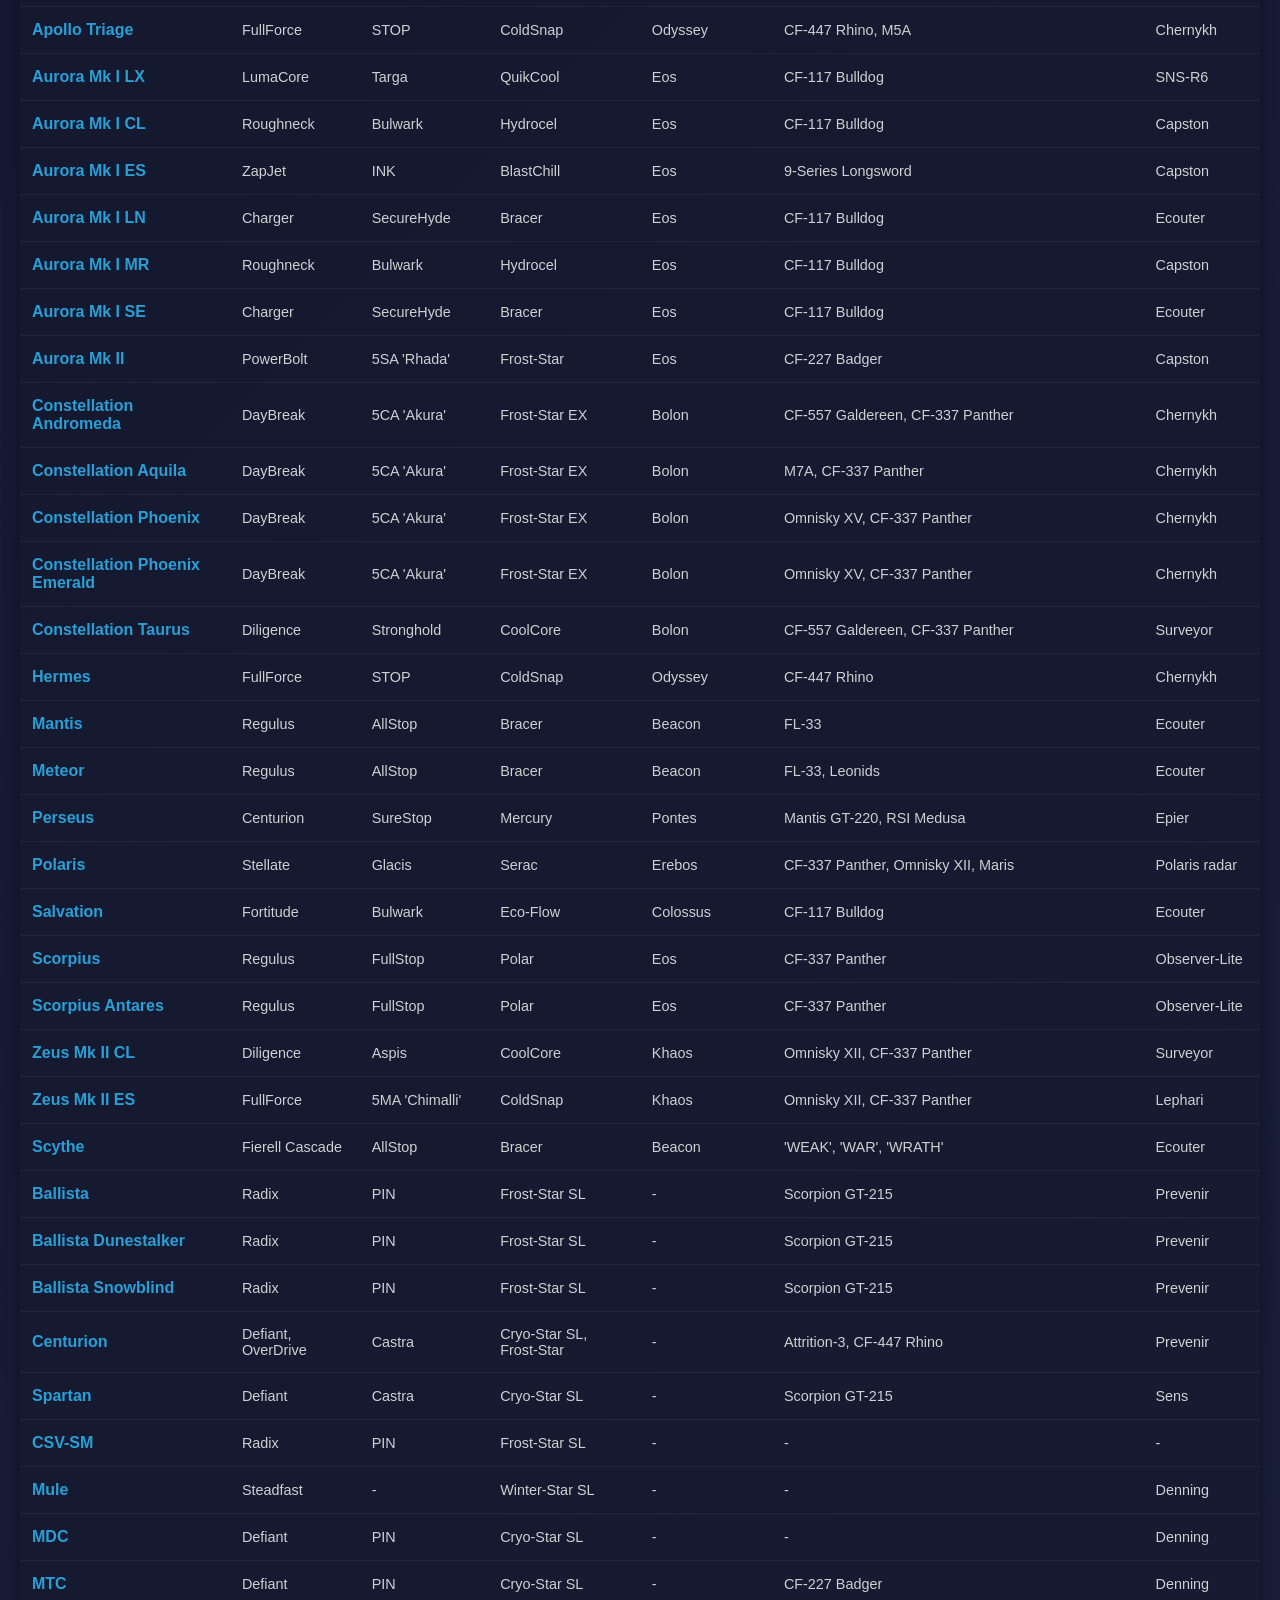
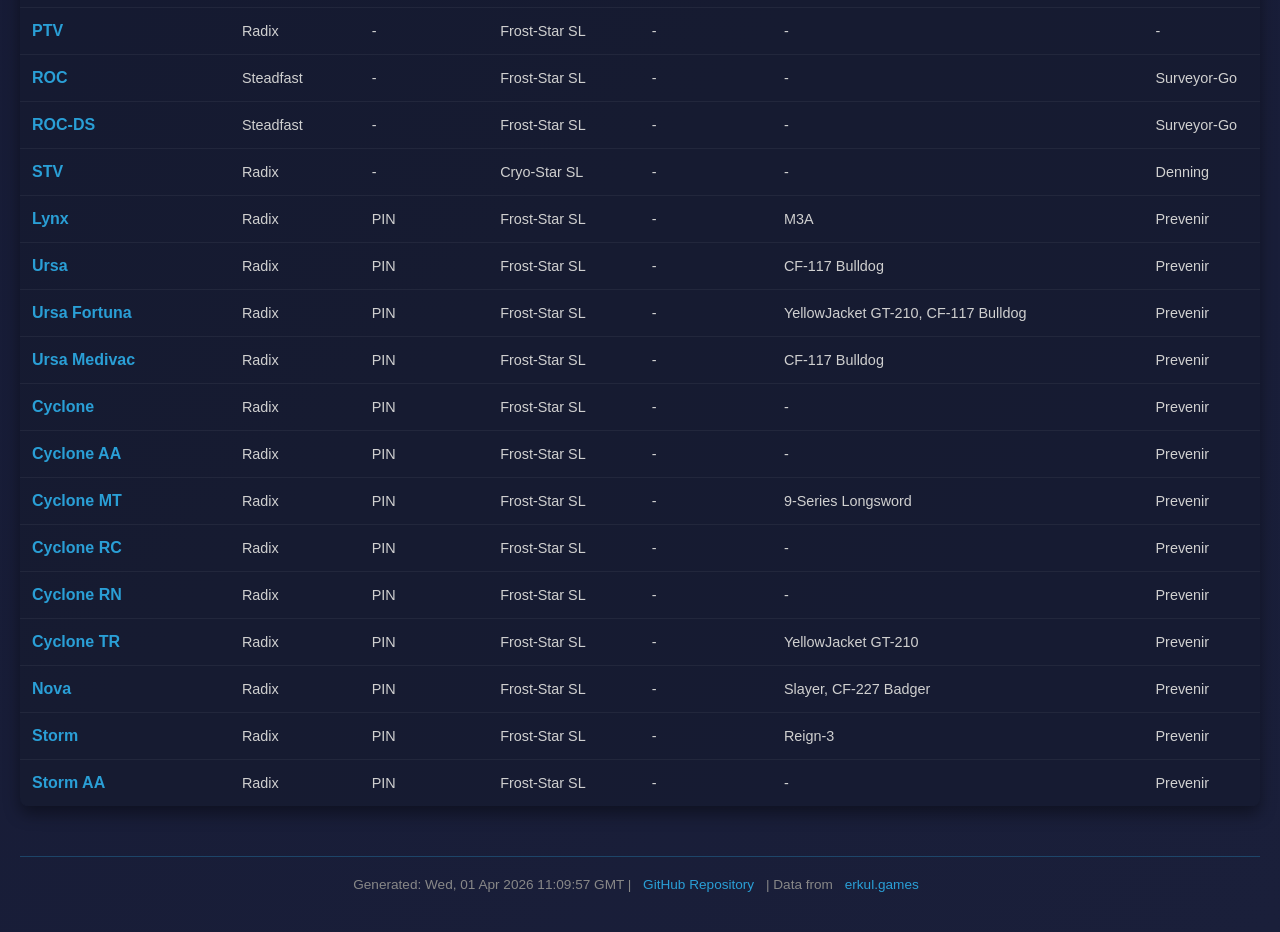
==== commit 5539c92a: "Update default ship loadouts" ====
--- a/docs/default-loadouts/index.html
+++ b/docs/default-loadouts/index.html
@@ -5,53 +5,141 @@
   <meta charset="UTF-8" />
   <title>Ship Components</title>
   <style>
+    * {
+      margin: 0;
+      padding: 0;
+      box-sizing: border-box;
+    }
+
     body {
-      background-color: #121212;
-      color: #e0e0e0;
-      font-family: Arial, sans-serif;
+      background: linear-gradient(135deg, #0a0e27 0%, #1a1f3a 100%);
+      color: #e8e8e8;
+      font-family: 'Segoe UI', Tahoma, Geneva, Verdana, sans-serif;
+      padding: 0;
+      min-height: 100vh;
+    }
+
+    .container {
+      max-width: 1400px;
+      margin: 0 auto;
       padding: 20px;
+    }
+
+    header {
+      background: rgba(10, 14, 39, 0.8);
+      backdrop-filter: blur(10px);
+      border-bottom: 2px solid #2a9fd6;
+      padding: 20px 0;
+      margin-bottom: 30px;
+      box-shadow: 0 4px 6px rgba(0, 0, 0, 0.3);
     }
 
     h1 {
       color: #ffffff;
+      font-size: 2rem;
+      font-weight: 600;
+      text-align: center;
+      text-shadow: 0 0 20px rgba(42, 159, 214, 0.5);
+    }
+
+    .subtitle {
+      text-align: center;
+      color: #a0a0a0;
+      font-size: 0.9rem;
+      margin-top: 8px;
     }
 
     table {
-      border-collapse: collapse;
       width: 100%;
-      margin-top: 20px;
-    }
-
-    th, td {
-      border: 1px solid #333;
-      padding: 10px;
-      text-align: left;
+      border-collapse: separate;
+      border-spacing: 0;
+      background: rgba(20, 25, 45, 0.6);
+      border-radius: 8px;
+      overflow: hidden;
+      box-shadow: 0 8px 16px rgba(0, 0, 0, 0.4);
     }
 
     th {
-      background-color: #1f1f1f;
+      background: linear-gradient(180deg, #1e3a5f 0%, #152840 100%);
       color: #ffffff;
+      font-weight: 600;
+      text-transform: uppercase;
+      font-size: 0.85rem;
+      letter-spacing: 0.5px;
+      padding: 16px 12px;
+      text-align: left;
+      border-bottom: 2px solid #2a9fd6;
     }
 
-    tr:nth-child(even) {
-      background-color: #1a1a1a;
+    td {
+      padding: 14px 12px;
+      border-bottom: 1px solid rgba(255, 255, 255, 0.05);
+      color: #d0d0d0;
+      font-size: 0.9rem;
     }
 
     tr:hover {
-      background-color: #2a2a2a;
+      background-color: rgba(42, 159, 214, 0.1);
+      transition: background-color 0.2s ease;
+    }
+
+    tr:last-child td {
+      border-bottom: none;
     }
 
     .ship {
-      font-weight: bold;
+      font-weight: 600;
+      color: #2a9fd6;
+      font-size: 1rem;
+    }
+
+    .footer {
+      margin-top: 50px;
+      padding: 20px 0;
+      border-top: 1px solid rgba(42, 159, 214, 0.3);
+      color: #888;
+      font-size: 0.85rem;
+      text-align: center;
+    }
+
+    .footer a {
+      color: #2a9fd6;
+      text-decoration: none;
+      margin: 0 8px;
+      transition: color 0.2s ease;
+    }
+
+    .footer a:hover {
       color: #4fc3f7;
+      text-decoration: underline;
+    }
+
+    @media (max-width: 768px) {
+      table {
+        font-size: 0.8rem;
+      }
+
+      th, td {
+        padding: 10px 8px;
+      }
+
+      h1 {
+        font-size: 1.5rem;
+      }
     }
   </style>
 </head>
 <body>
 
-  <h1>Default Ship Components</h1>
+  <header>
+    <div class="container">
+      <h1>Default Ship Components</h1>
+      <div class="subtitle">Star Citizen - Default Loadouts Database</div>
+    </div>
+  </header>
 
-  <table>
+  <div class="container">
+    <table>
     <thead>
       <tr>
         <th>Ship</th>
@@ -2148,5 +2236,13 @@
     </tbody>
   </table>
 
+  <div class="footer">
+    Generated: Wed, 01 Apr 2026 11:09:57 GMT |
+    <a href="https://github.com/scpages/default_loadout" target="_blank">GitHub Repository</a> |
+    Data from <a href="https://www.erkul.games" target="_blank">erkul.games</a>
+  </div>
+
+  </div>
+
 </body>
 </html>
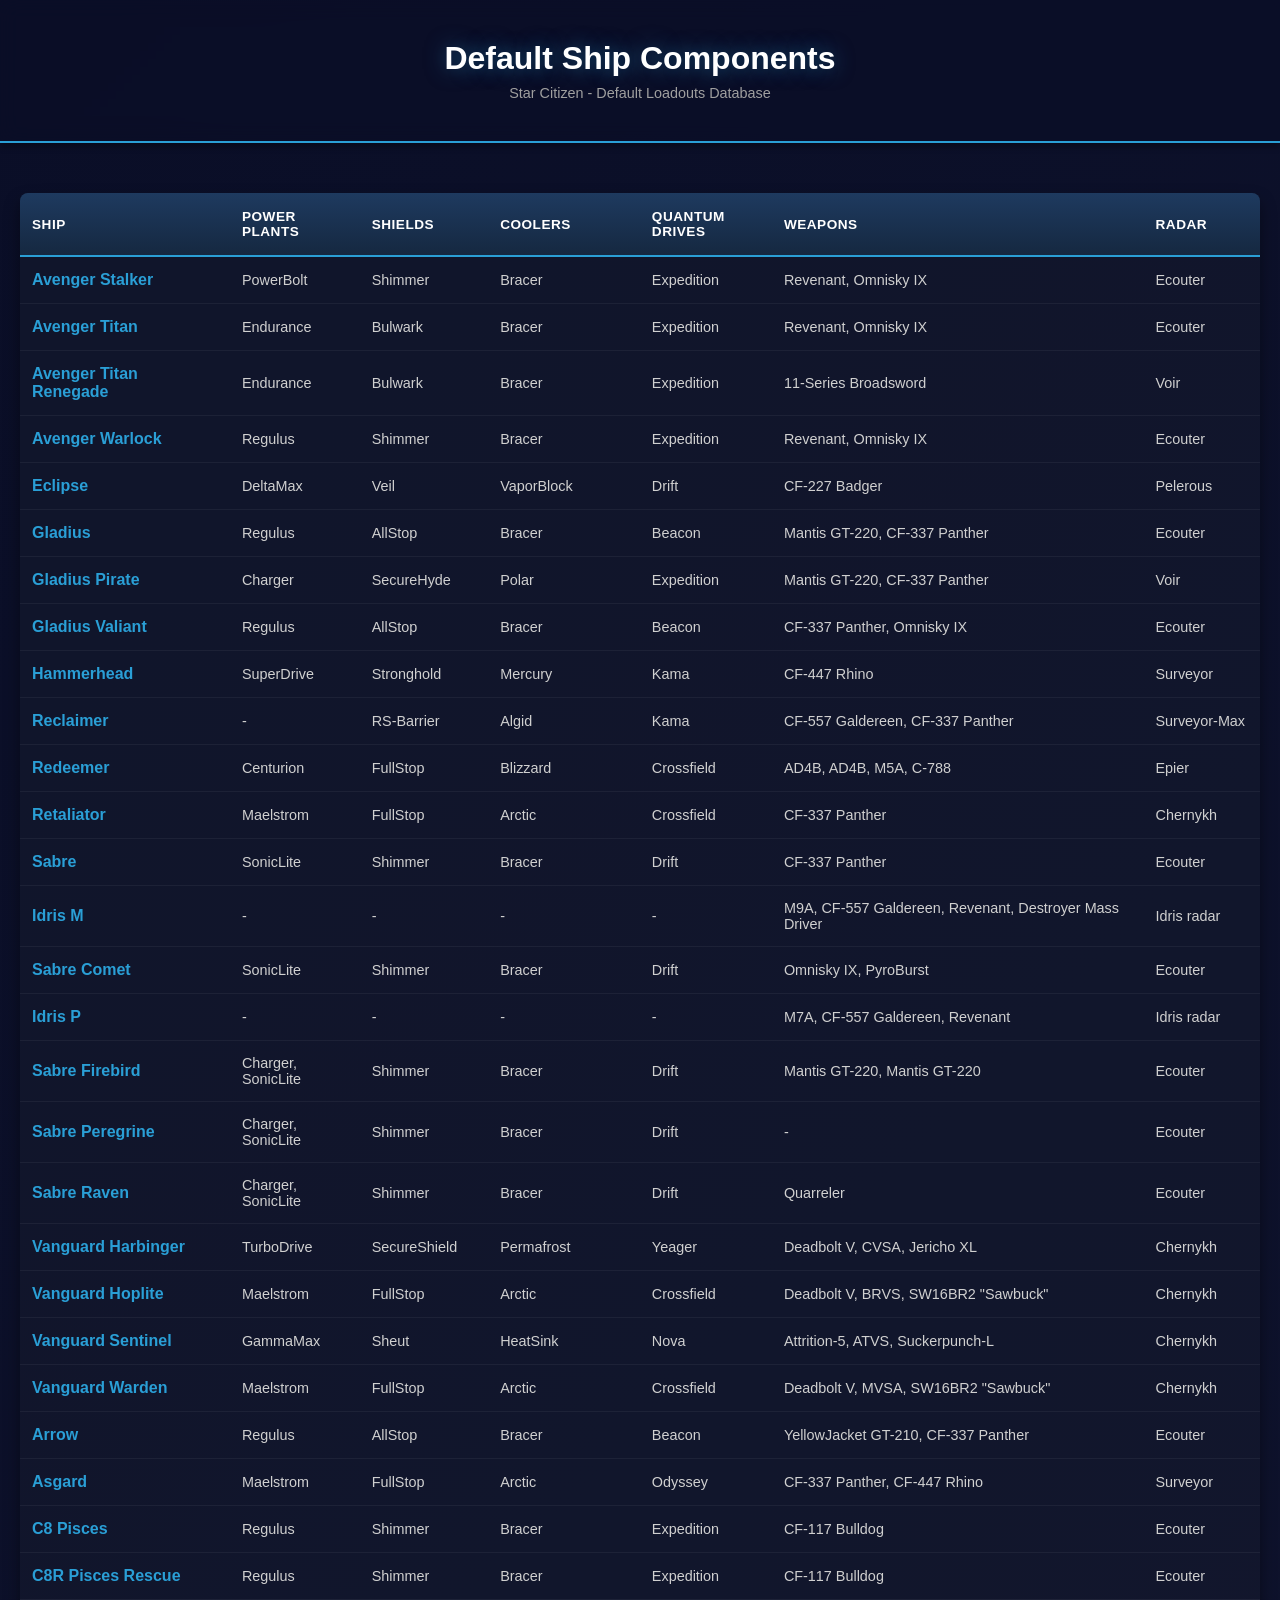
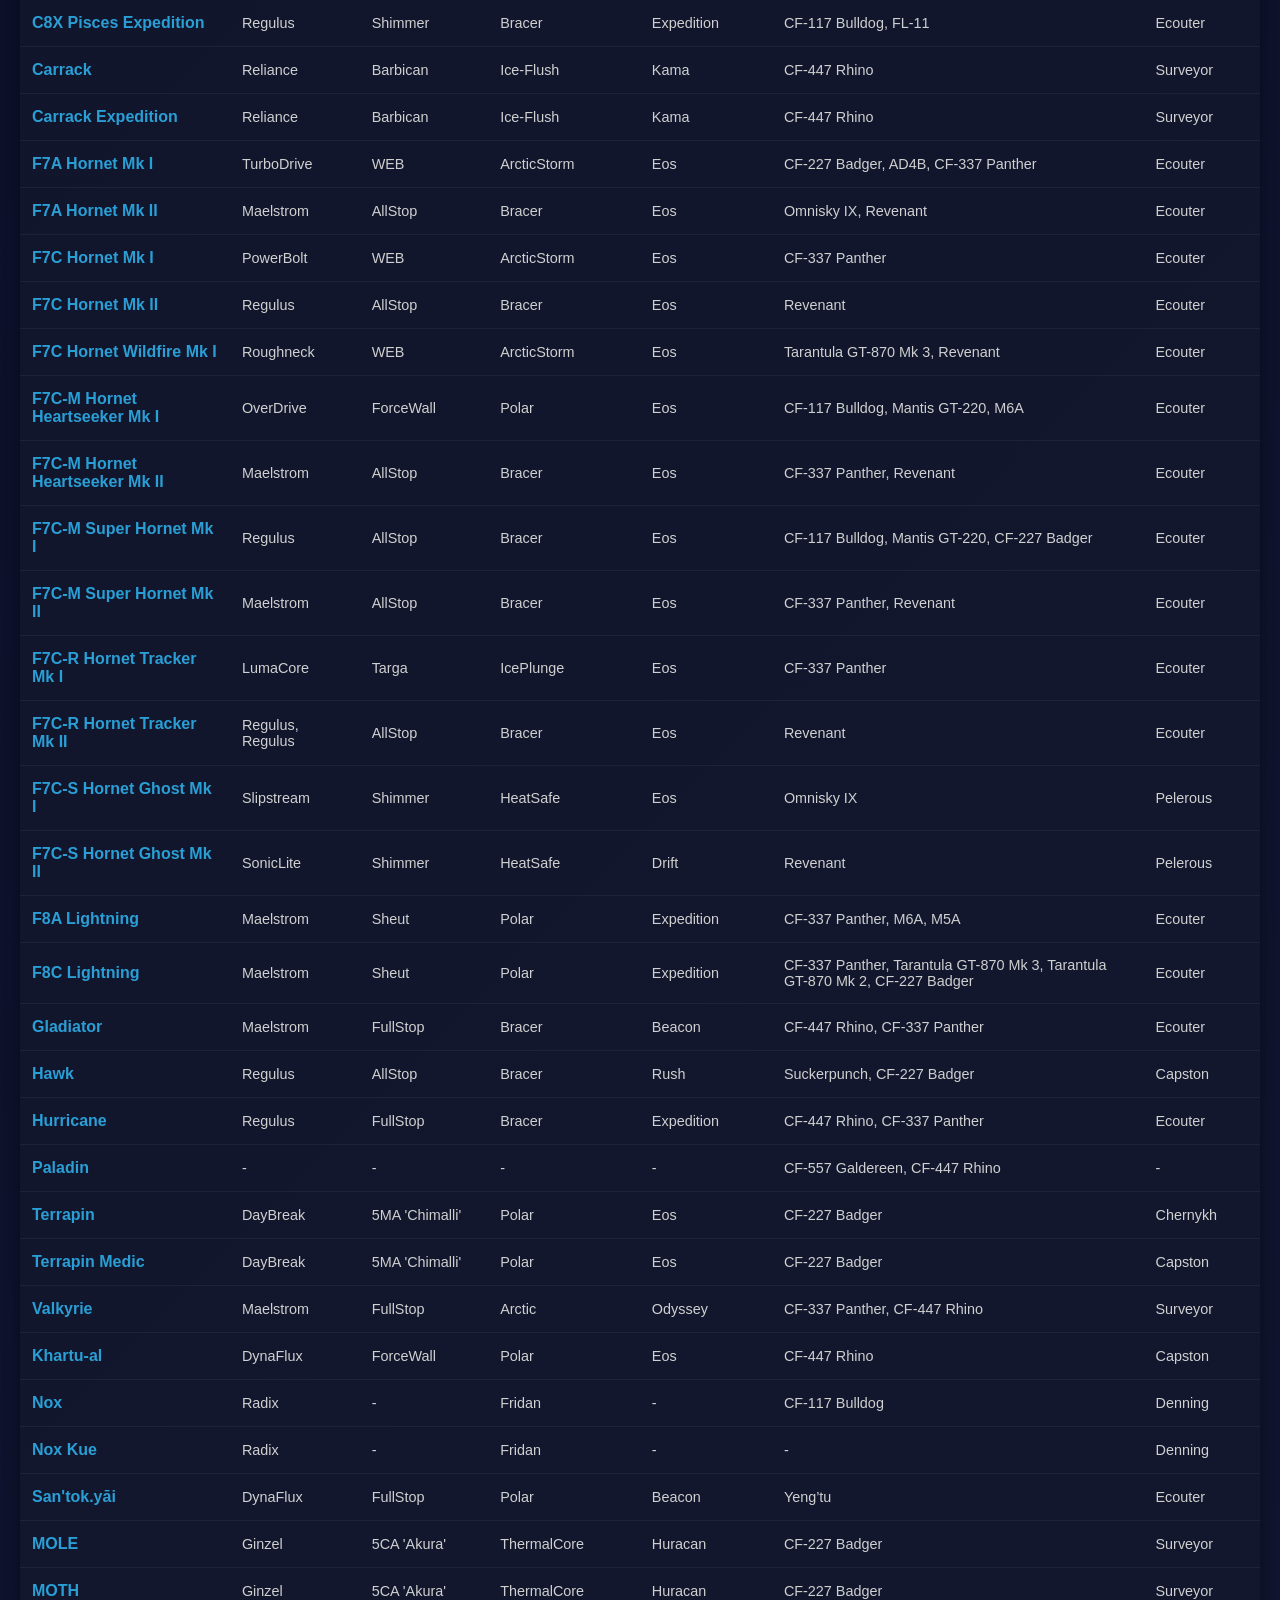
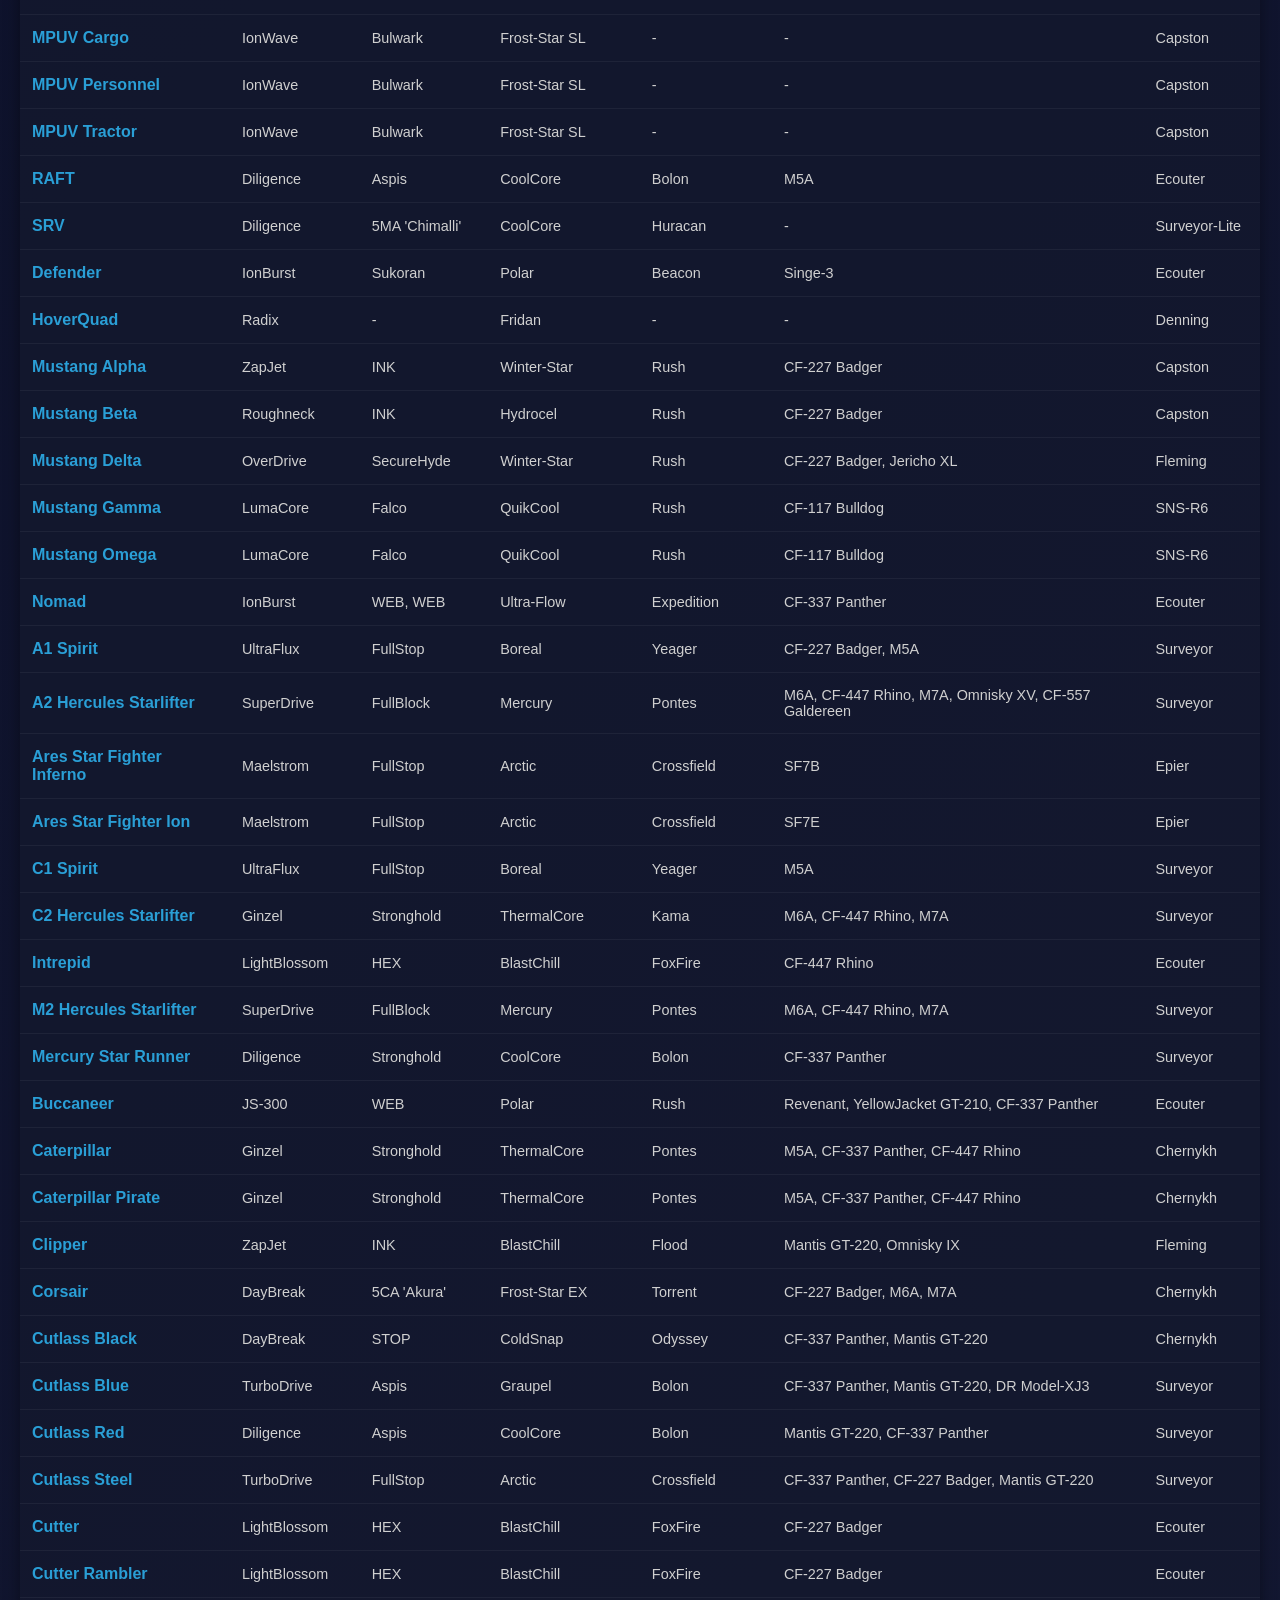
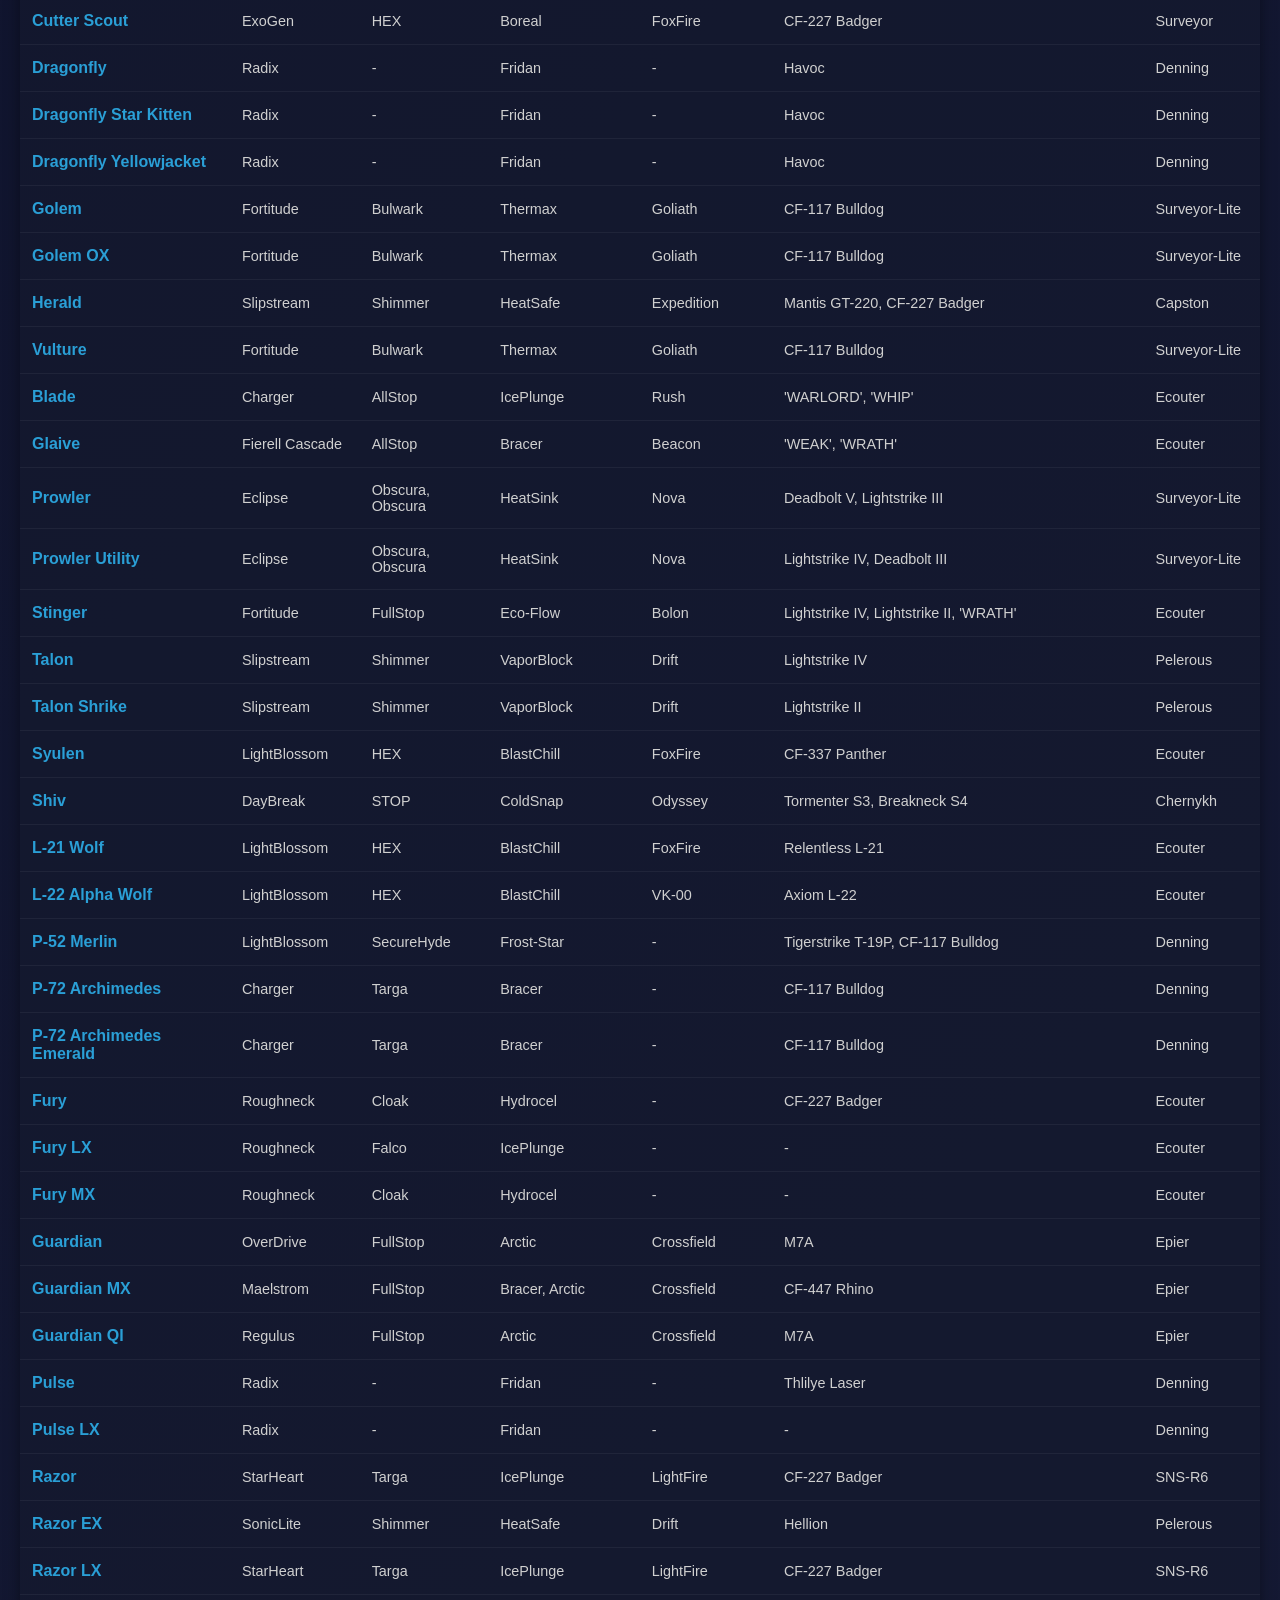
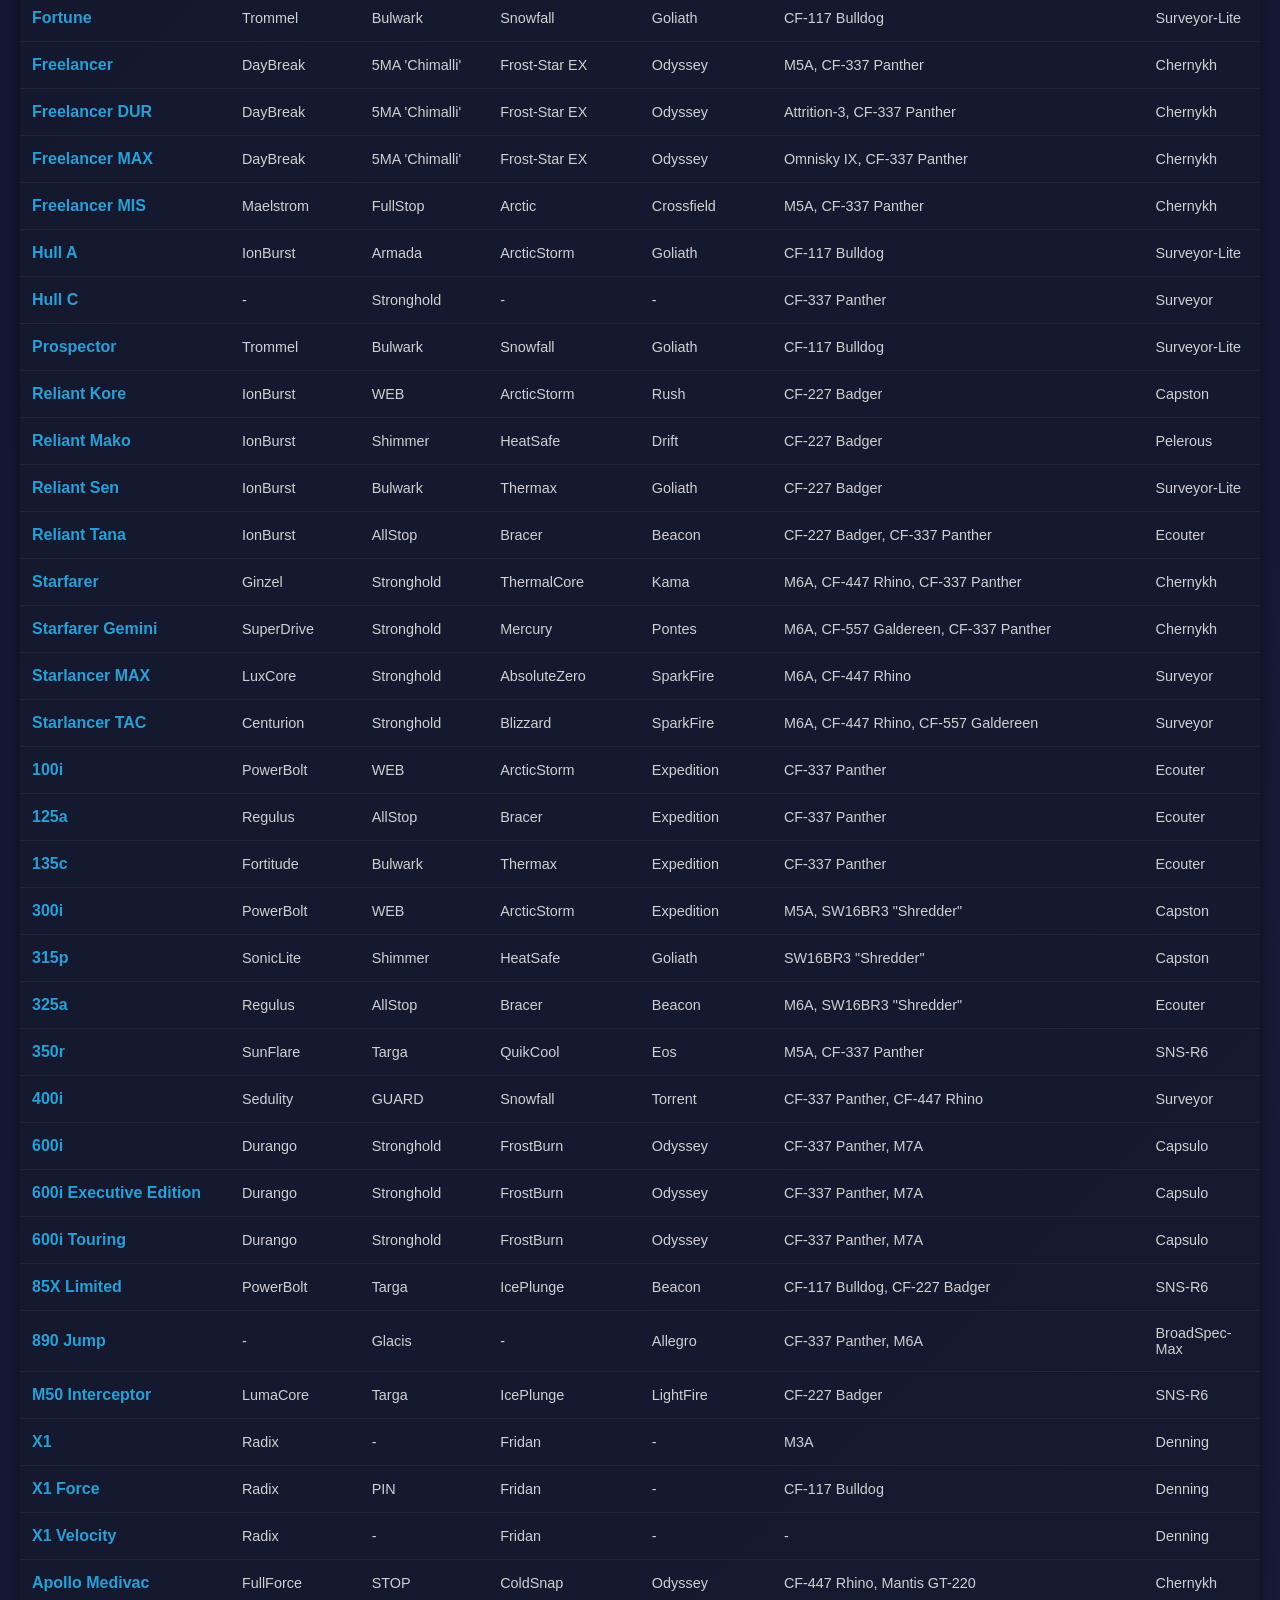
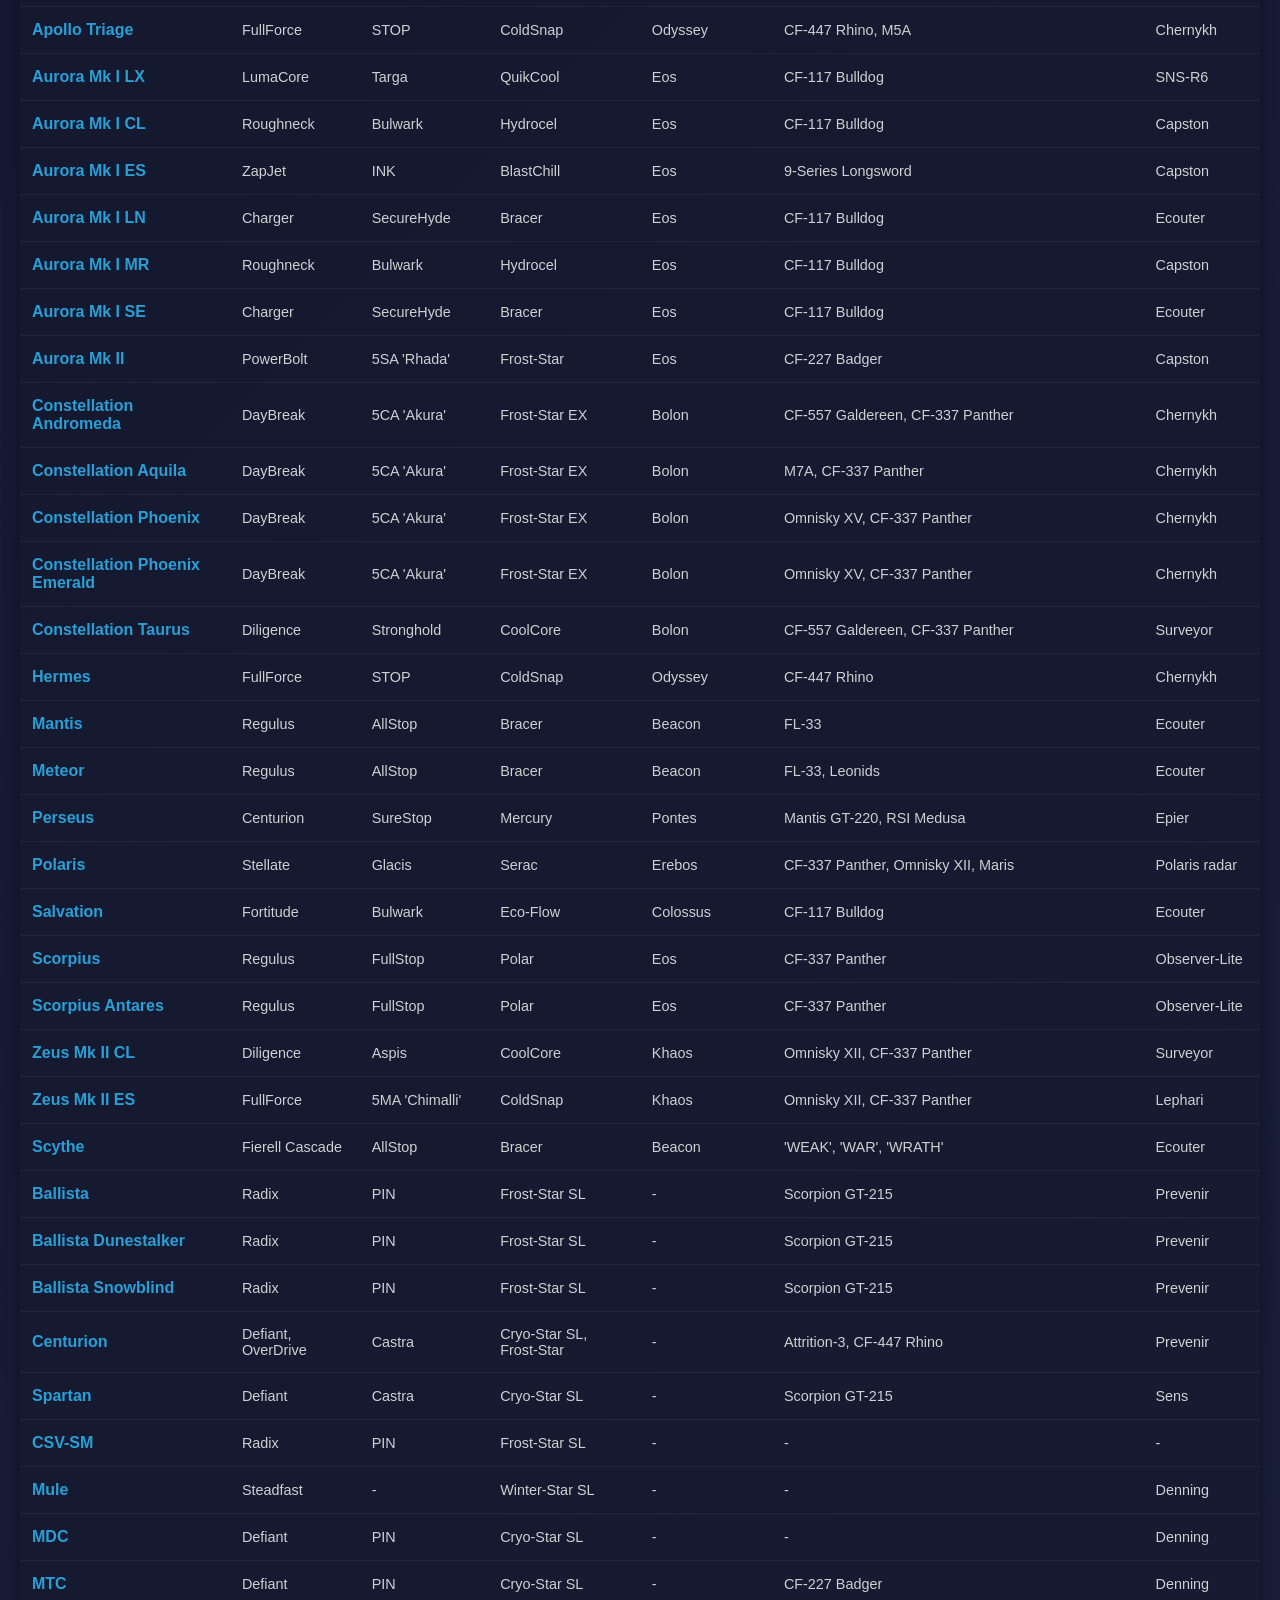
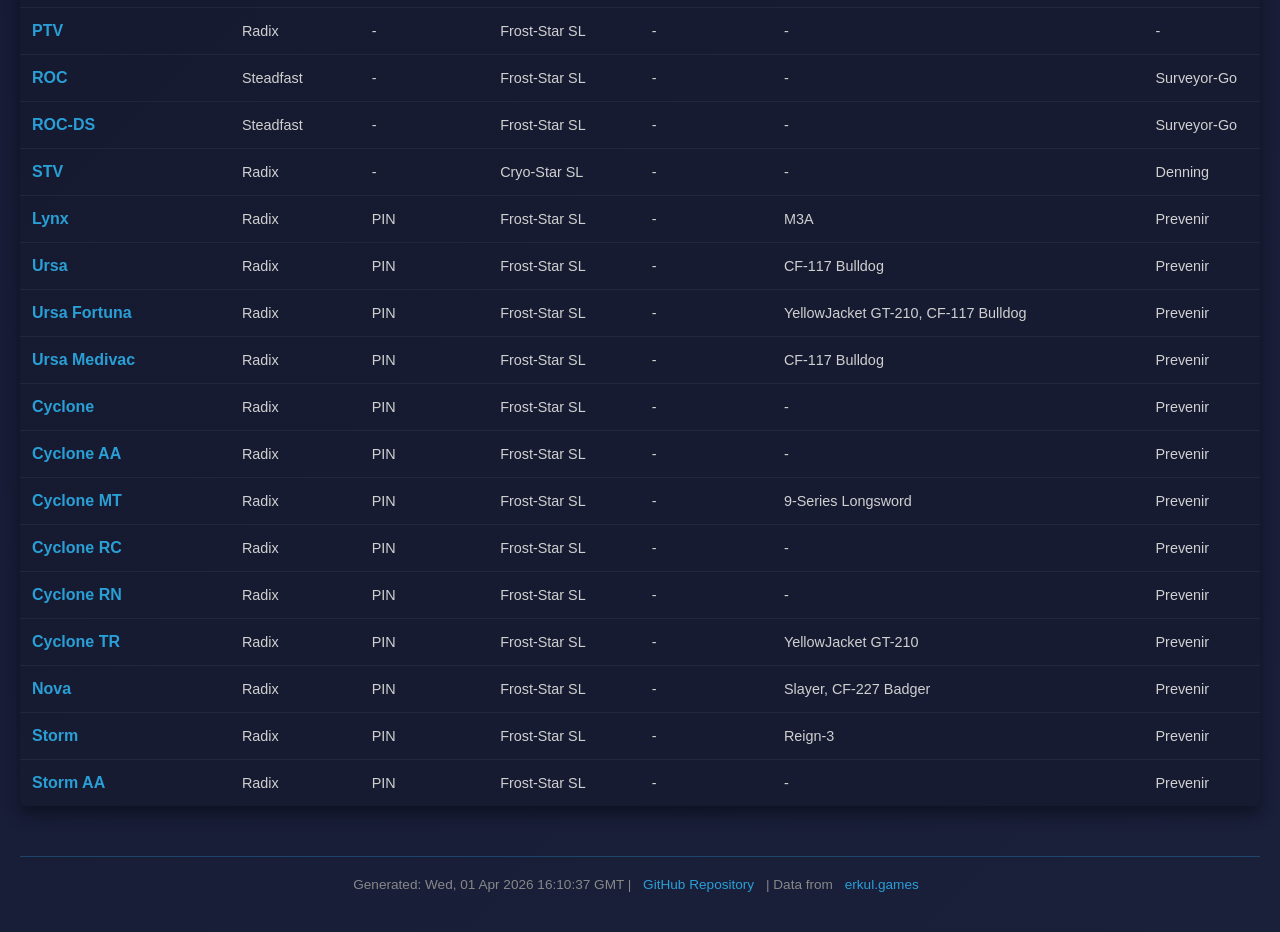
==== commit 817d7450: "Update default ship loadouts" ====
--- a/docs/default-loadouts/index.html
+++ b/docs/default-loadouts/index.html
@@ -2237,7 +2237,7 @@
   </table>
 
   <div class="footer">
-    Generated: Wed, 01 Apr 2026 11:09:57 GMT |
+    Generated: Wed, 01 Apr 2026 16:10:37 GMT |
     <a href="https://github.com/scpages/default_loadout" target="_blank">GitHub Repository</a> |
     Data from <a href="https://www.erkul.games" target="_blank">erkul.games</a>
   </div>
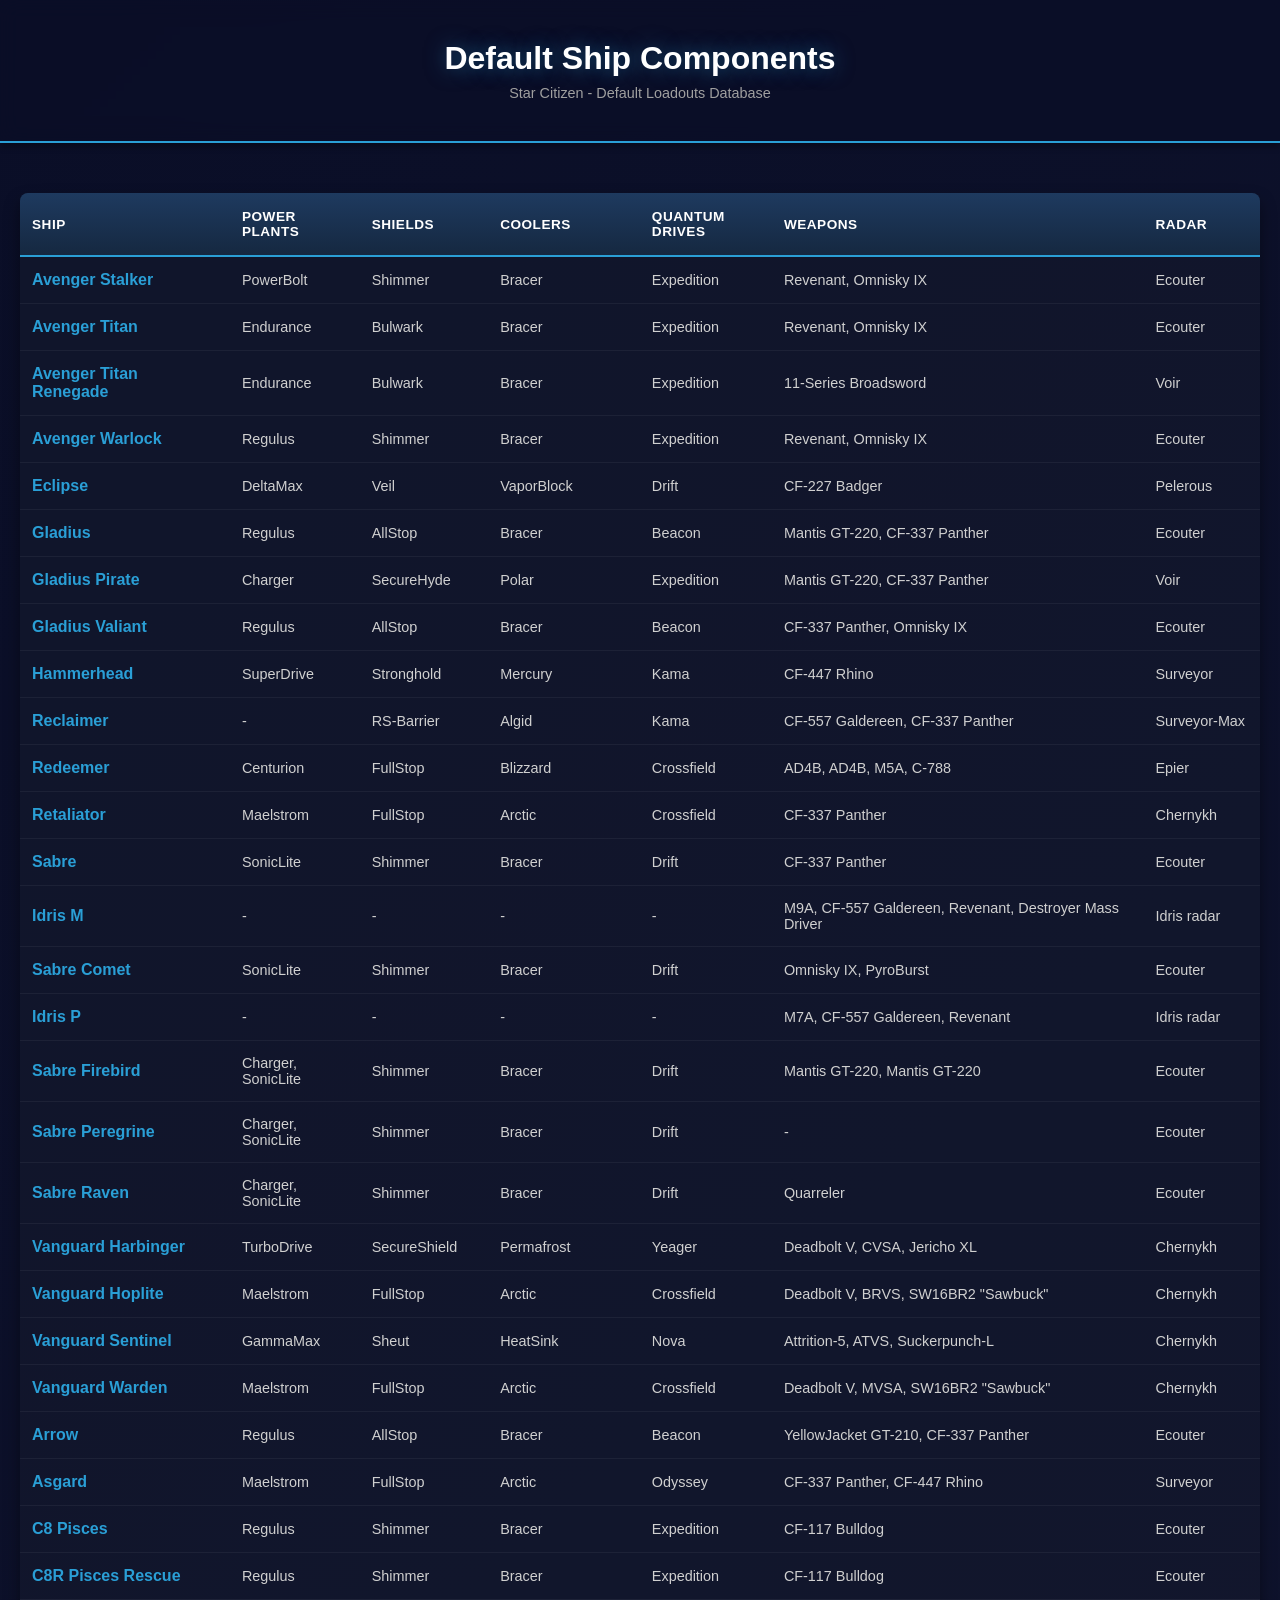
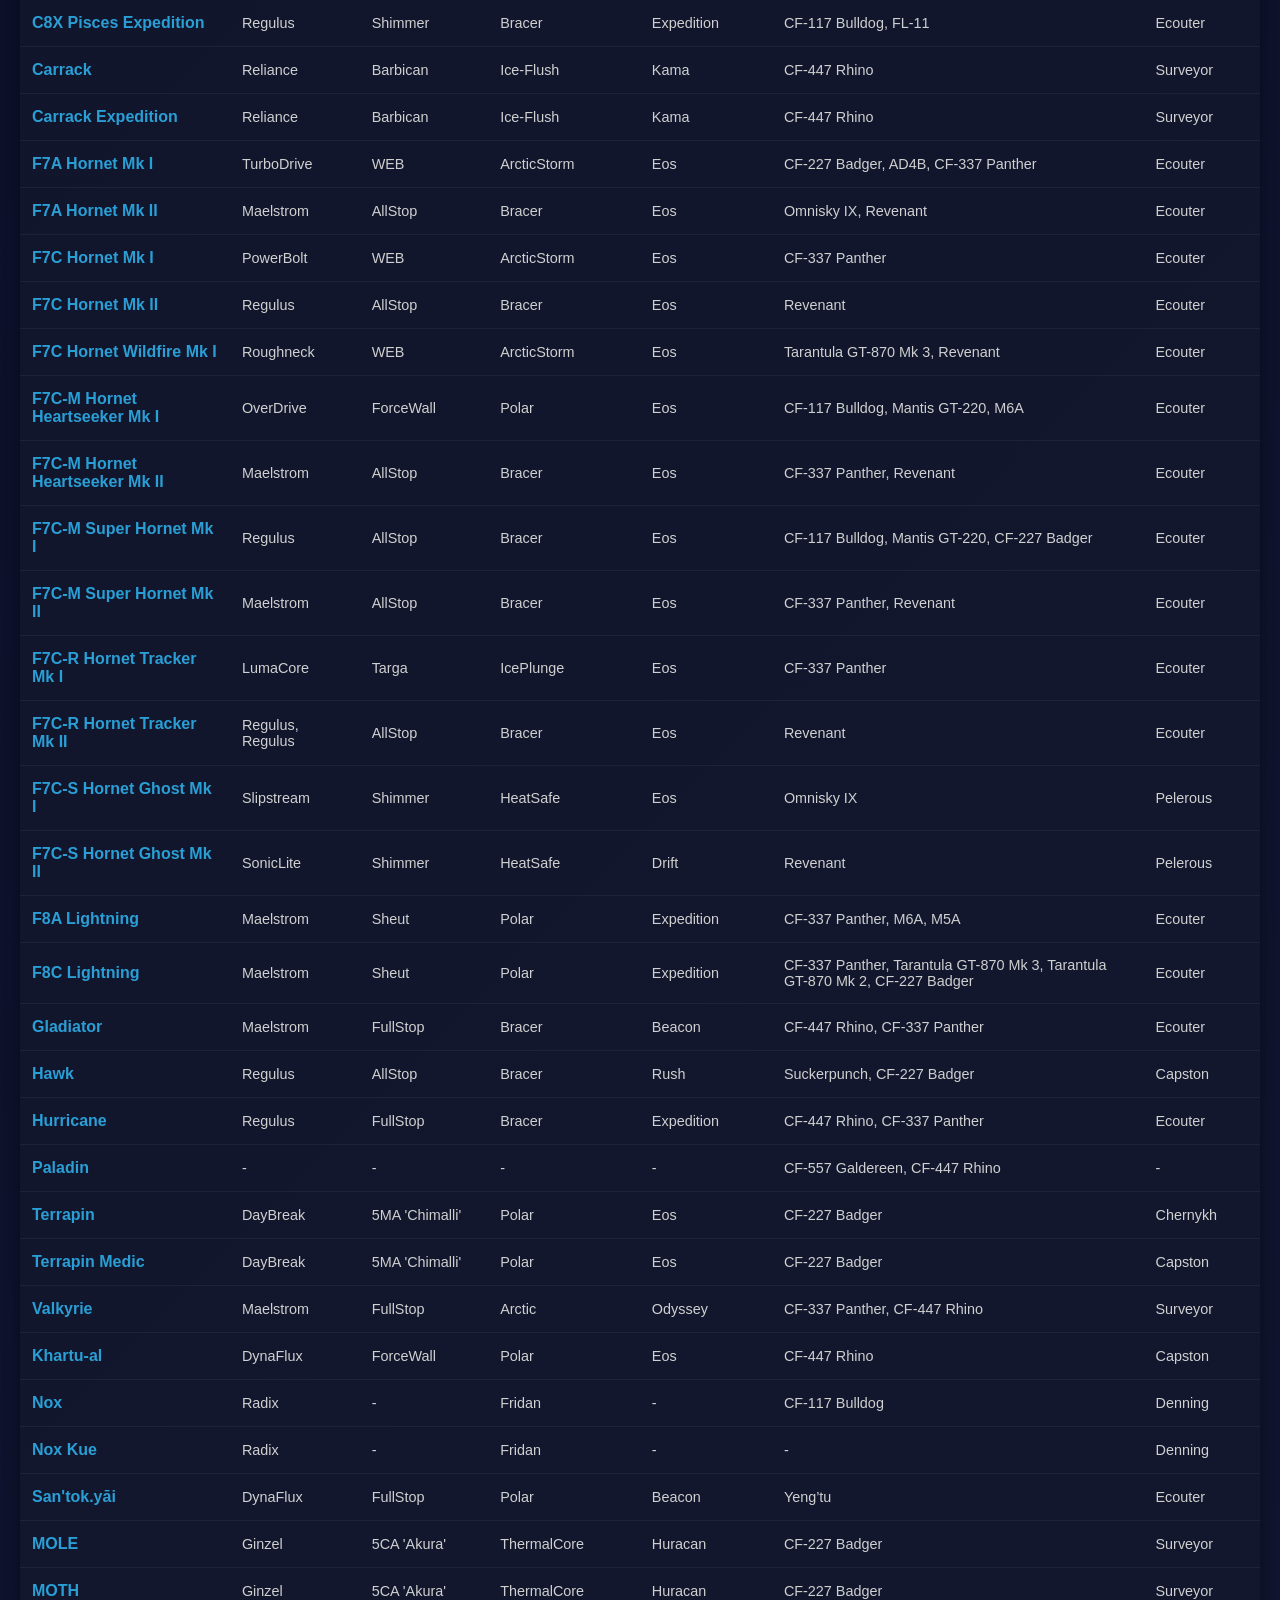
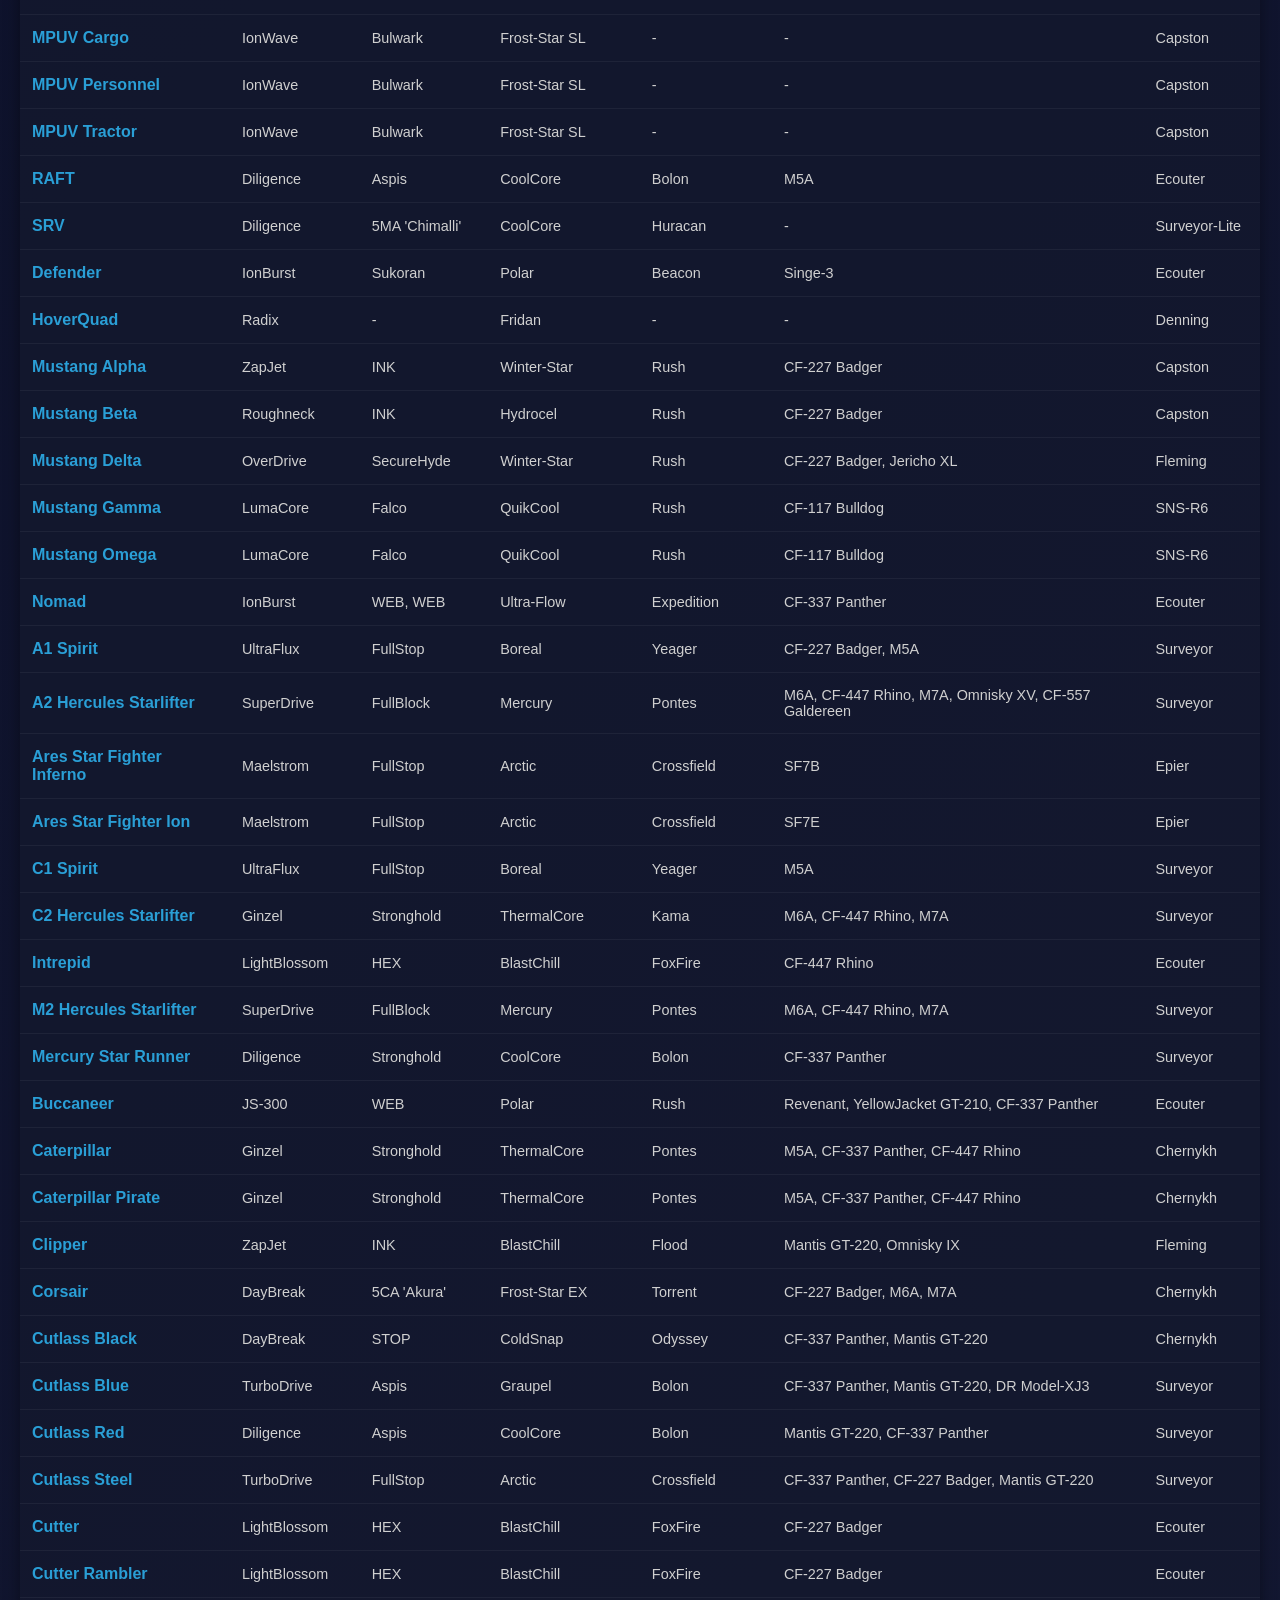
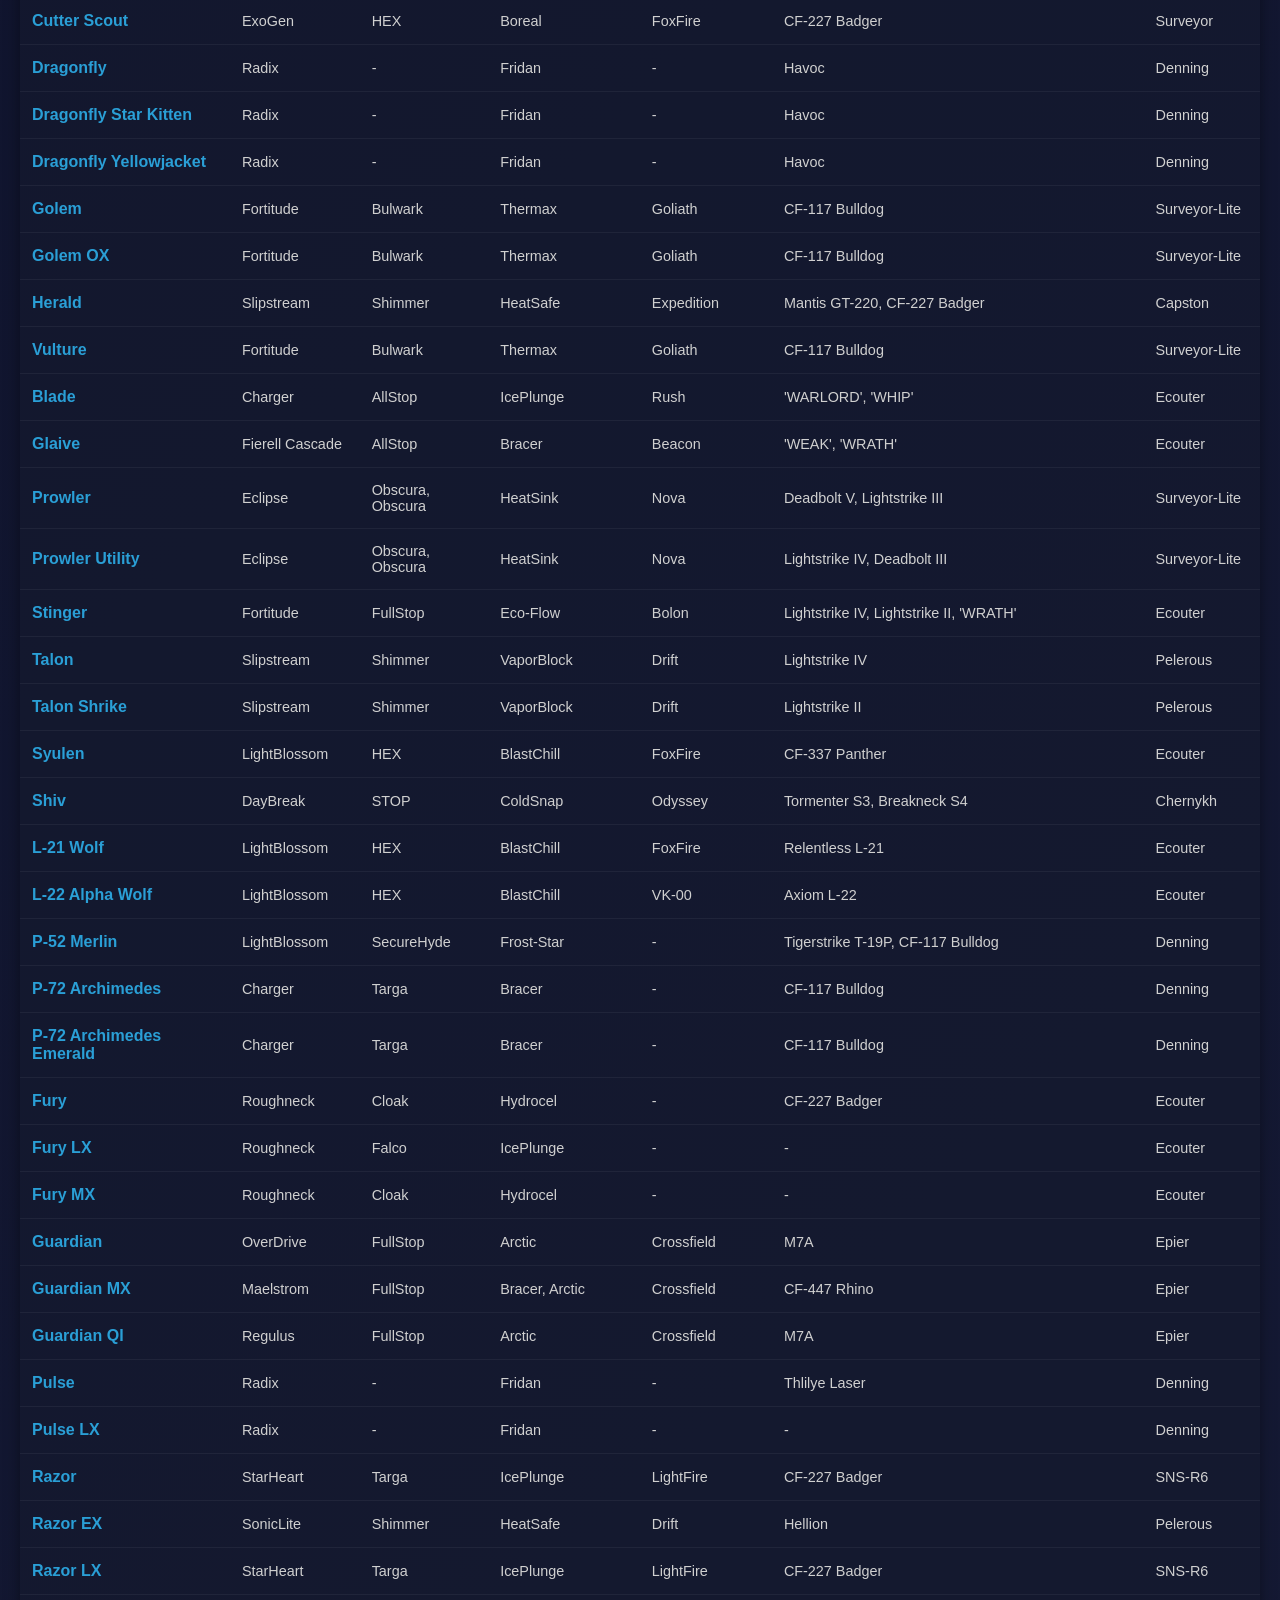
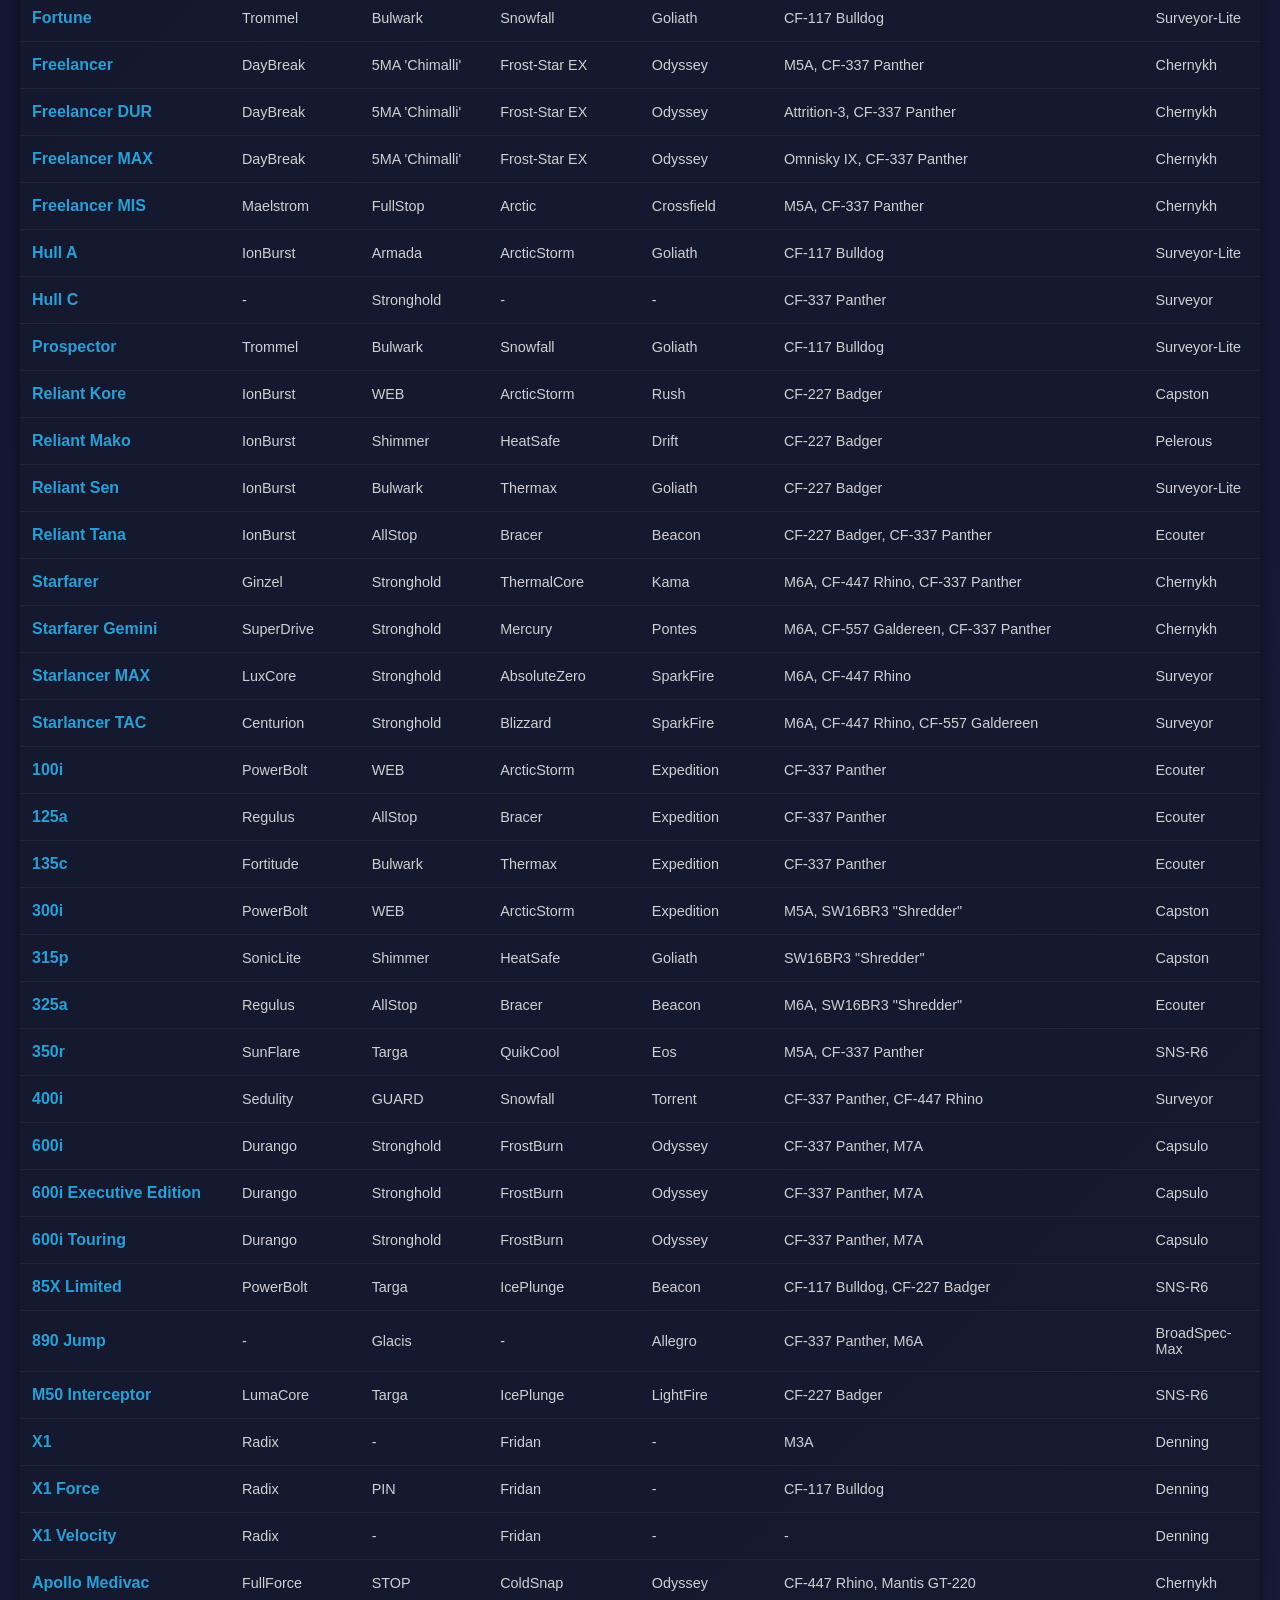
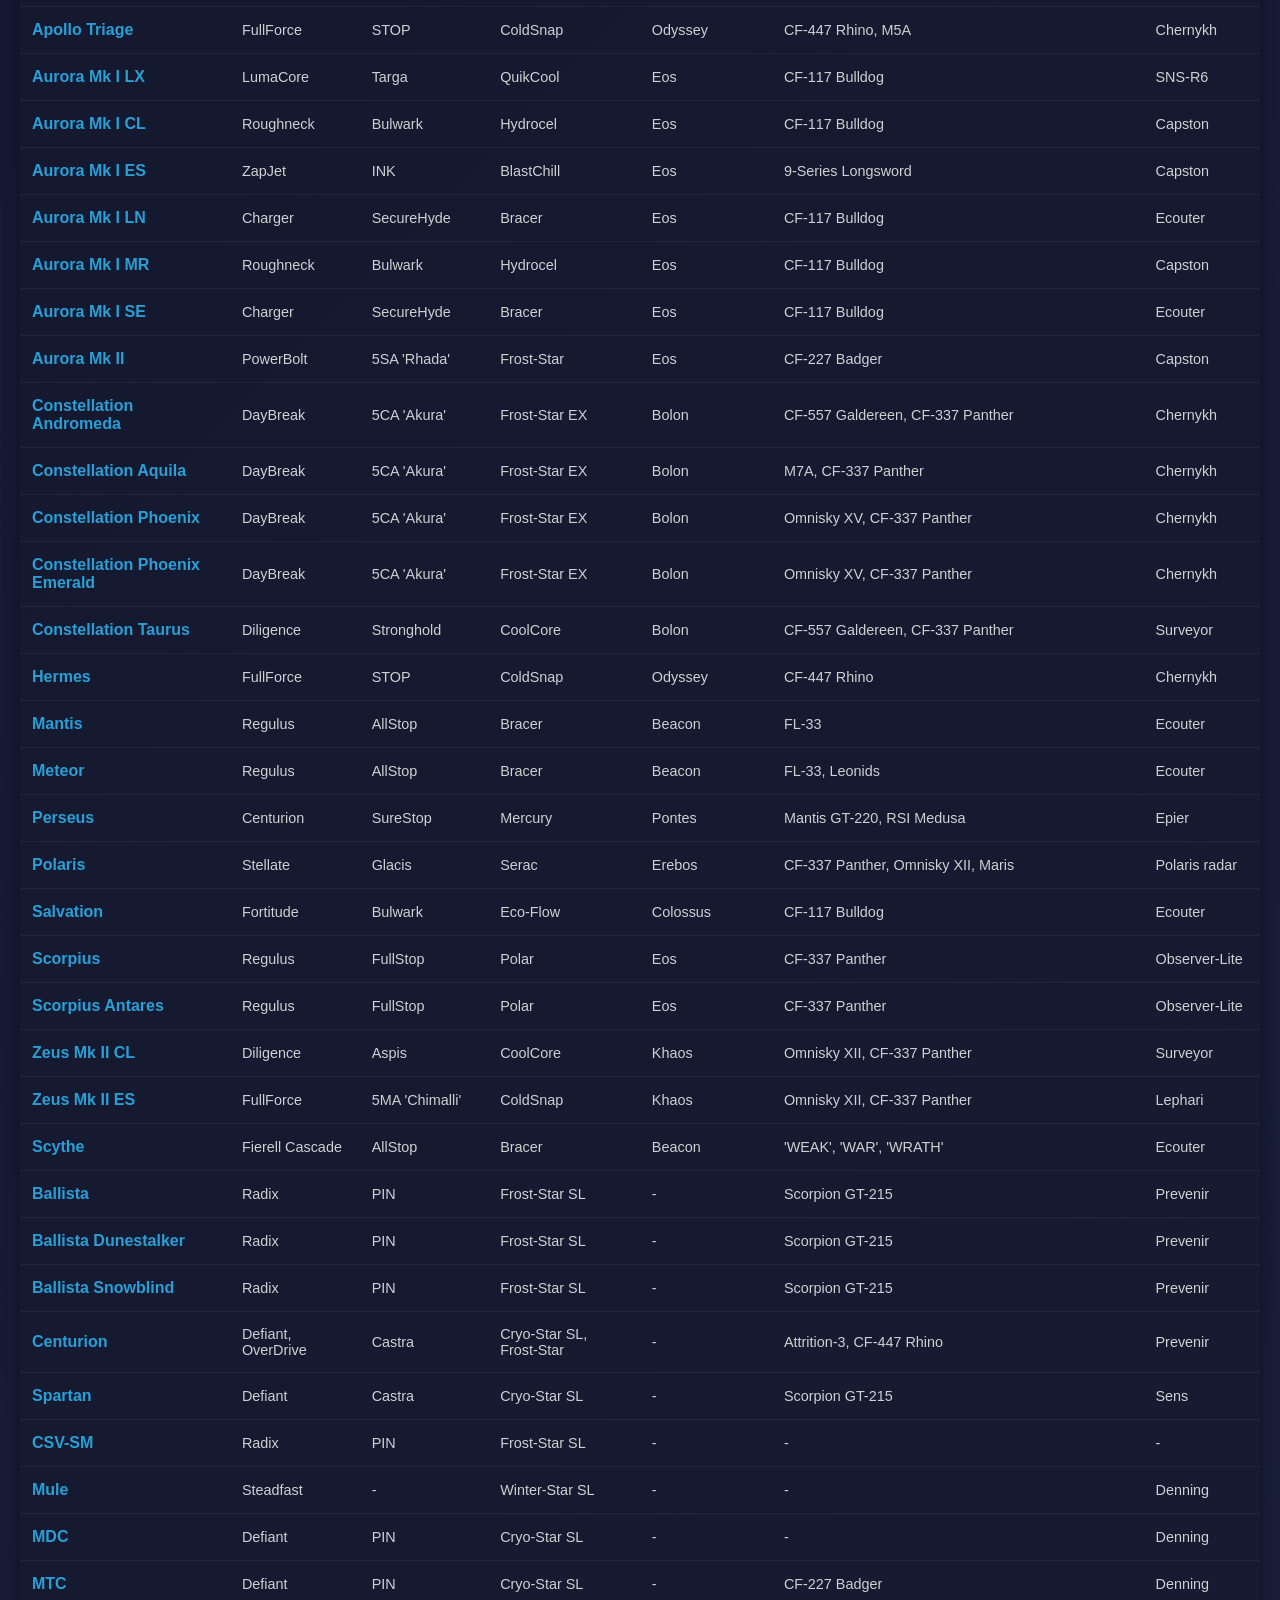
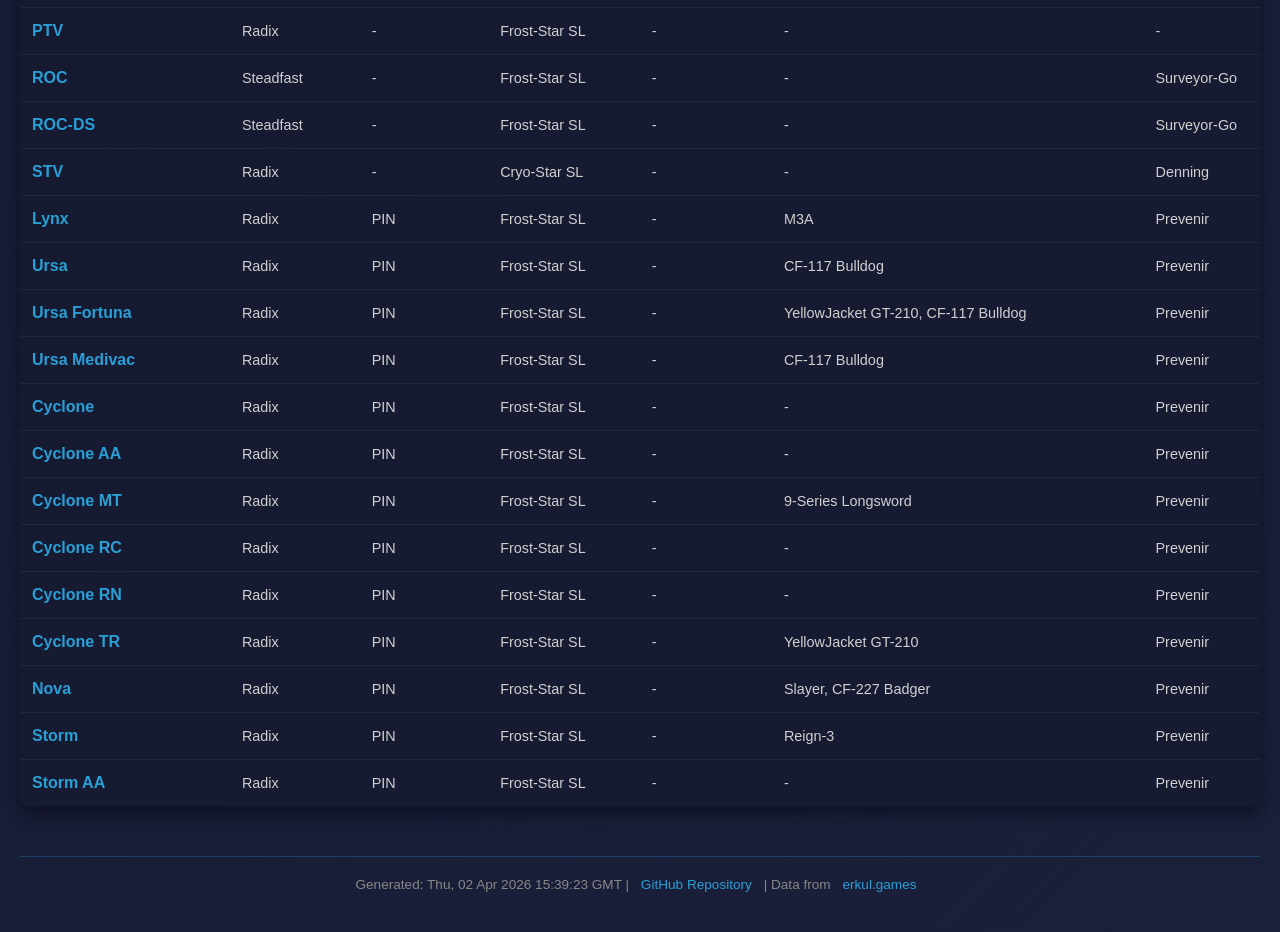
==== commit 71e54c45: "Update default ship loadouts" ====
--- a/docs/default-loadouts/index.html
+++ b/docs/default-loadouts/index.html
@@ -2237,7 +2237,7 @@
   </table>
 
   <div class="footer">
-    Generated: Wed, 01 Apr 2026 16:10:37 GMT |
+    Generated: Thu, 02 Apr 2026 15:39:23 GMT |
     <a href="https://github.com/scpages/default_loadout" target="_blank">GitHub Repository</a> |
     Data from <a href="https://www.erkul.games" target="_blank">erkul.games</a>
   </div>
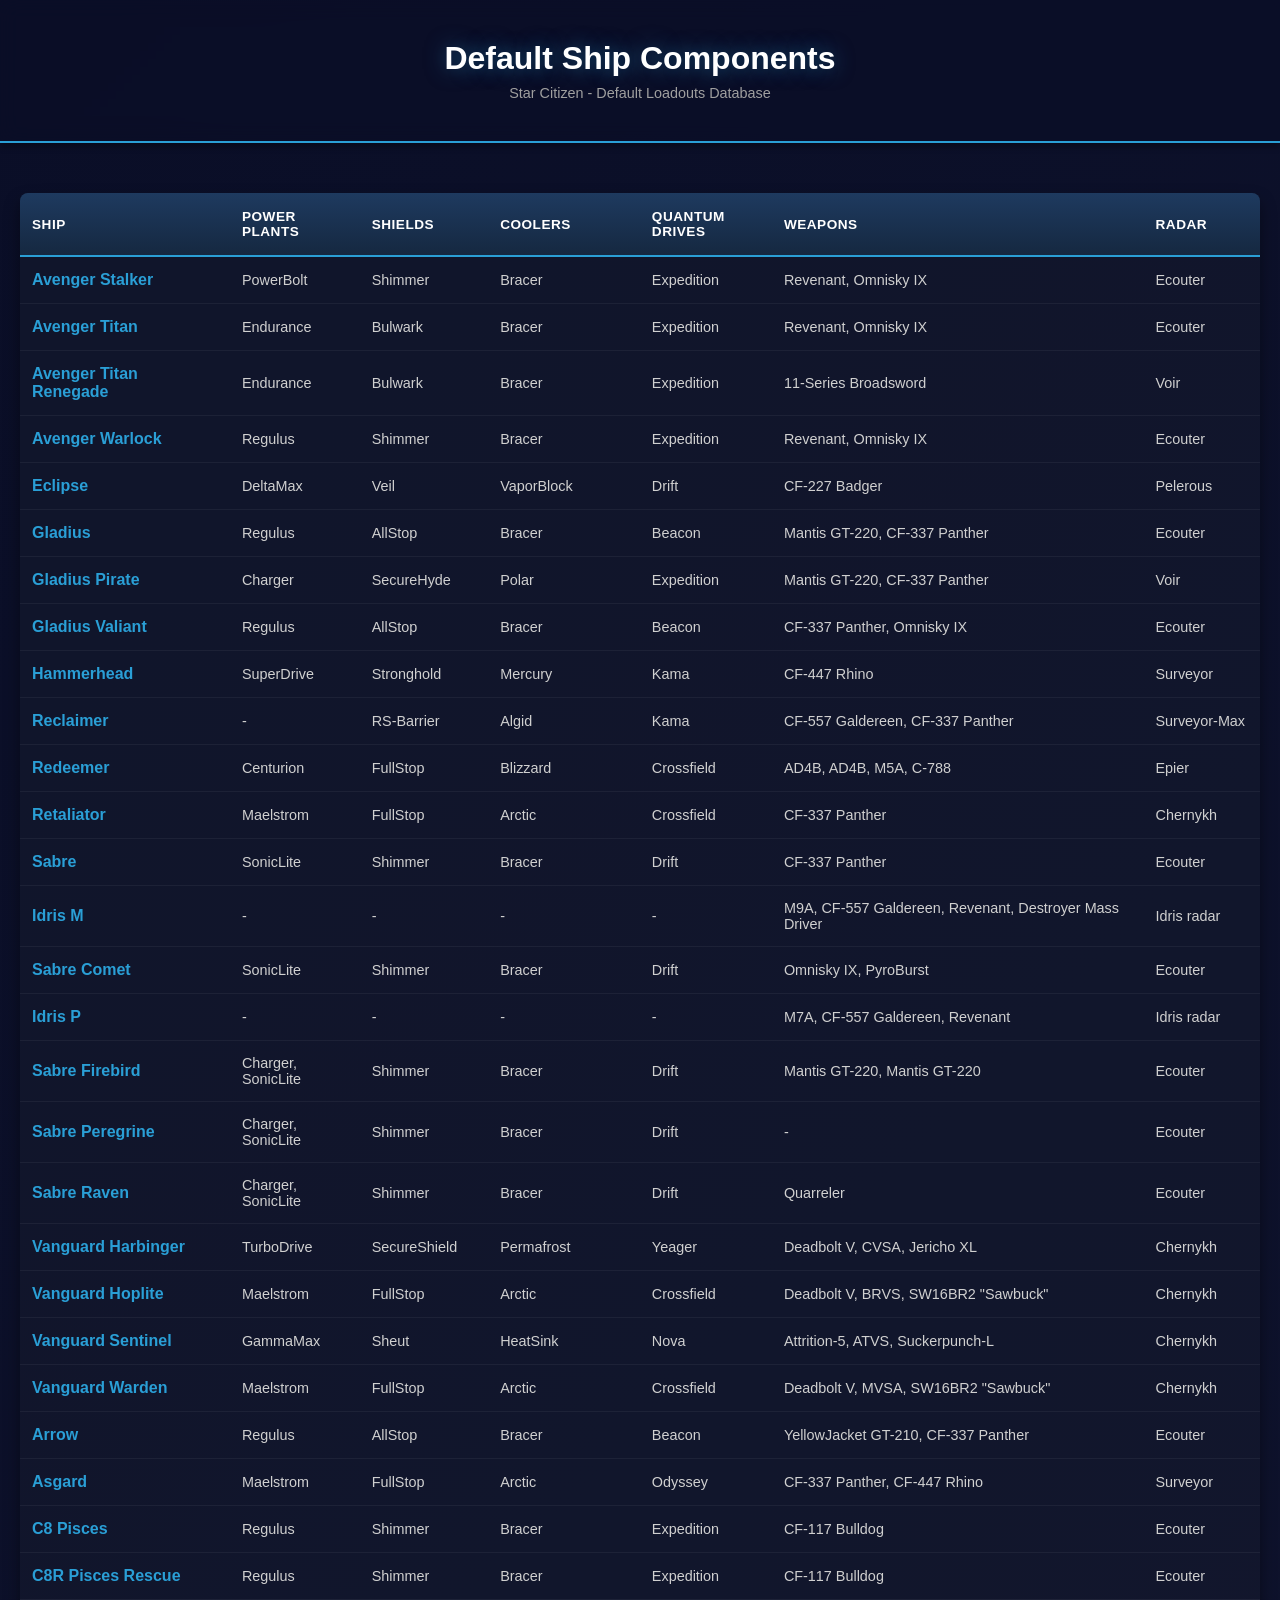
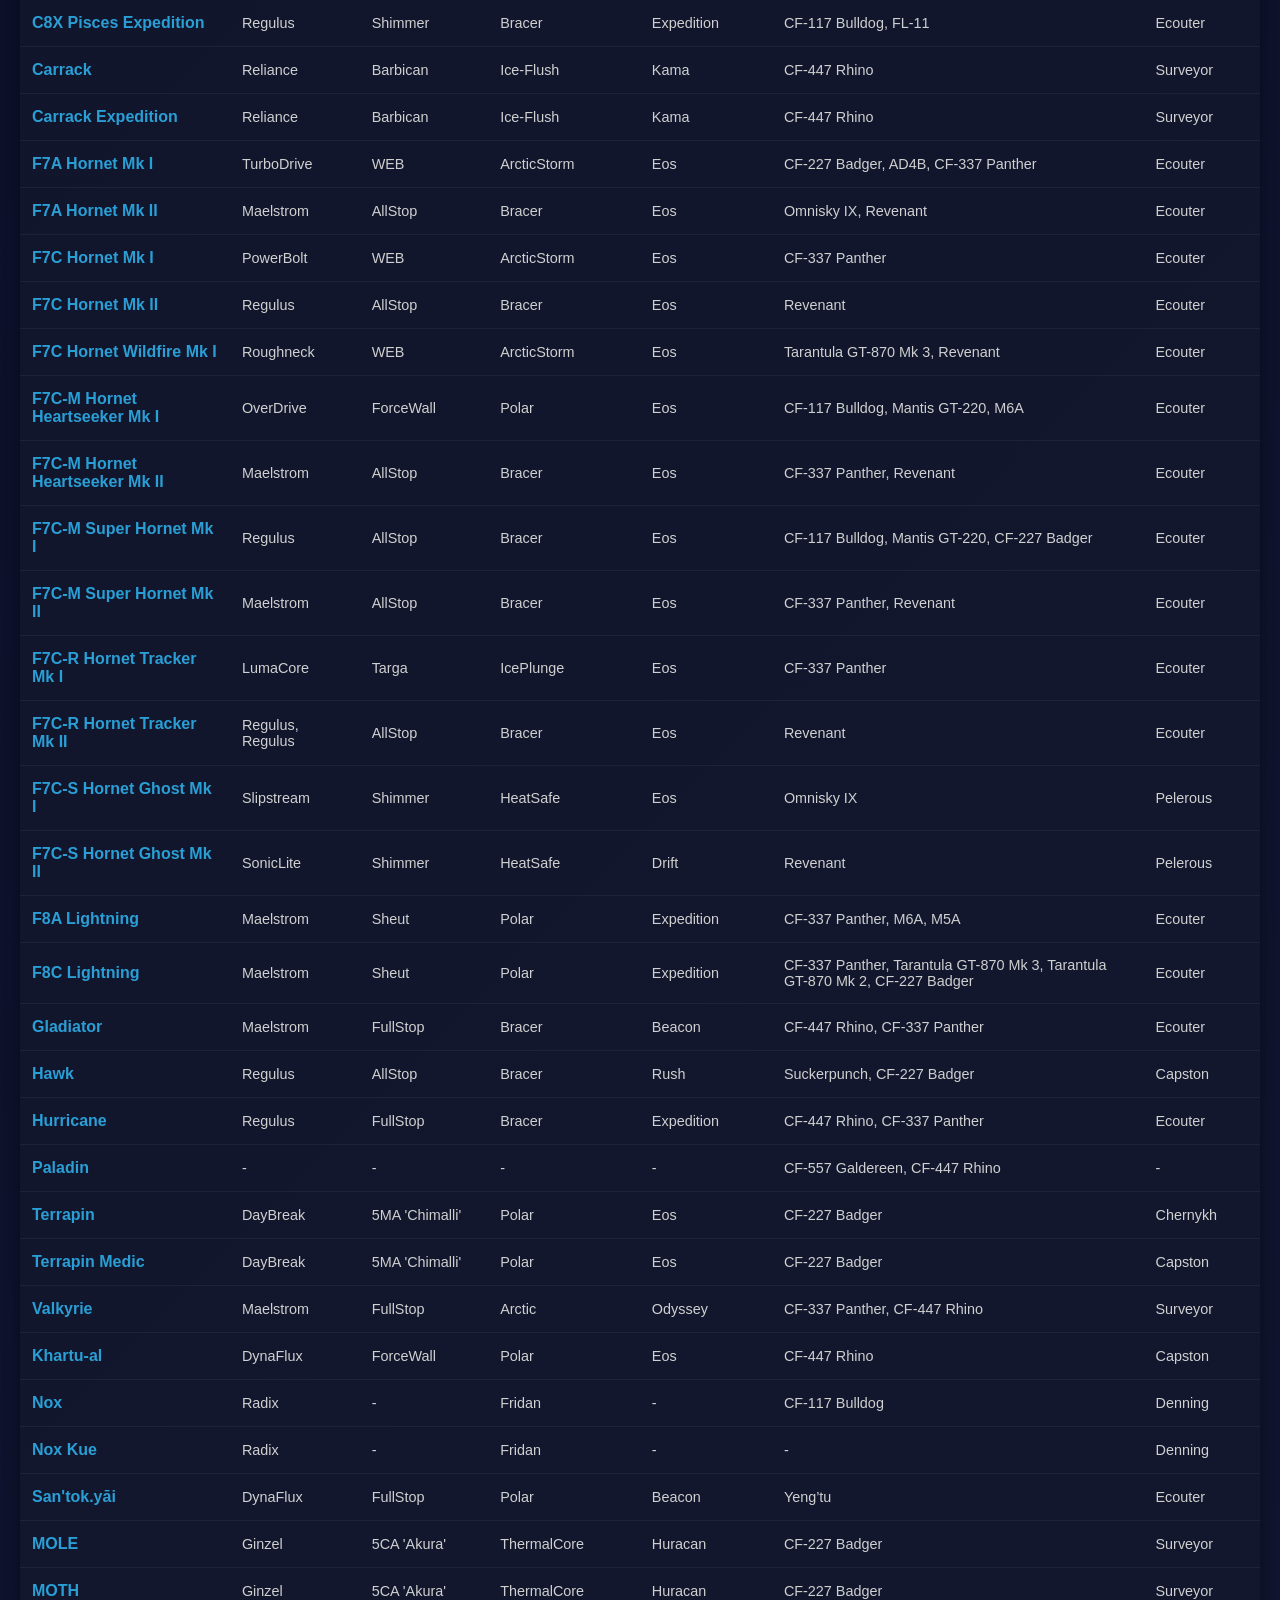
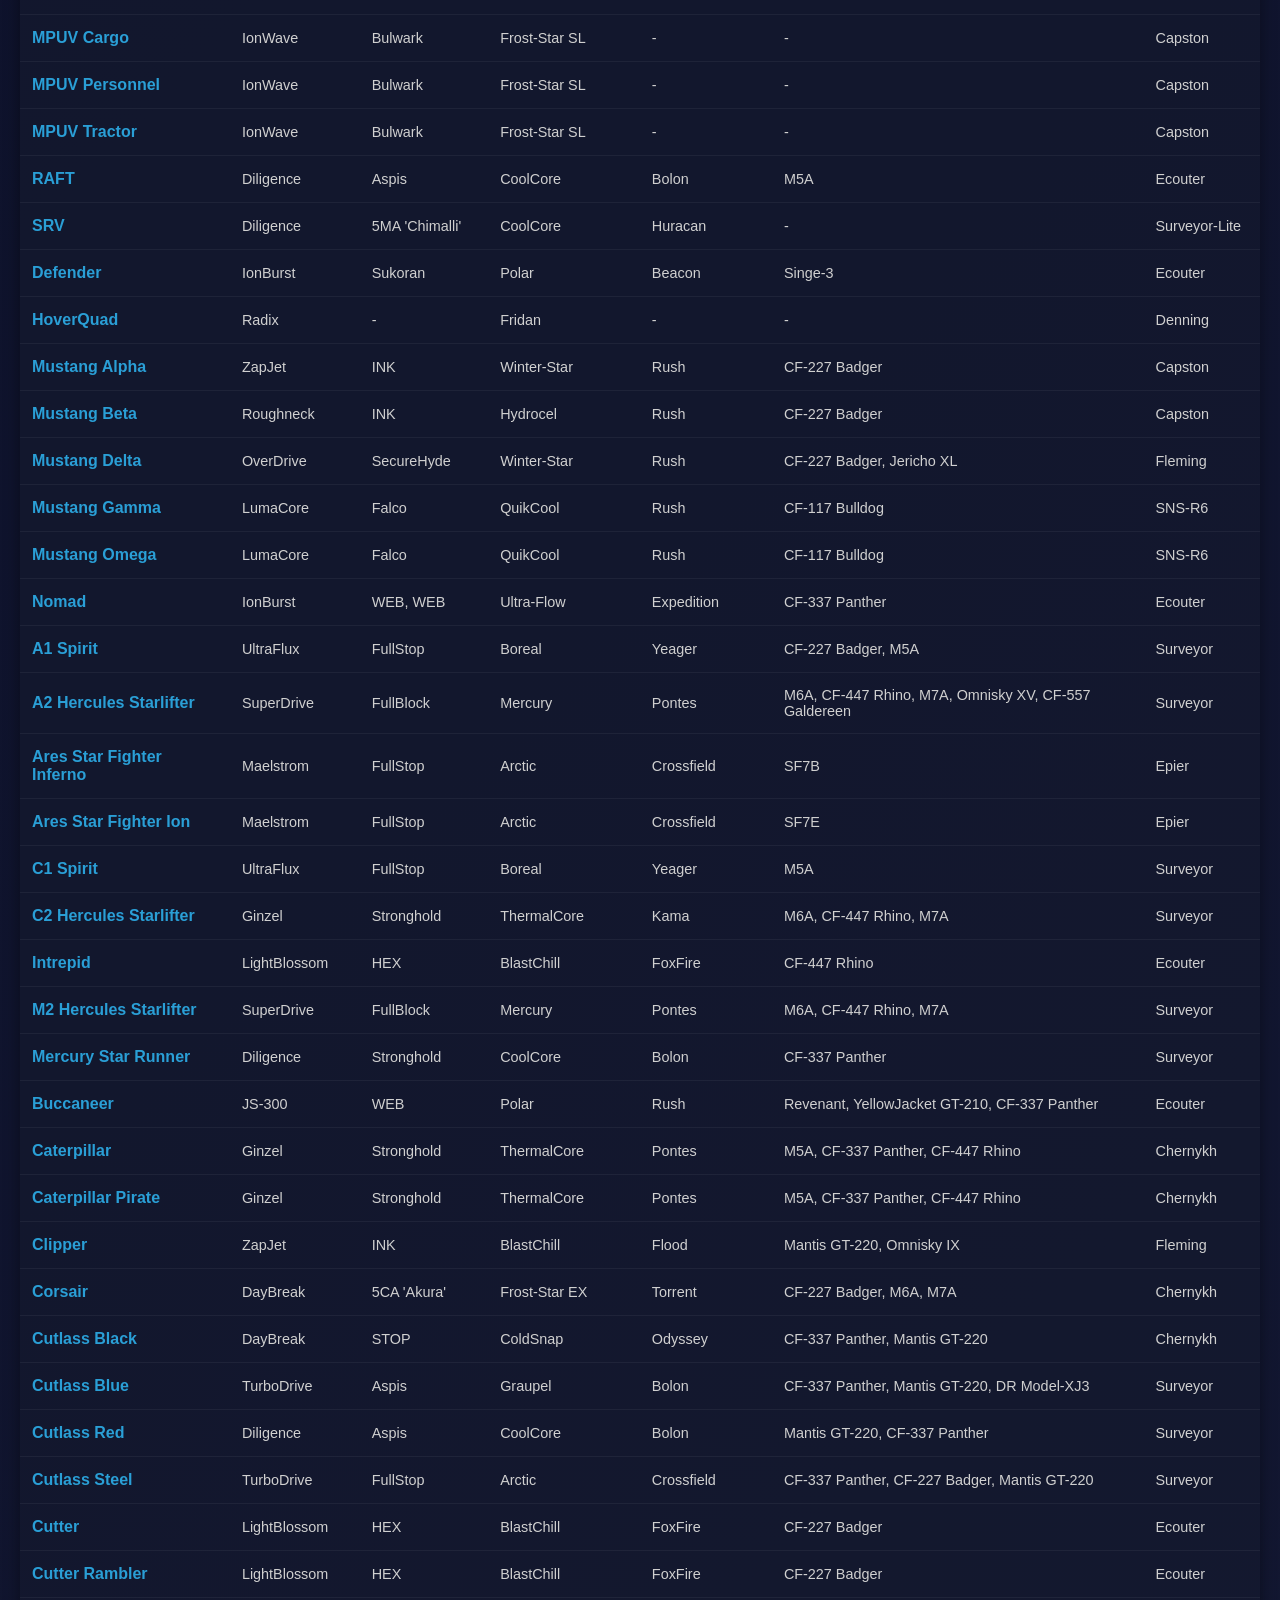
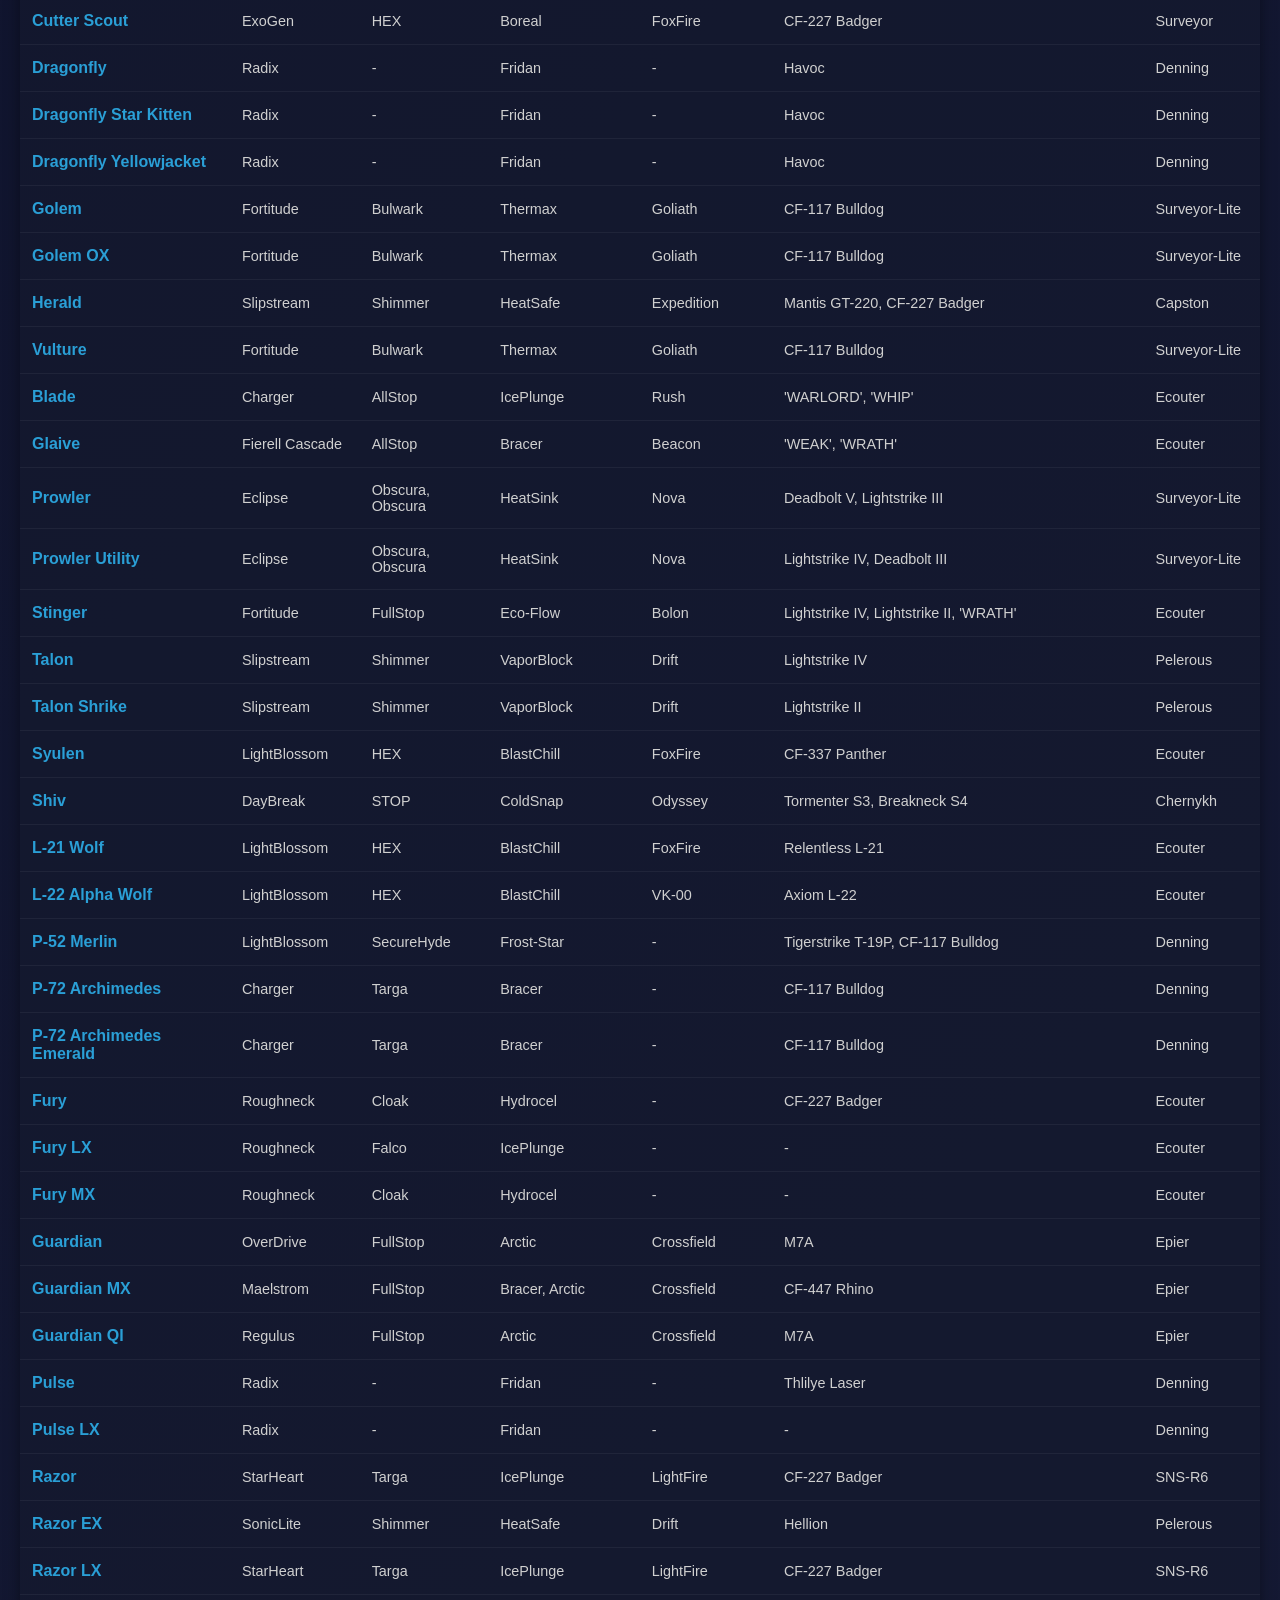
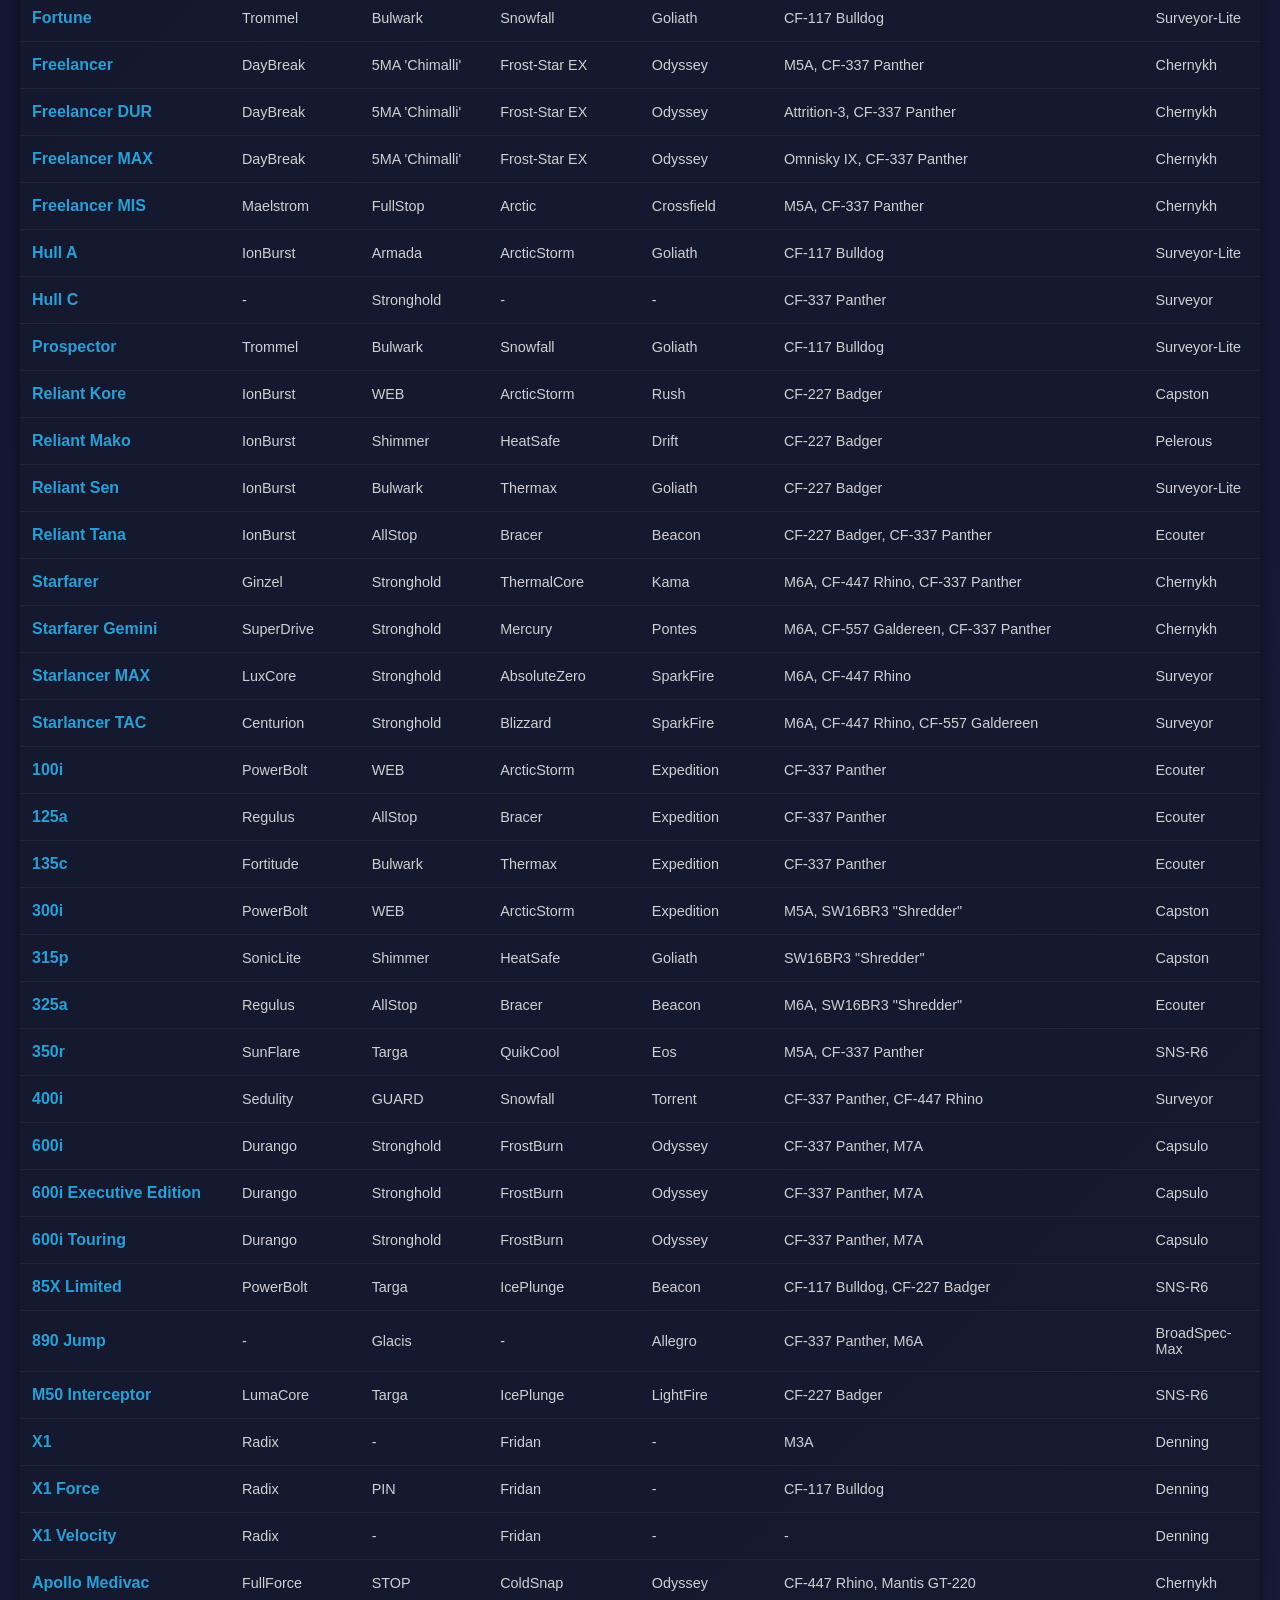
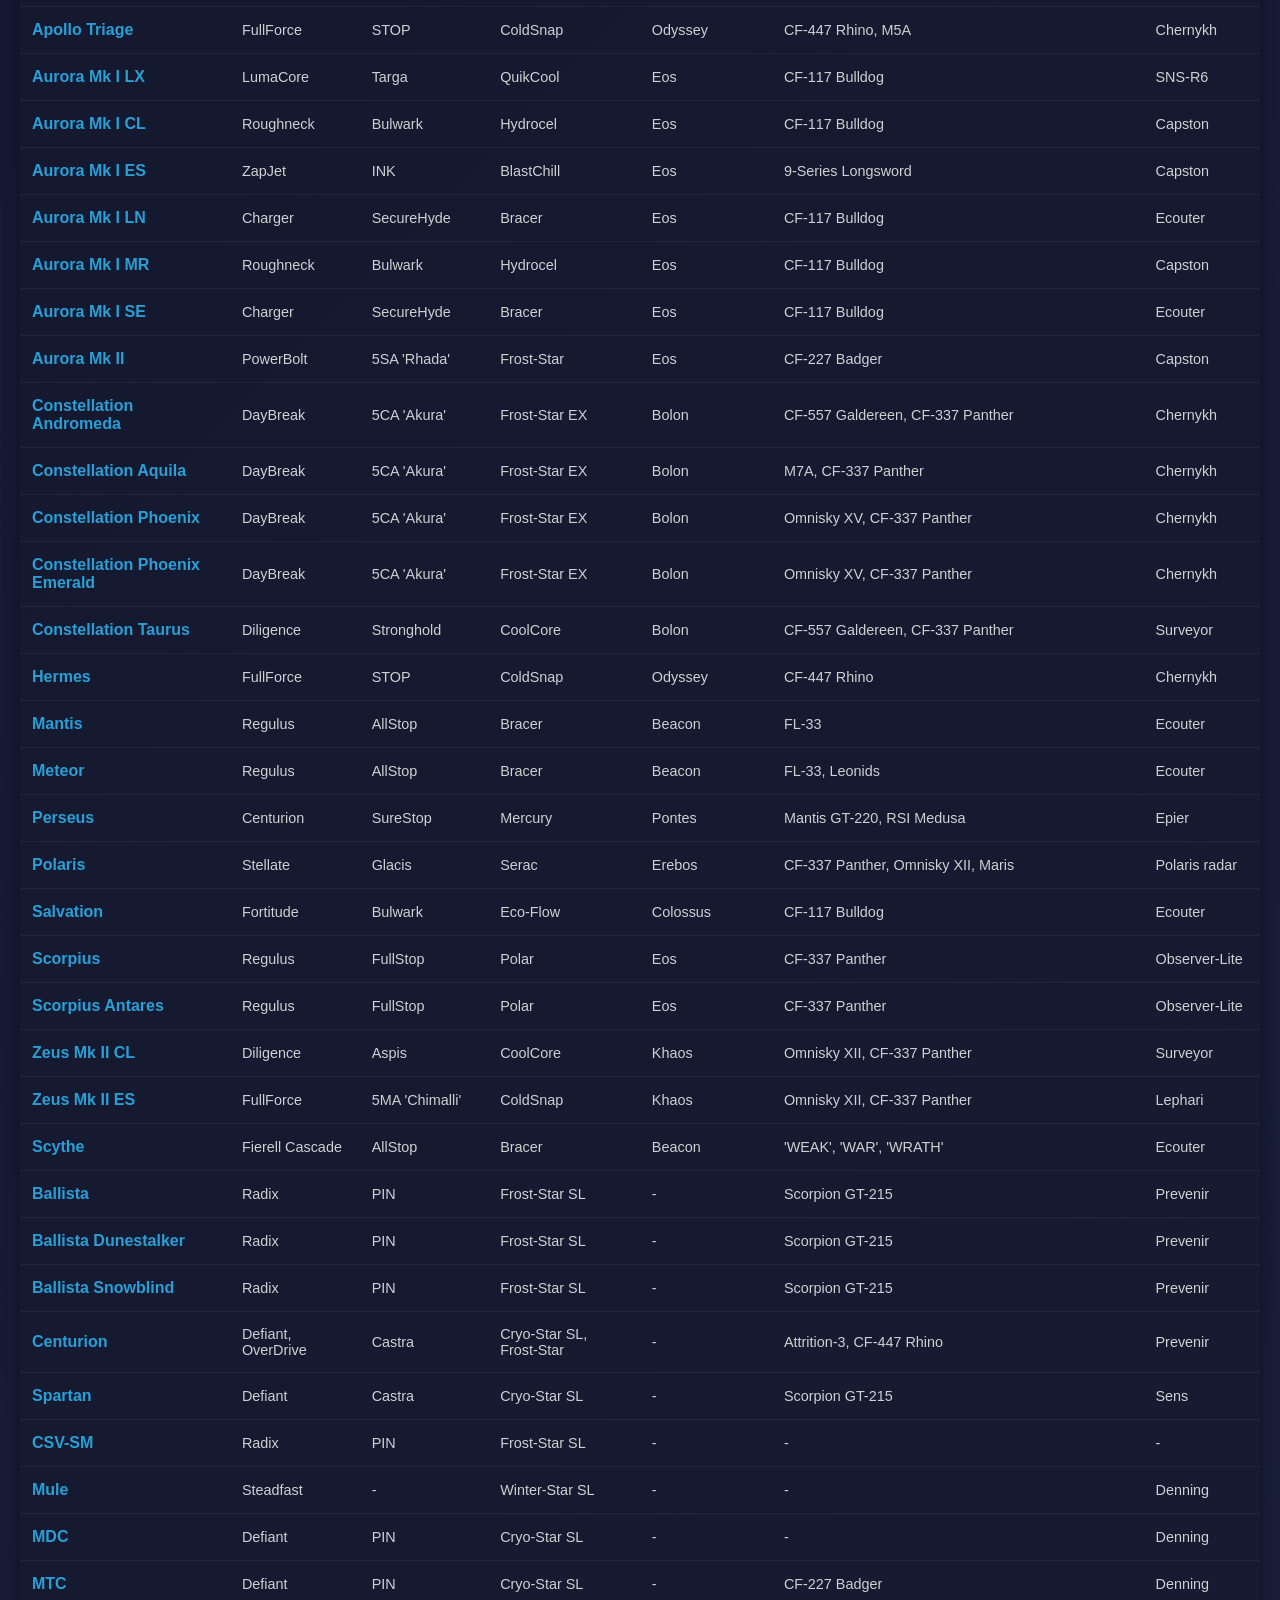
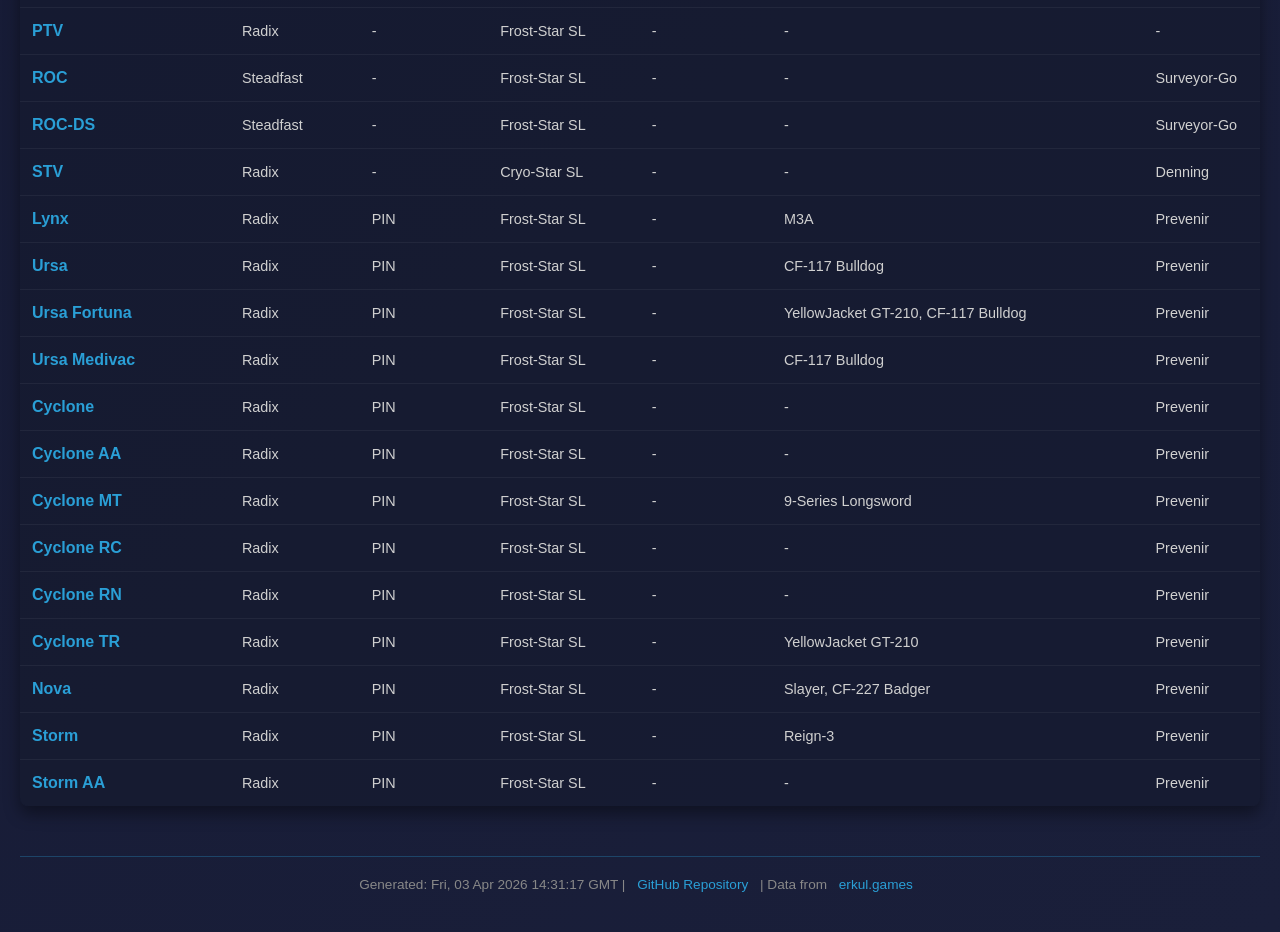
==== commit d281ca25: "Update default ship loadouts" ====
--- a/docs/default-loadouts/index.html
+++ b/docs/default-loadouts/index.html
@@ -2237,7 +2237,7 @@
   </table>
 
   <div class="footer">
-    Generated: Thu, 02 Apr 2026 15:39:23 GMT |
+    Generated: Fri, 03 Apr 2026 14:31:17 GMT |
     <a href="https://github.com/scpages/default_loadout" target="_blank">GitHub Repository</a> |
     Data from <a href="https://www.erkul.games" target="_blank">erkul.games</a>
   </div>
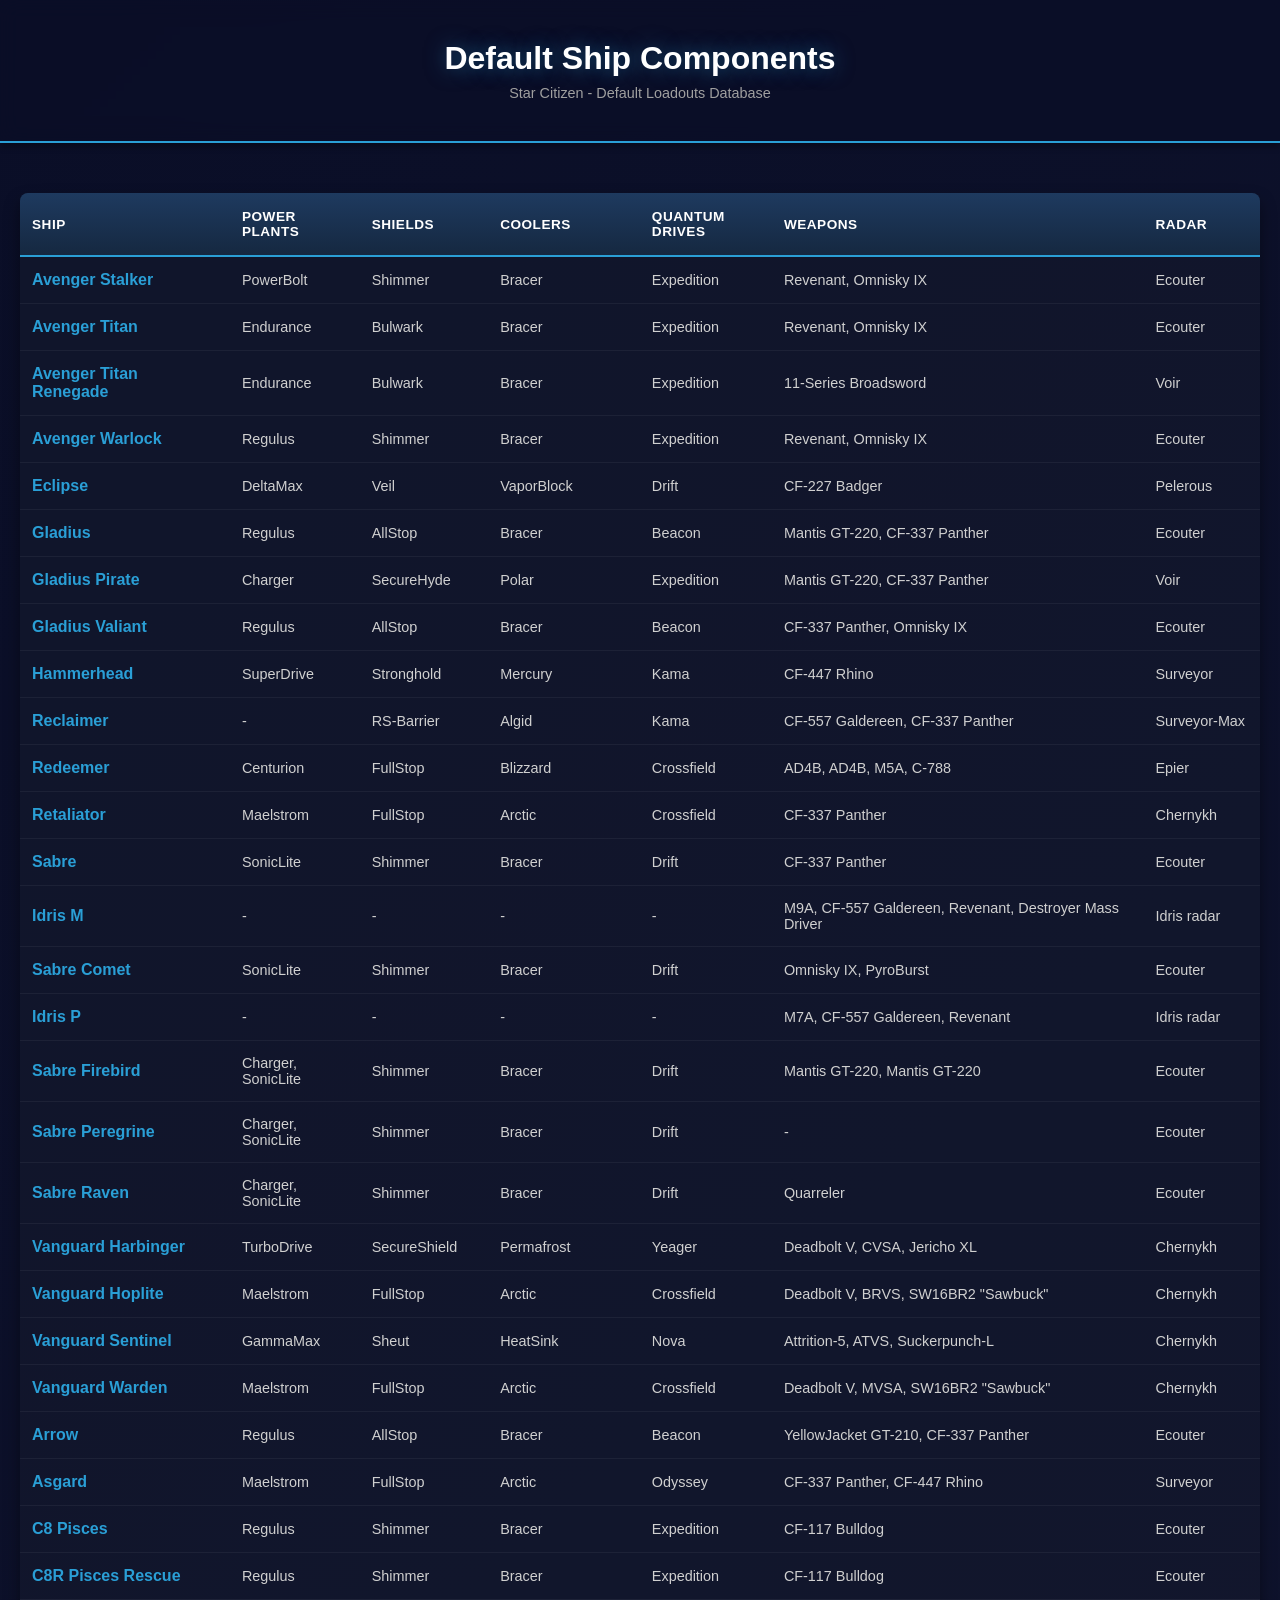
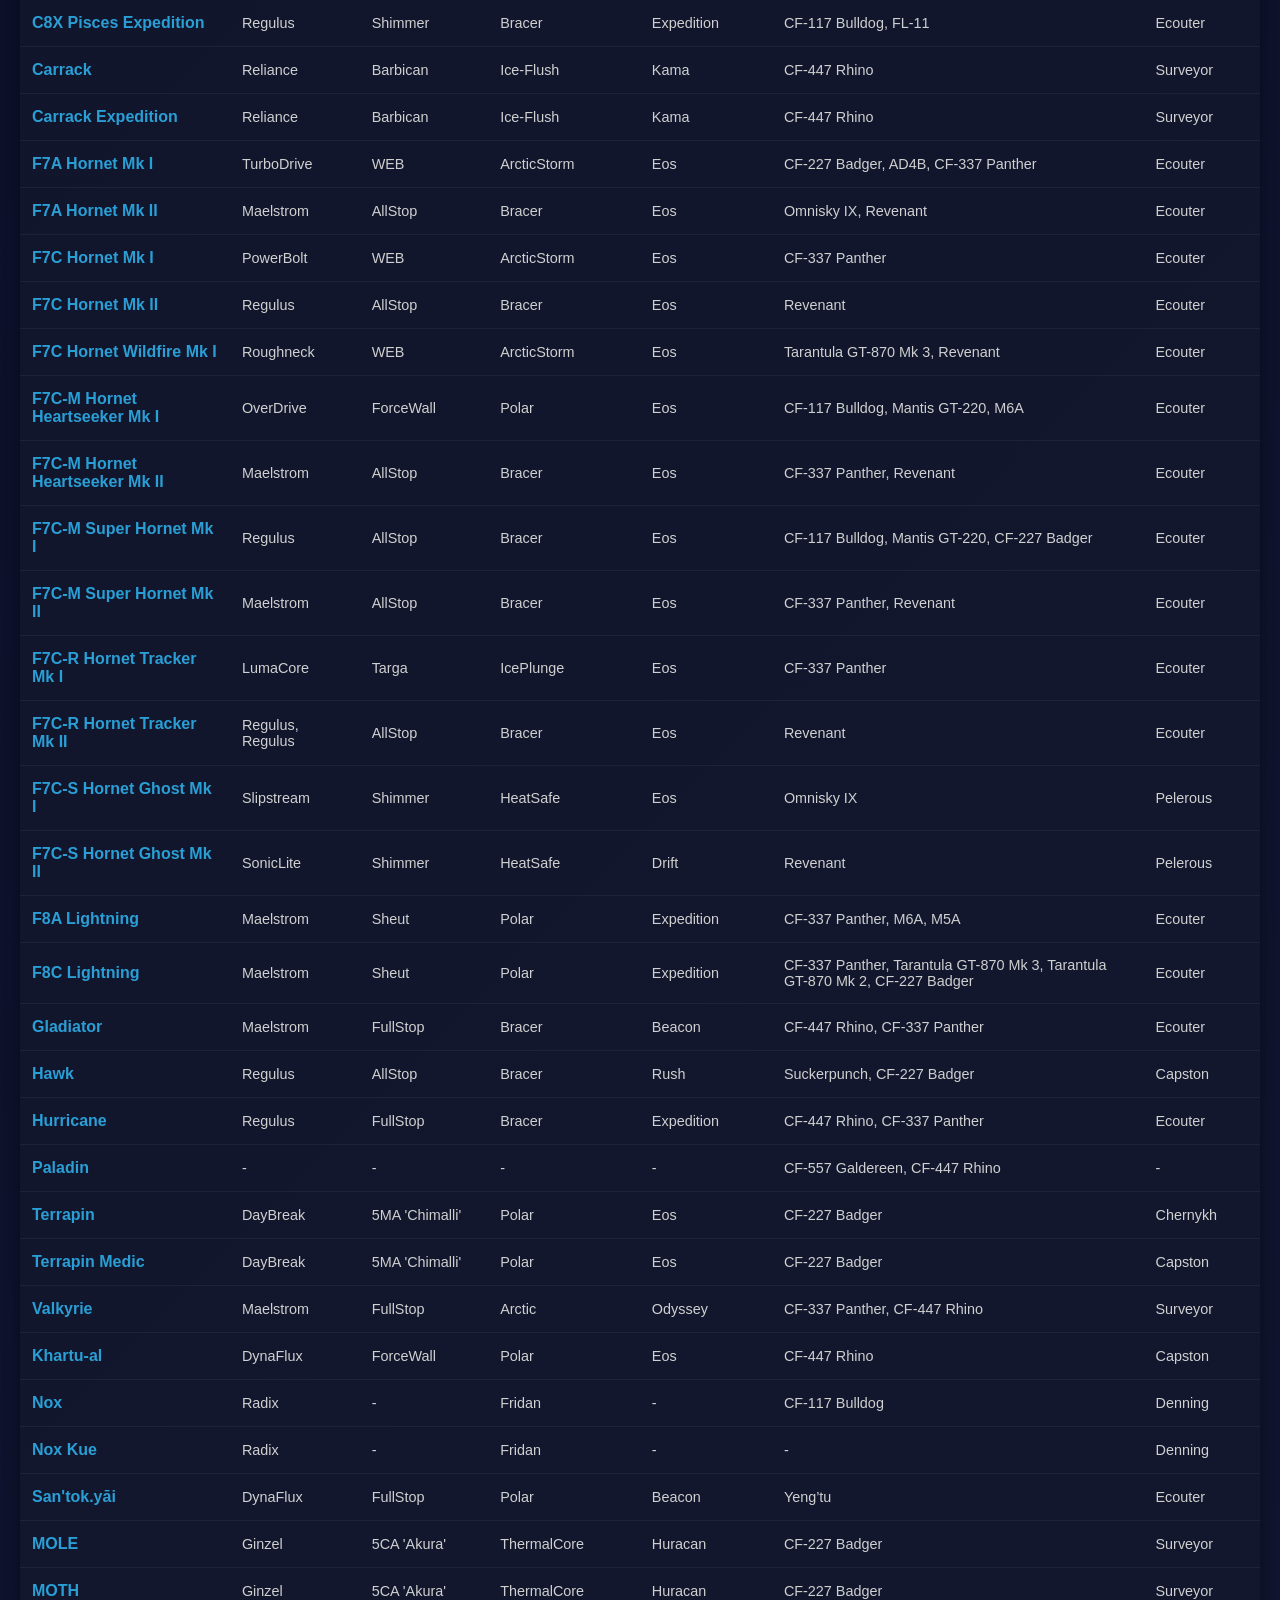
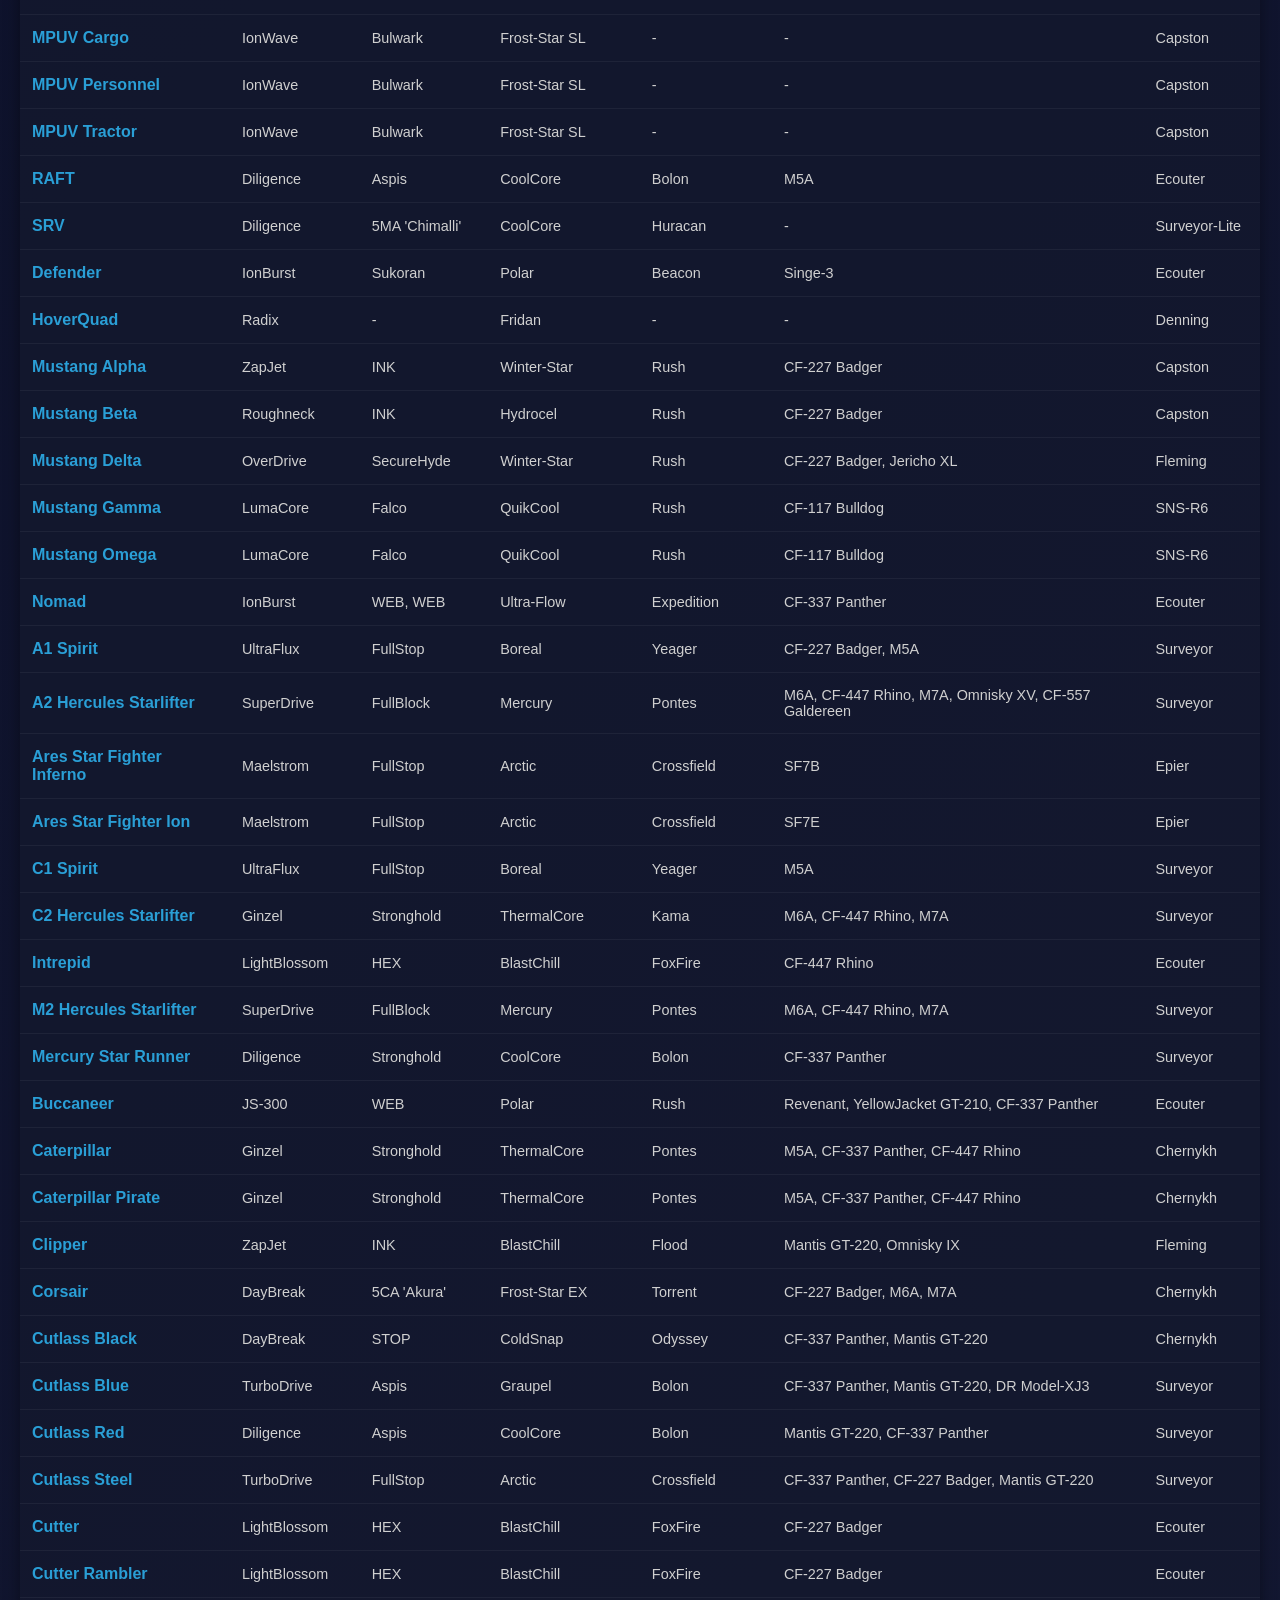
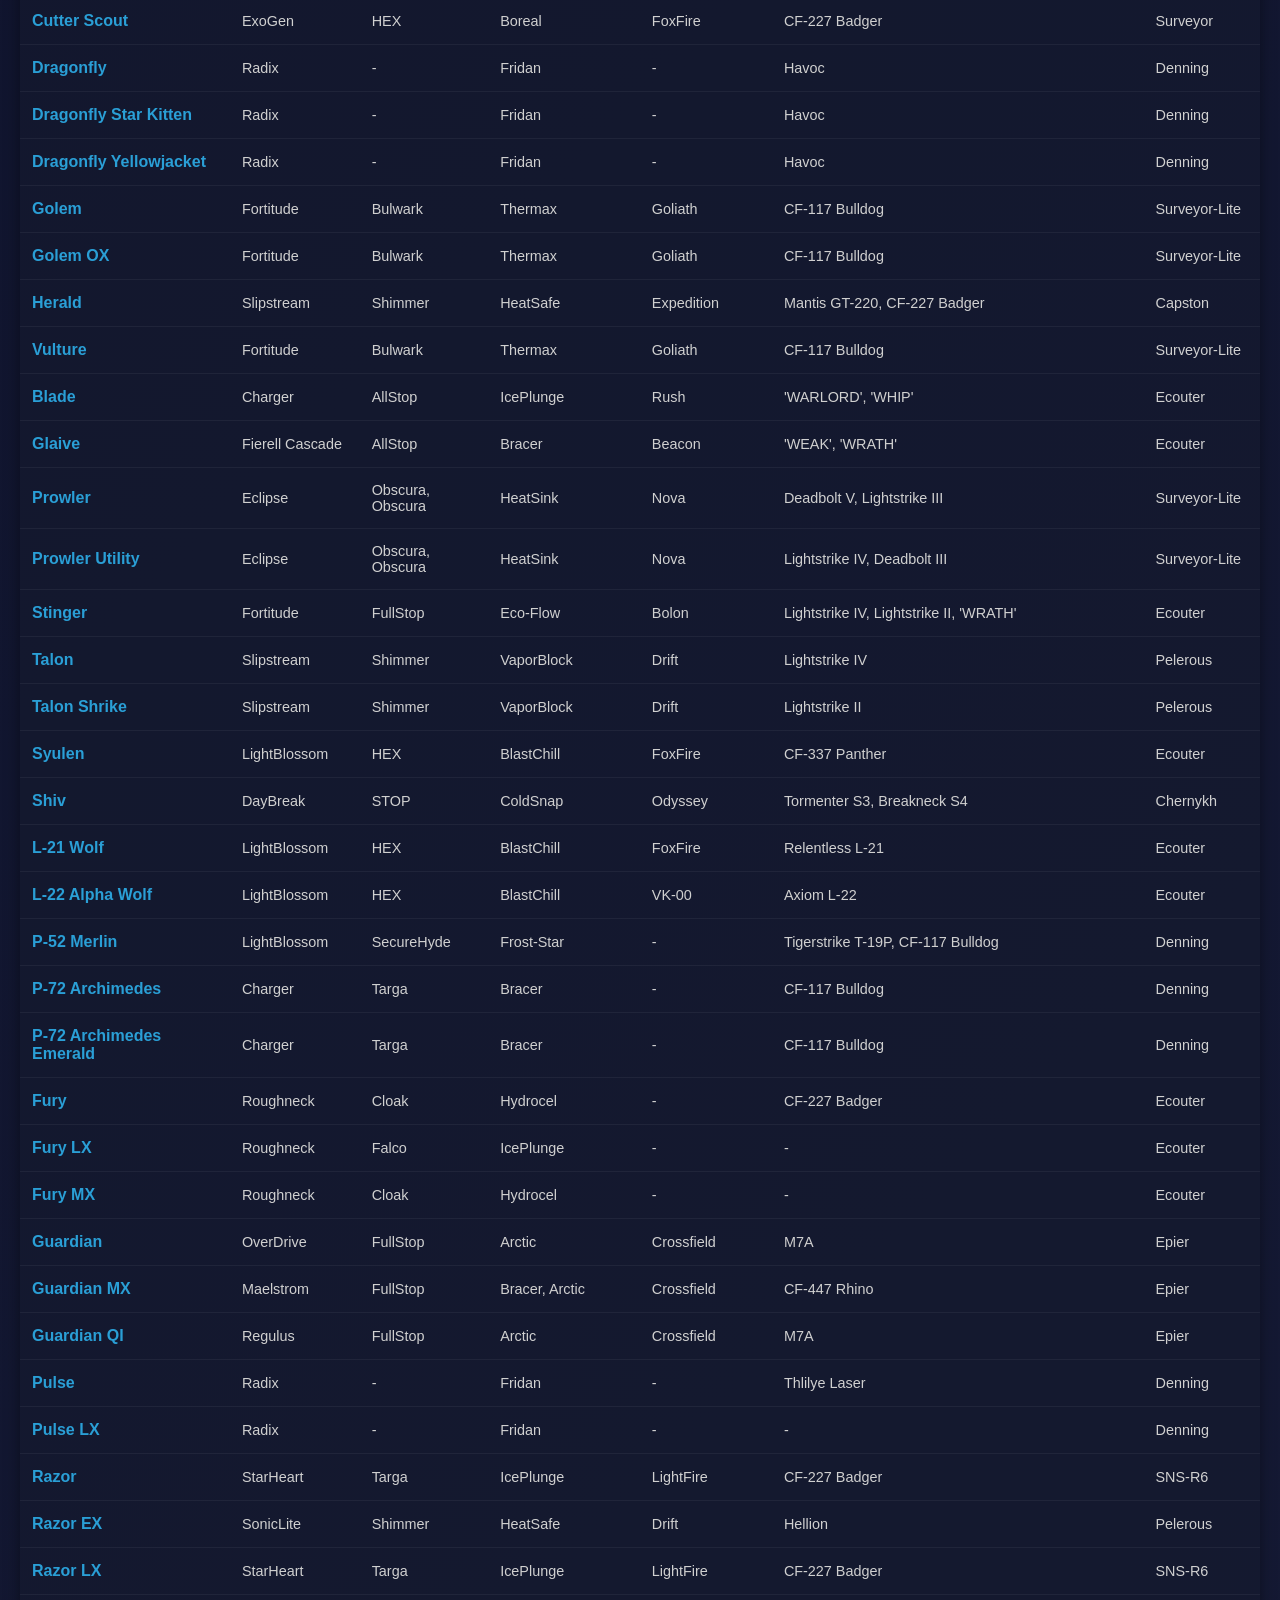
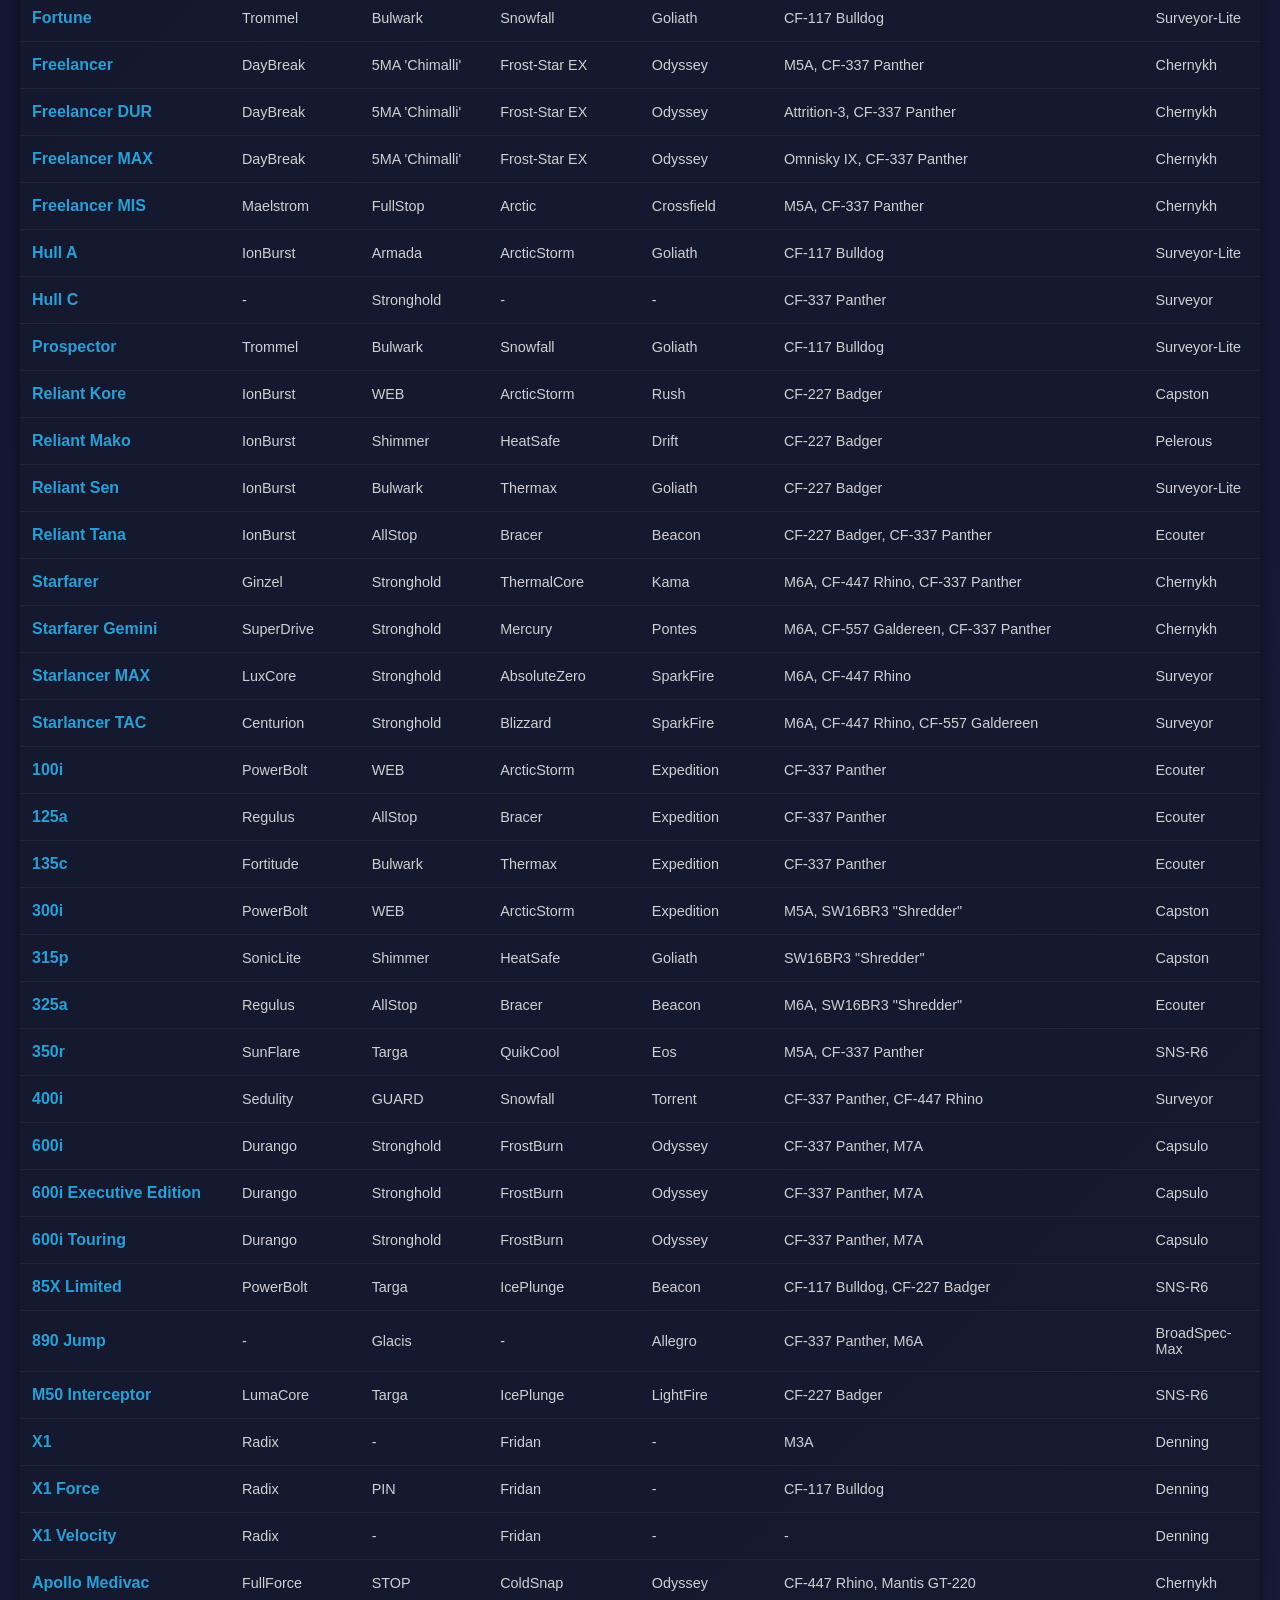
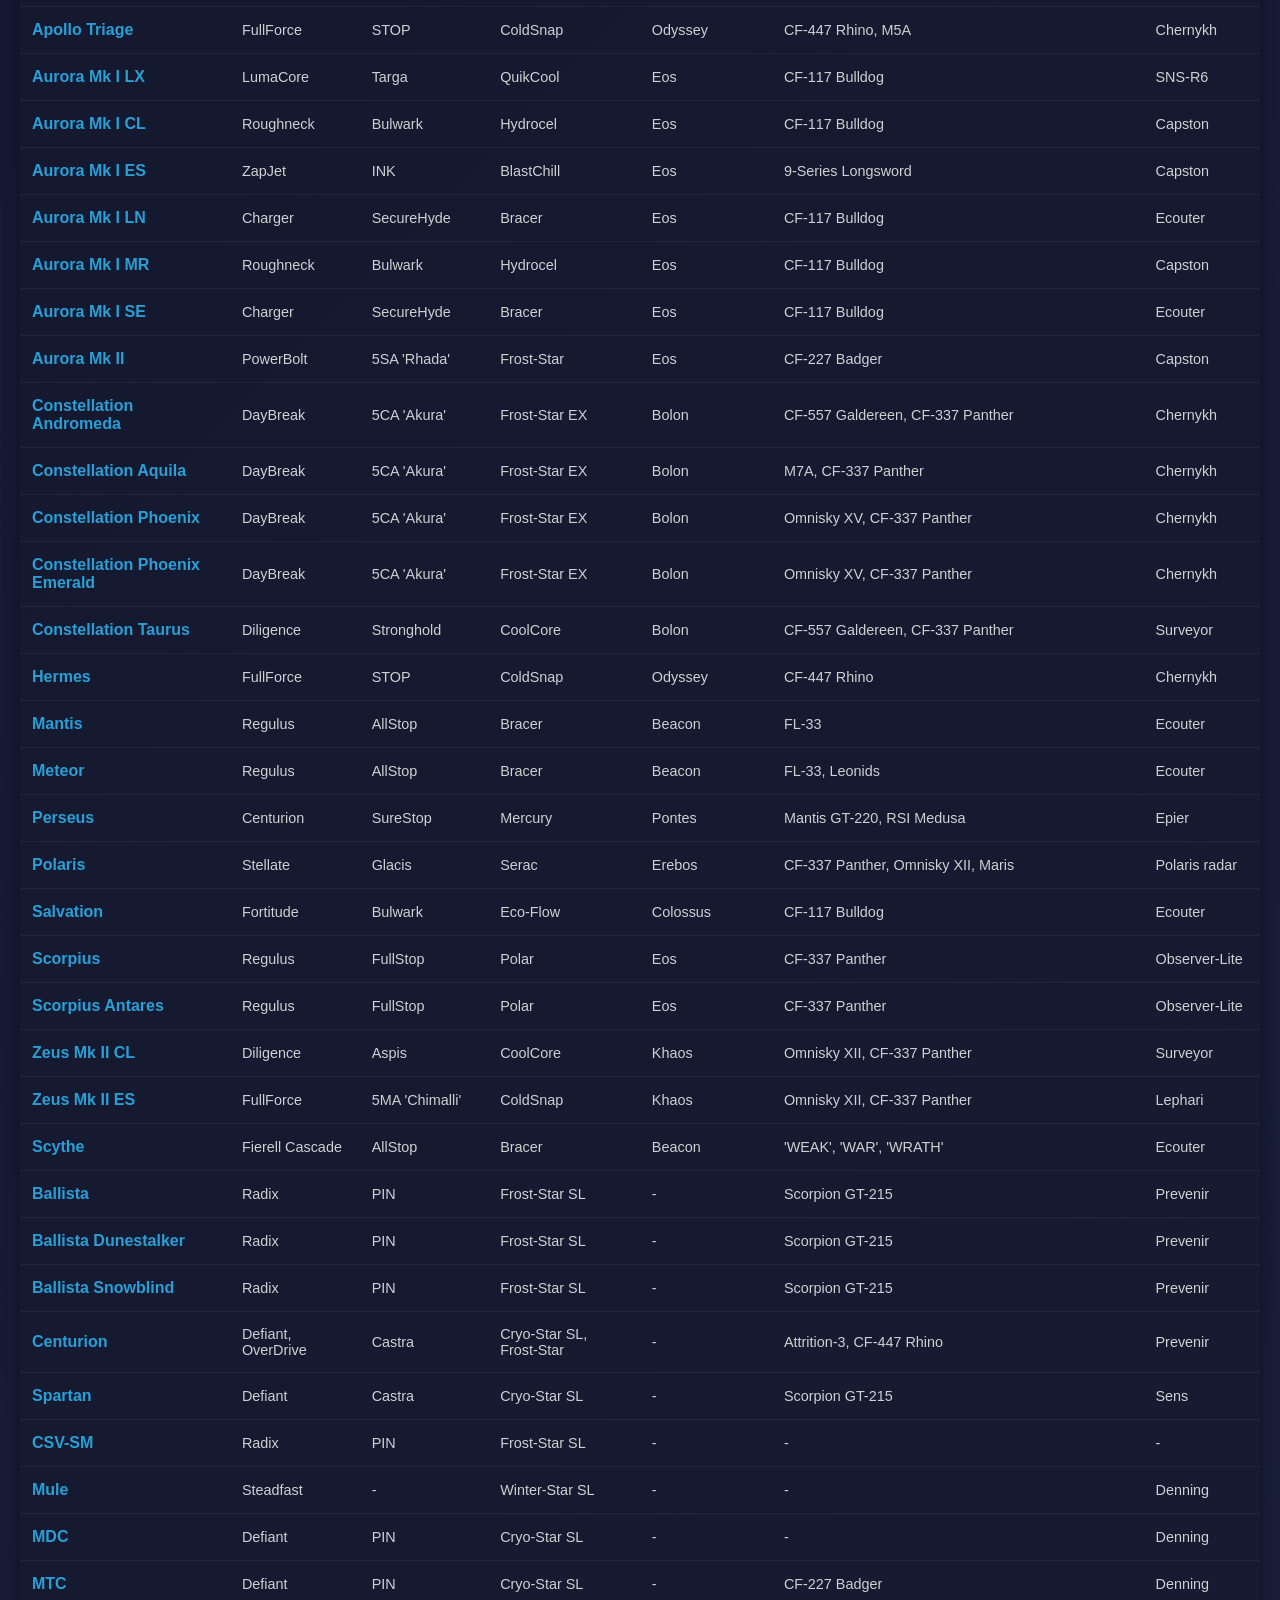
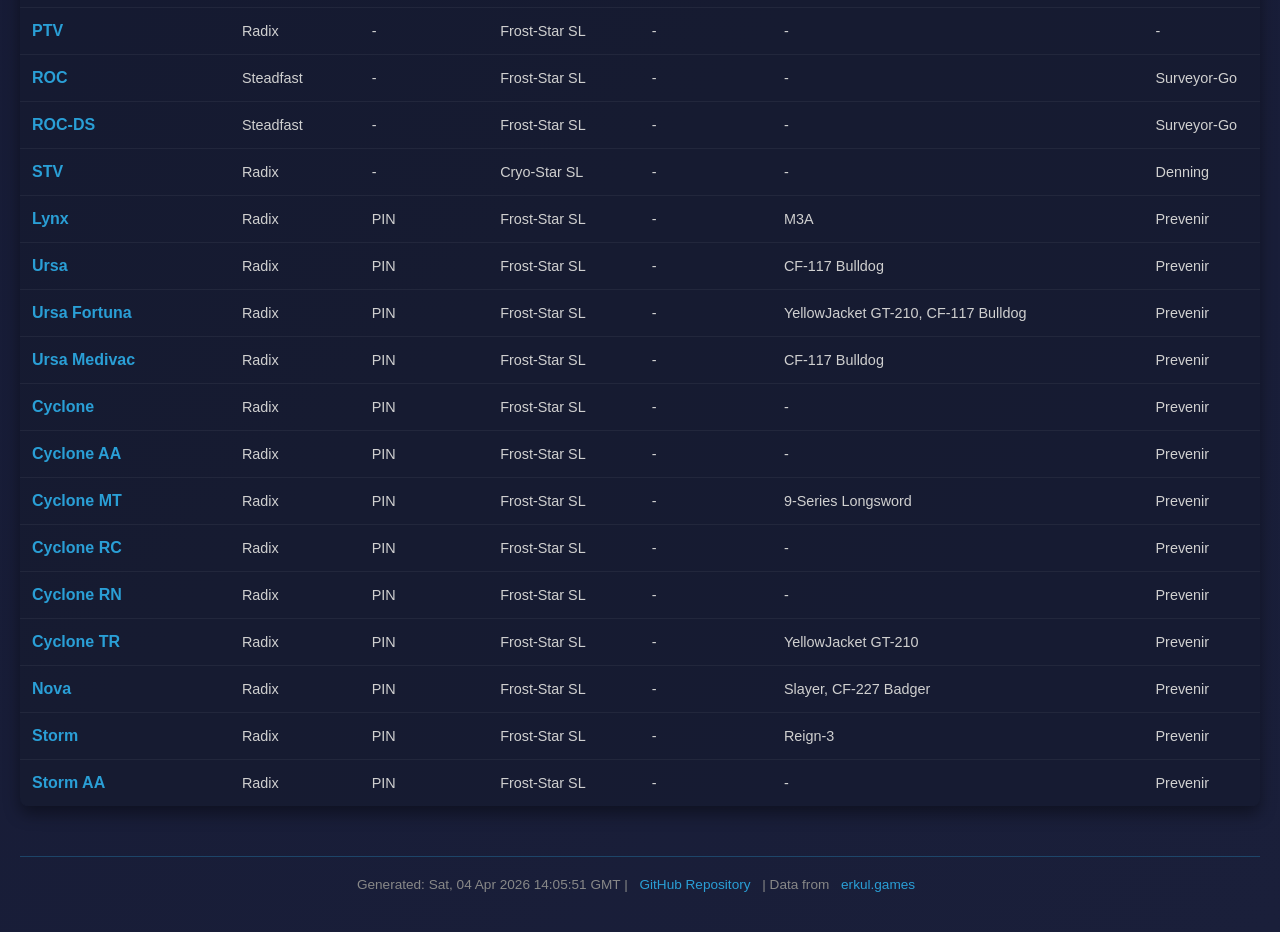
==== commit eeece22f: "Update default ship loadouts" ====
--- a/docs/default-loadouts/index.html
+++ b/docs/default-loadouts/index.html
@@ -2237,7 +2237,7 @@
   </table>
 
   <div class="footer">
-    Generated: Fri, 03 Apr 2026 14:31:17 GMT |
+    Generated: Sat, 04 Apr 2026 14:05:51 GMT |
     <a href="https://github.com/scpages/default_loadout" target="_blank">GitHub Repository</a> |
     Data from <a href="https://www.erkul.games" target="_blank">erkul.games</a>
   </div>
